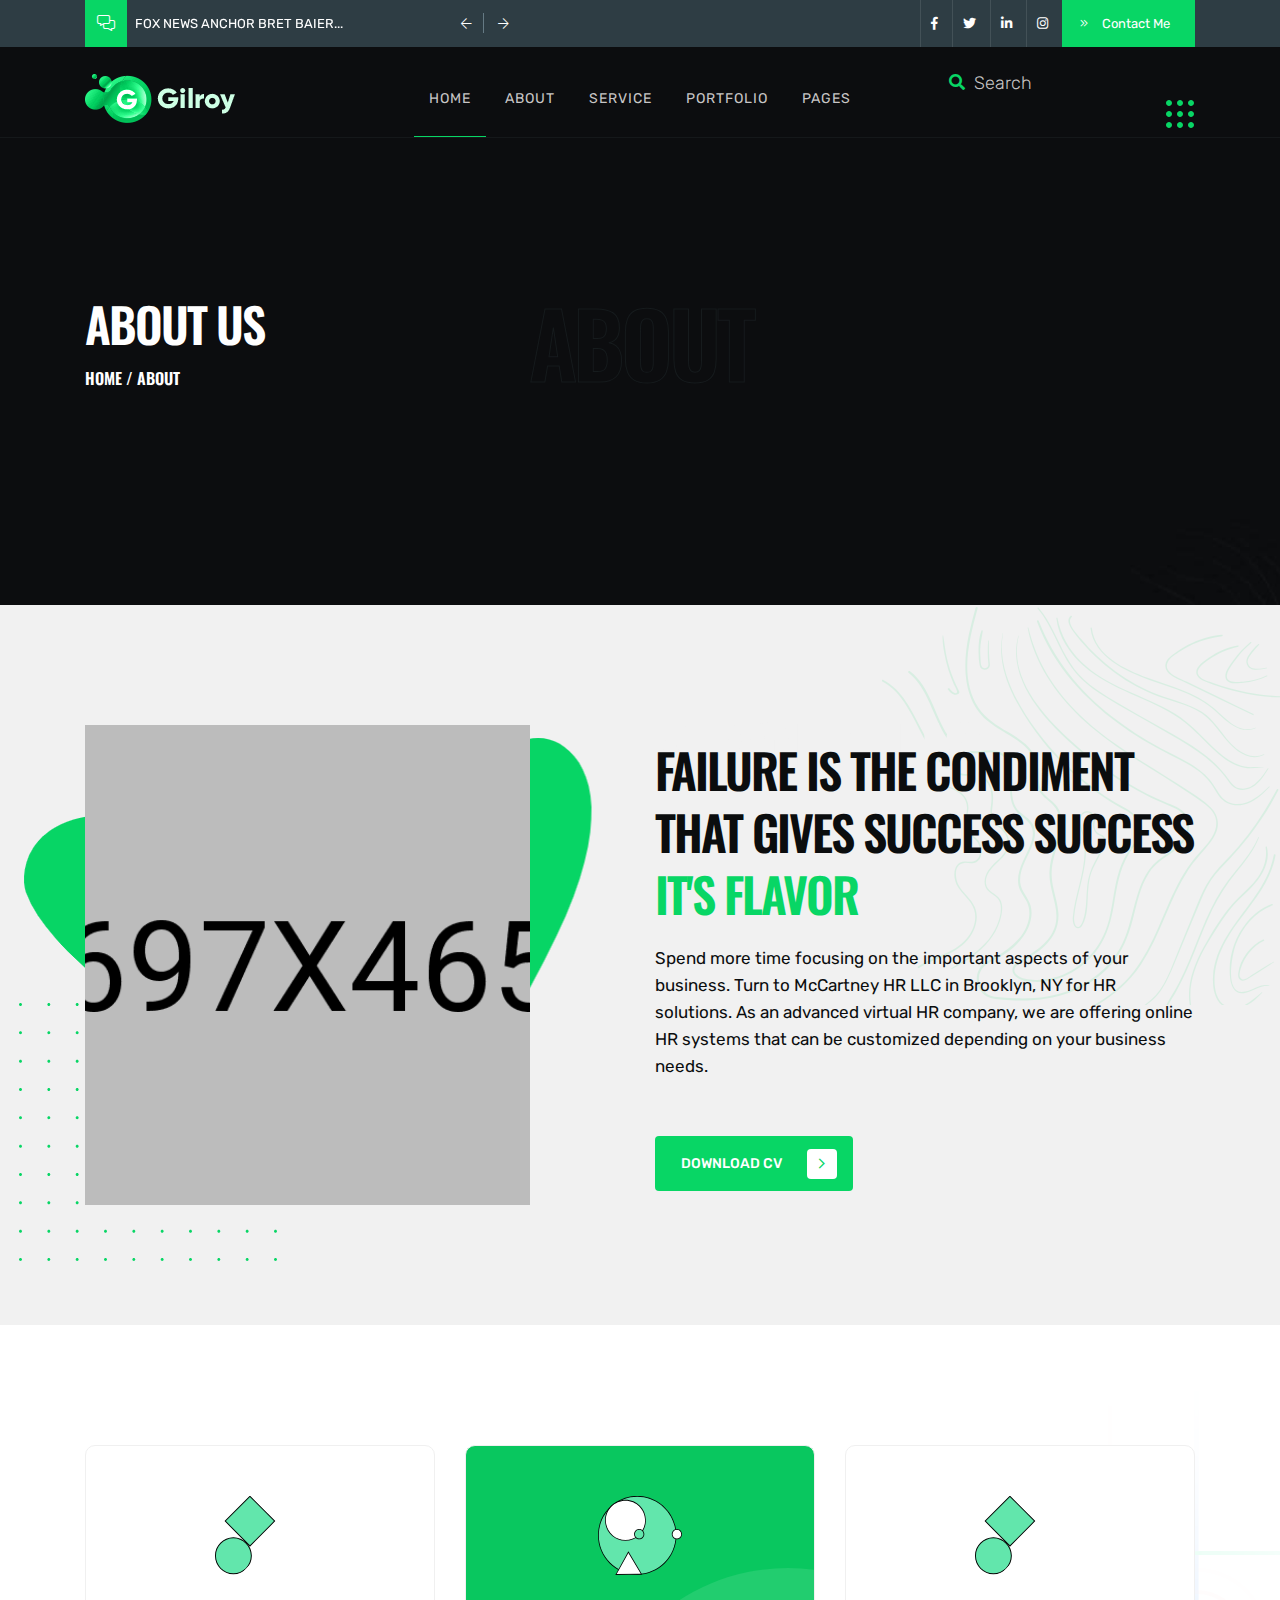
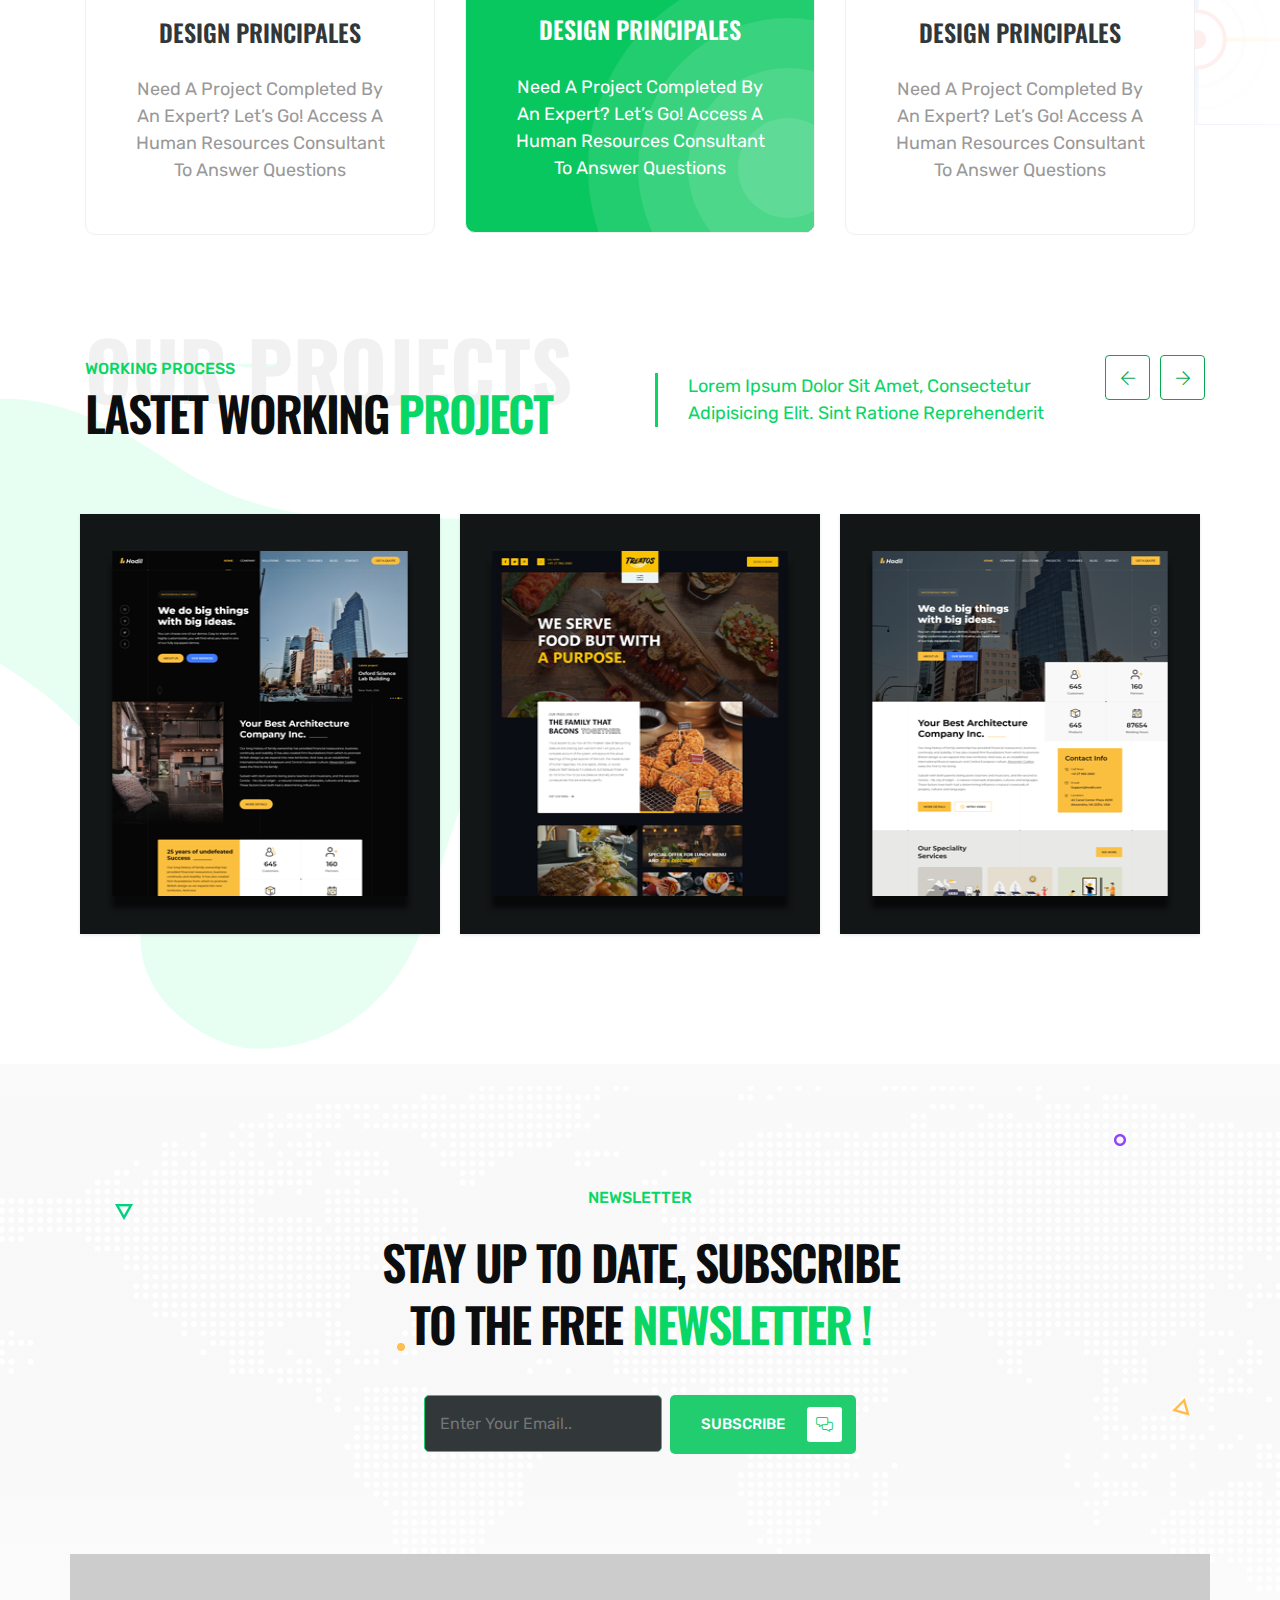
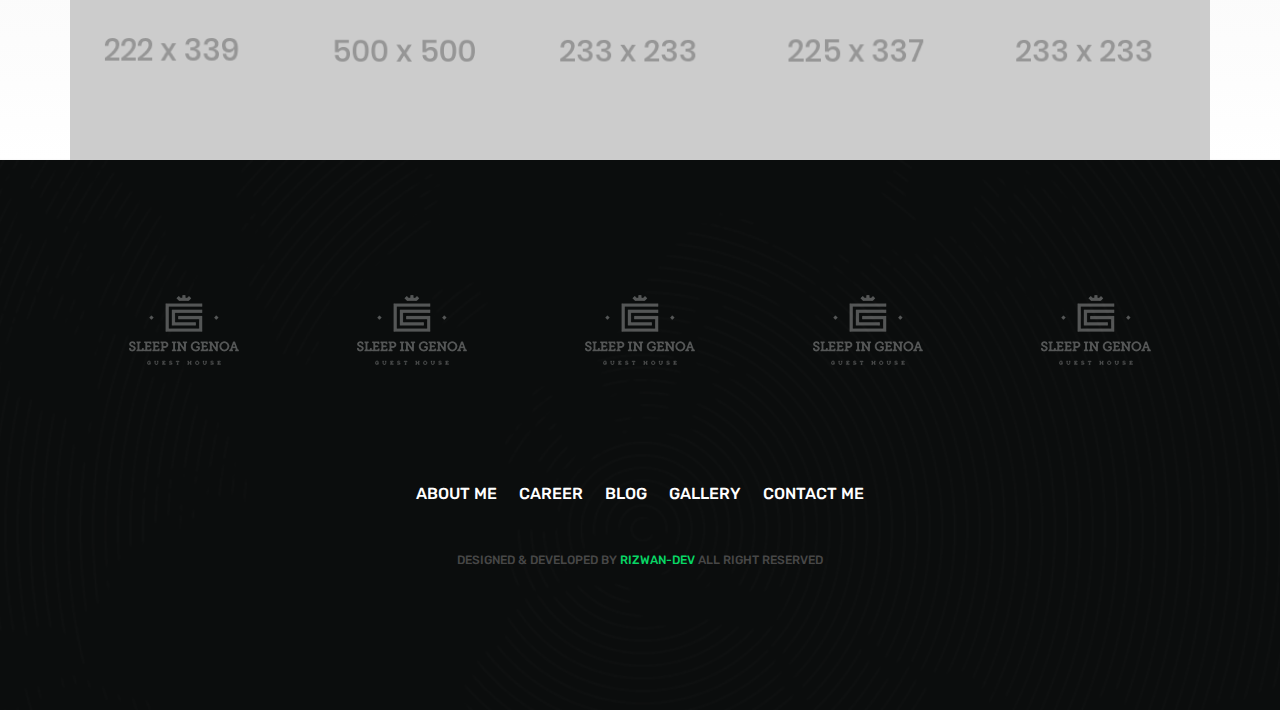
==== about.html @ f3ab3d67 "Initial commit" ====
<!DOCTYPE html>
<html lang="en">
  <!--HTML START-->

  <head>
    <!--HEAD START-->
    <title>About Us</title>
    <!--::::: SUPPORT META :::::::-->
    <meta charset="utf-8" />
    <meta name="viewport" content="width=device-width, initial-scale=1" />

    <!--::::: ALL CSS CALLING :::::::-->
    <link rel="stylesheet" href="assets/css/plugins/animate.min.css" />
    <link rel="stylesheet" href="assets/css/plugins/bootstrap.min.css" />
    <link rel="stylesheet" href="assets/css/plugins/fontawesome.css" />
    <link rel="stylesheet" href="assets/css/plugins/modal-video.min.css" />
    <link rel="stylesheet" href="assets/css/plugins/stellarnav.css" />
    <link rel="stylesheet" href="assets/css/plugins/owl.carousel.css" />
    <link rel="stylesheet" href="assets/css/typography.css" />
    <link rel="stylesheet" href="assets/css/theme.css" />
    <link rel="stylesheet" href="assets/css/inner.css" />
    <link rel="stylesheet" href="assets/css/button.css" />
    <link rel="stylesheet" href="assets/css/responsive.css" />
  </head>
  <!--HEADE END-->

  <body>
    <!--BODY START-->

    <!--PLACEHOLDER AREA START-->
    <div class="preloader">
      <div class="lds-dual-ring"></div>
    </div>
    <!--PLACEHOLDER AREA END-->

    <div class="site site-white">
      <!--::::: SITE AREA START :::::::-->
      <!--::::: BANNER AREA START :::::::-->
      <div class="header-banner-area">
        <div class="container">
          <div class="row">
            <div class="col-md-5 align-self-center">
              <div class="banner-comments">
                <div class="banner-icon">
                  <i class="fal fa-comments-alt"></i>
                </div>
                <div class="banner-carousel owl-carousel">
                  <div class="banner-single-carousel">
                    <p>Fox News Anchor Bret Baier...</p>
                  </div>
                  <div class="banner-single-carousel">
                    <p>Elementor Is Great WordPress...</p>
                  </div>
                </div>
              </div>
            </div>
            <div class="col-md-7 text-right align-self-center">
              <div class="banner-social-wrap">
                <div class="banner-social">
                  <ul>
                    <li>
                      <a href="#"><i class="fab fa-facebook-f"></i></a>
                    </li>
                    <li>
                      <a href="#"><i class="fab fa-twitter"></i></a>
                    </li>
                    <li>
                      <a href="#"><i class="fab fa-linkedin-in"></i></a>
                    </li>
                    <li>
                      <a href="#"><i class="fab fa-instagram"></i></a>
                    </li>
                  </ul>
                </div>
                <div class="banner-contact">
                  <a href="#" class="contact-btn"
                    ><i class="fal fa-angle-double-right"></i> Contact Me</a
                  >
                </div>
              </div>
            </div>
          </div>
        </div>
      </div>
      <!--::::: BANNER AREA END :::::::-->

      <!--::::: HEADER AREA START :::::::-->
      <div class="header-area header-main" id="header">
        <!--scroll to up btn-->
        <a href="#home" class="up-btn"><i class="fal fa-angle-up"></i></a>
        <div class="container">
          <div class="row">
            <div class="col-6 col-lg-3 align-self-center">
              <a href="index.html" class="logo"
                ><img src="assets/img/logo/logo.svg" alt=""
              /></a>
            </div>
            <div class="col-6 text-center align-self-center">
              <div class="main-menu">
                <div class="stellarnav">
                  <ul class="navbarmneuclass">
                    <li class="current">
                      <a href="#home">Home</a>
                      <ul>
                        <li><a href="index.html">Home Page 1</a></li>
                        <li><a href="index1.html">Home Page 2</a></li>
                      </ul>
                    </li>
                    <li><a href="#about">About</a></li>
                    <li><a href="#service">Service</a></li>
                    <li><a href="#portfolio">Portfolio</a></li>
                    <li>
                      <a href="#">Pages</a>
                      <ul>
                        <li><a href="about.html">About</a></li>
                        <li><a href="portfolio.html">Portfolio</a></li>
                        <li>
                          <a href="single-portfolio.html">Portfolio Details</a>
                        </li>
                        <li><a href="blog.html">Blog</a></li>
                        <li><a href="single-blog.html">Single Blog</a></li>
                        <li><a href="contact.html">Contact Us</a></li>
                      </ul>
                    </li>
                  </ul>
                </div>
              </div>
            </div>
            <div
              class="d-none d-lg-block col-lg-3 align-self-center text-right"
            >
              <div class="search-area">
                <div class="search-box">
                  <form action="#">
                    <input type="search" placeholder="Search" />
                  </form>
                  <div class="search-btn">
                    <a href="#"><i class="fas fa-search"></i></a>
                  </div>
                </div>
                <div class="grid-menu" id="grid-side">
                  <img src="assets/img/icon/hamburger.svg" alt="" />
                </div>
              </div>
            </div>
          </div>
        </div>
        <div class="slide-widgest-wrap" id="slide-widgest">
          <div class="side-widgest" id="side-content">
            <div class="side-close" id="close-btn">
              <i class="fal fa-times"></i>
            </div>
            <div class="logo">
              <a href="#"><img src="assets/img/logo/logo.svg" alt="" /></a>
            </div>
            <div class="side-content">
              <p>
                Lorem ipsum dolor sit amet, consectetur adipisicing elit. Sint
                ratione reprehenderit, error qui enim sit ex provident iure,
                dolor, nulla eaque delectus, repudiandae commodi. Velit
                assumenda odit quisquam at, error suscipit unde, necessitatibus
                ipsum ratione excepturi ducimus labore, totam dolorem.
              </p>
            </div>
            <div class="side-social">
              <ul>
                <li>
                  <a href="#"><i class="fab fa-facebook-f"></i></a>
                </li>
                <li>
                  <a href="#"><i class="fab fa-twitter"></i></a>
                </li>
                <li>
                  <a href="#"><i class="fab fa-linkedin-in"></i></a>
                </li>
                <li>
                  <a href="#"><i class="fab fa-instagram"></i></a>
                </li>
              </ul>
            </div>
          </div>
        </div>
      </div>
      <!--::::: HEADER AREA END :::::::-->

      <!--:::::WELCOME ATRA START :::::::-->
      <div
        class="welcome-area-wrap"
        style="
          background: url(assets/img/bg/inner-header-bg.jpg);
          background-size: cover;
          background-position: center;
        "
        id="home"
      >
        <!--::::: WELCOME CAROUSEL START :::::::-->
        <div class="welcome-area inner">
          <div class="container">
            <div class="row">
              <div class="col-lg-4">
                <div class="inner-wlc">
                  <h2>About Us</h2>
                  <h3><a href="index.html">home</a>&nbsp;/&nbsp;About</h3>
                </div>
              </div>
              <div class="col-lg-4 text-center">
                <div class="inner-filltext">
                  <h1>About</h1>
                </div>
              </div>
            </div>
          </div>
        </div>
        <!--::::: WELCOME CAROUSEL END:::::::-->
      </div>
      <!--:::::WELCOME AREA END :::::::-->

      <!--:::::ABOUT AREA START :::::::-->
      <div class="about-area about-area-primery section-padding" id="about">
        <div class="container">
          <div class="row">
            <div class="col-lg-5 align-self-center">
              <div class="about-shape">
                <div
                  class="about-img-section text-center"
                  style="
                    background-image: url(assets/img/about/about1.png);
                    background-size: cover;
                    background-position: center;
                  "
                ></div>
              </div>
            </div>
            <div class="col-lg-6 offset-lg-1 align-self-center">
              <div class="primery-heading">
                <strong class="filltext">About us</strong>
                <h2>
                  Failure is the condiment That Gives Success Success
                  <span>It's Flavor</span>
                </h2>
                <div class="space-20"></div>
                <p>
                  Spend more time focusing on the important aspects of your
                  business. Turn to McCartney HR LLC in Brooklyn, NY for HR
                  solutions. As an advanced virtual HR company, we are offering
                  online HR systems that can be customized depending on your
                  business needs.
                </p>
                <div class="space-40"></div>
                <a href="#" class="cbtn cbnt1 fadeInDown animated"
                  >download cv <i class="fal fa-angle-right"></i
                ></a>
              </div>
            </div>
          </div>
        </div>
      </div>
      <!--:::::ABOUT AREA END :::::::-->

      <!--:::::SERVICE AREA START :::::::-->
      <div class="service-area service-primery padding-top" id="service">
        <div class="container">
          <div class="row">
            <div class="col-lg-4">
              <div class="single-service pricing2">
                <div class="service-icon">
                  <img src="assets/img/icon/service1.svg" alt="" />
                </div>
                <div class="service-text">
                  <h4>design principales</h4>
                  <p>
                    Need a project completed by an expert? Let’s go! Access a
                    Human Resources Consultant to answer questions
                  </p>
                </div>
                <div class="circles-wrap">
                  <div class="circles">
                    <span class="circle circle-1"></span>
                    <span class="circle circle-2"></span>
                    <span class="circle circle-3"></span>
                    <span class="circle circle-4"></span>
                  </div>
                </div>
              </div>
            </div>
            <div class="col-lg-4">
              <div class="single-service active pricing2">
                <div class="service-icon">
                  <img src="assets/img/icon/service2.svg" alt="" />
                </div>
                <div class="service-text">
                  <h4>design principales</h4>
                  <p>
                    Need a project completed by an expert? Let’s go! Access a
                    Human Resources Consultant to answer questions
                  </p>
                </div>

                <div class="circles-wrap">
                  <div class="circles">
                    <span class="circle circle-1"></span>
                    <span class="circle circle-2"></span>
                    <span class="circle circle-3"></span>
                    <span class="circle circle-4"></span>
                  </div>
                </div>
              </div>
            </div>
            <div class="col-lg-4">
              <div class="single-service pricing2">
                <div class="service-icon">
                  <img src="assets/img/icon/service1.svg" alt="" />
                </div>
                <div class="service-text">
                  <h4>design principales</h4>
                  <p>
                    Need a project completed by an expert? Let’s go! Access a
                    Human Resources Consultant to answer questions
                  </p>
                </div>

                <div class="circles-wrap">
                  <div class="circles">
                    <span class="circle circle-1"></span>
                    <span class="circle circle-2"></span>
                    <span class="circle circle-3"></span>
                    <span class="circle circle-4"></span>
                  </div>
                </div>
              </div>
            </div>
          </div>
        </div>
      </div>
      <!--:::::SERVICE AREA END :::::::-->

      <!--:::::PROJECT AREA START :::::::-->
      <div
        class="project-area project-area2 project-area-primery section-padding"
        id="portfolio"
      >
        <div class="container">
          <div class="row">
            <div class="col-lg-6 align-self-center">
              <div class="primery-heading">
                <strong class="filltext">our projects</strong>
                <small>WORKING PROCESS</small>
                <h2>lastet working <span>project</span></h2>
              </div>
            </div>
            <div class="col-lg-5 align-self-center">
              <div class="primery-info-content">
                <p>
                  Lorem ipsum dolor sit amet, consectetur adipisicing elit. Sint
                  ratione reprehenderit
                </p>
              </div>
            </div>
          </div>
          <div class="space-60"></div>
          <div class="row">
            <ul
              id="da-thumbs"
              class="da-thumbs portfolio-carousel2 owl-carousel"
            >
              <li>
                <a href="">
                  <img src="assets/img/project/project1.png" alt="" />
                  <div><span>Menu by Simon Jensen</span></div>
                </a>
              </li>
              <li>
                <a href="">
                  <img src="assets/img/project/project2.png" alt="" />
                  <div><span>Menu by Simon Jensen</span></div>
                </a>
              </li>
              <li>
                <a href="">
                  <img src="assets/img/project/project3.png" alt="" />
                  <div><span>Menu by Simon Jensen</span></div>
                </a>
              </li>
              <li>
                <a href="">
                  <img src="assets/img/project/project4.png" alt="" />
                  <div>
                    <span>Menu by Simon Jensen</span>
                  </div>
                </a>
              </li>
              <li>
                <a href="">
                  <img src="assets/img/project/project4.png" alt="" />
                  <div>
                    <span>Menu by Simon Jensen</span>
                  </div>
                </a>
              </li>
            </ul>
          </div>
        </div>
      </div>
      <!--:::::PROJECT AREA END :::::::-->

      <!--:::::CALL TO ACTION AREA START :::::::-->
      <div
        class="cta-area padding-top cta-primery"
        style="
          background-image: url(assets/img/bg/world-map.svg);
          background-position: center;
          background-size: cover;
          background-repeat: no-repeat;
        "
        id="contact"
      >
        <div class="container">
          <div class="row">
            <div class="col-lg-6 m-auto text-center">
              <div class="primery-heading cta-heading">
                <small>Newsletter</small>
                <div class="space-20"></div>
                <h2>
                  Stay up to date, subscribe to the free
                  <span>newsletter !</span>
                </h2>
              </div>
              <div class="space-40"></div>
              <div class="cta-form">
                <form action="#">
                  <input type="email" placeholder="Enter Your Email.." />
                  <a href="#" class="subscribe-btn"
                    >subscribe <i class="fal fa-comments-alt"></i
                  ></a>
                </form>
              </div>
            </div>
          </div>
        </div>
        <div class="space-100"></div>
        <!--:::::SOCIAL AREA START :::::::-->

        <div class="social-area">
          <div class="container">
            <div class="row">
              <div class="col-lg">
                <div class="single-social">
                  <div
                    class="sinlge-social-hover"
                    style="
                      background: url(assets/img/social/social4.png);
                      background-position: center;
                      -webkit-background-size: cover;
                      background-size: cover;
                    "
                  >
                    <a href="">
                      <span class="single-social-icon">
                        <i class="fab fa-linkedin-in"></i>
                      </span>
                      <p class="single-soicial-text">
                        join our instagram community!
                      </p>
                    </a>
                  </div>
                </div>
              </div>
              <div class="col-lg">
                <div class="single-social">
                  <div
                    class="sinlge-social-hover"
                    style="
                      background: url(assets/img/social/social1.png);
                      background-position: center;
                      -webkit-background-size: cover;
                      background-size: cover;
                    "
                  >
                    <a href="">
                      <span class="single-social-icon">
                        <i class="fab fa-facebook-f"></i>
                      </span>
                      <p class="single-soicial-text">
                        join our instagram community!
                      </p>
                    </a>
                  </div>
                </div>
              </div>
              <div class="col-lg">
                <div class="single-social">
                  <div
                    class="sinlge-social-hover"
                    style="
                      background: url(assets/img/social/social2.png);
                      background-position: center;
                      -webkit-background-size: cover;
                      background-size: cover;
                    "
                  >
                    <a href="">
                      <span class="single-social-icon">
                        <i class="fas fa-basketball-ball"></i>
                      </span>
                      <p class="single-soicial-text">
                        join our instagram community!
                      </p>
                    </a>
                  </div>
                </div>
              </div>
              <div class="col-lg">
                <div class="single-social">
                  <div
                    class="sinlge-social-hover"
                    style="
                      background: url(assets/img/social/social3.png);
                      background-position: center;
                      -webkit-background-size: cover;
                      background-size: cover;
                    "
                  >
                    <a href="">
                      <span class="single-social-icon">
                        <i class="fab fa-twitter"></i>
                      </span>
                      <p class="single-soicial-text">
                        join our instagram community!
                      </p>
                    </a>
                  </div>
                </div>
              </div>
              <div class="col-lg">
                <div class="single-social">
                  <div
                    class="sinlge-social-hover"
                    style="
                      background: url(assets/img/social/social2.png);
                      background-position: center;
                      -webkit-background-size: cover;
                      background-size: cover;
                    "
                  >
                    <a href="">
                      <span class="single-social-icon">
                        <i class="fab fa-instagram"></i>
                      </span>
                      <p class="single-soicial-text">
                        join our instagram community!
                      </p>
                    </a>
                  </div>
                </div>
              </div>
            </div>
          </div>
        </div>
        <!--:::::SOCIAL AREA END :::::::-->
        <img
          src="assets/img/icon/cta1.png"
          alt=""
          class="cta-shape cta-shap1"
        />
        <img
          src="assets/img/icon/cta2.png"
          alt=""
          class="cta-shape cta-shap2"
        />
        <img
          src="assets/img/icon/cta3.png"
          alt=""
          class="cta-shape cta-shap3"
        />
        <img
          src="assets/img/icon/cta4.png"
          alt=""
          class="cta-shape cta-shap4"
        />
        <img
          src="assets/img/icon/cta5.png"
          alt=""
          class="cta-shape cta-shap5"
        />
      </div>
      <!--:::::CALL TO ACTION AREA END :::::::-->

      <!--:::::FOOTER AREA START :::::::-->
      <div
        class="footer-area section-padding"
        style="
          background-image: url(assets/img/bg/footer-bg.png);
          background-size: cover;
          background-position: center;
          background-repeat: no-repeat;
        "
      >
        <!--:::::LOGO AREA START :::::::-->
        <div class="logo-carousel">
          <div class="container">
            <div class="row">
              <div class="logos owl-carousel">
                <div class="single-logo-table">
                  <div class="single-logo-table-cell">
                    <img src="assets/img/logo/1.svg" alt="" />
                  </div>
                </div>
                <div class="single-logo-table">
                  <div class="single-logo-table-cell">
                    <img src="assets/img/logo/1.svg" alt="" />
                  </div>
                </div>
                <div class="single-logo-table">
                  <div class="single-logo-table-cell">
                    <img src="assets/img/logo/1.svg" alt="" />
                  </div>
                </div>
                <div class="single-logo-table">
                  <div class="single-logo-table-cell">
                    <img src="assets/img/logo/1.svg" alt="" />
                  </div>
                </div>
                <div class="single-logo-table">
                  <div class="single-logo-table-cell">
                    <img src="assets/img/logo/1.svg" alt="" />
                  </div>
                </div>
                <div class="single-logo-table">
                  <div class="single-logo-table-cell">
                    <img src="assets/img/logo/1.svg" alt="" />
                  </div>
                </div>
              </div>
            </div>
          </div>
        </div>
        <div class="space-100"></div>
        <!--:::::LOGO AREA END :::::::-->
        <div class="container">
          <div class="row">
            <div class="col-lg-6 m-auto text-center">
              <div class="footer-menu">
                <ul>
                  <li><a href="#">about me</a></li>
                  <li><a href="#">career</a></li>
                  <li><a href="#">blog</a></li>
                  <li><a href="#">gallery</a></li>
                  <li><a href="#">contact me</a></li>
                </ul>
              </div>
              <div class="space-40"></div>
              <div class="copyright">
                <p>
                  Designed & Developed by <span>Rizwan-Dev</span> all right
                  reserved
                </p>
              </div>
            </div>
          </div>
        </div>
      </div>
      <!--:::::FOOTER AREA END :::::::-->
    </div>
    <!--:::::SITE AREA END :::::::-->

    <!--:::::ALL JS FILES :::::::-->
    <script src="assets/js/plugins/jQuery.2.1.0.min.js"></script>
    <script src="assets/js/plugins/bootstrap.min.js"></script>
    <script src="assets/js/plugins/jquery.nav.js"></script>
    <script src="assets/js/plugins/jquery.waypoints.min.js"></script>
    <script src="assets/js/plugins/jquery-modal-video.min.js"></script>
    <script src="assets/js/plugins/stellarnav.js"></script>
    <script src="assets/js/plugins/popper.min.js"></script>
    <script src="assets/js/plugins/owl.carousel.js"></script>
    <script src="assets/js/plugins/wow.min.js"></script>
    <script src="assets/js/plugins/appear.js"></script>
    <script src="assets/js/plugins/easypiechart.min.js"></script>
    <script src="assets/js/plugins/animatenumber.min.js"></script>
    <script src="assets/js/plugins/bars.js"></script>
    <script src="assets/js/plugins/circle-progress.js"></script>
    <script src="assets/js/plugins/jquery.hoverdir.js"></script>
    <script src="assets/js/plugins/isotop.v3.0.4.min.js"></script>
    <script src="assets/js/main.js"></script>
  </body>
  <!--body end-->
</html>
<!--html end-->
---- assets/css/plugins/modal-video.min.css ----
@keyframes modal-video{from{opacity:0}to{opacity:1}}@keyframes modal-video-inner{from{transform:translate(0, 100px)}to{transform:translate(0, 0)}}.modal-video{position:fixed;top:0;left:0;width:100%;height:100%;background-color:rgba(0,0,0,0.5);z-index:1000000;cursor:pointer;opacity:1;animation-timing-function:ease-out;animation-duration:.3s;animation-name:modal-video;-webkit-transition:opacity .3s ease-out;-moz-transition:opacity .3s ease-out;-ms-transition:opacity .3s ease-out;-o-transition:opacity .3s ease-out;transition:opacity .3s ease-out}.modal-video-close{opacity:0}.modal-video-close .modal-video-movie-wrap{-webkit-transform:translate(0, 100px);-moz-transform:translate(0, 100px);-ms-transform:translate(0, 100px);-o-transform:translate(0, 100px);transform:translate(0, 100px)}.modal-video-body{max-width:940px;width:100%;height:100%;margin:0 auto;display:table}.modal-video-inner{display:table-cell;vertical-align:middle;width:100%;height:100%}.modal-video-movie-wrap{width:100%;height:0;position:relative;padding-bottom:56.25%;background-color:#333;animation-timing-function:ease-out;animation-duration:.3s;animation-name:modal-video-inner;-webkit-transform:translate(0, 0);-moz-transform:translate(0, 0);-ms-transform:translate(0, 0);-o-transform:translate(0, 0);transform:translate(0, 0);-webkit-transition:-webkit-transform .3s ease-out;-moz-transition:-moz-transform .3s ease-out;-ms-transition:-ms-transform .3s ease-out;-o-transition:-o-transform .3s ease-out;transition:transform .3s ease-out}.modal-video-movie-wrap iframe{position:absolute;top:0;left:0;width:100%;height:100%}.modal-video-close-btn{position:absolute;z-index:2;top:-35px;right:-35px;display:inline-block;width:35px;height:35px;overflow:hidden;border:none;background:transparent}.modal-video-close-btn:before{transform:rotate(45deg)}.modal-video-close-btn:after{transform:rotate(-45deg)}.modal-video-close-btn:before,.modal-video-close-btn:after{content:'';position:absolute;height:2px;width:100%;top:50%;left:0;margin-top:-1px;background:#fff;border-radius:5px;margin-top:-6px}
---- assets/css/plugins/stellarnav.css ----
/*
 * Stellarnav.js 2.5.0
 * Responsive, lightweight, multi-level dropdown menu.
 * Copyright (c) 2018 Vinny Moreira - http://vinnymoreira.com
 * Released under the MIT license
 */
/* all nav */
.stellarnav {
    position: relative;
    width: auto;
    z-index: 9900;
    line-height: normal;
}

.stellarnav a {
    color: #777;
}

.stellarnav ul {
    margin: 0;
    padding: 0;
    text-align: center;
}

.stellarnav li {
    list-style: none;
    display: block;
    margin: 0;
    padding: 0;
    position: relative;
    line-height: normal;
    vertical-align: middle;
}

.stellarnav li a {
    padding: 13px 17px;
    display: block;
    text-decoration: none;
    color: #777;
    font-size: inherit;
    font-family: inherit;
    box-sizing: border-box;
    -webkit-transition: all .3s ease-out;
    -moz-transition: all .3s ease-out;
    transition: all .3s ease-out;
}

/* main level */
.stellarnav > ul > li {
    display: inline-block;
    position: relative;z-index: 2;
}
.stellarnav > ul > li:after {
    position: absolute;
    content: "";
    height: 1px;
    width: 20%;
    background: #08d665;
    left: 0;
    bottom: 0;
    visibility: hidden;
    opacity: 0;
    transition: all .3s;

}
.stellarnav > ul > li:hover:after, 
.stellarnav > ul > li.current:after{
    width: 100%;
    visibility: visible;
    opacity: 1;
    transition: all .3s;
}



/* first level dd */
.stellarnav ul ul {
    top       : auto;
    width     : 220px;
    position  : absolute;
    z-index   : 9900;
    text-align: left;
    display   : none;
    background: #2E3D44;
}

.stellarnav li li {
    display: block;
}

/* second level dd */
.stellarnav ul ul ul {
    top: 0;
    /* dd animtion - change to auto to remove */
    left: 220px;
}

.stellarnav > ul > li:hover > ul > li:hover > ul {
    opacity: 1;
    visibility: visible;
    top: 0;
}

/* .drop-left */
.stellarnav > ul > li.drop-left > ul {
    right: 0;
}

.stellarnav li.drop-left ul ul {
    left: auto;
    right: 220px;
}

/* light theme */
.stellarnav.light {
    background: transparent;
}


.stellarnav.light.mobile.active > ul, 
.stellarnav.light.mobile.active  ul > ul {
    background: #2E3D44;
}
.stellarnav.mobile.active.light ul{
     background: #2E3D44;
}
.stellarnav.light li a {
    color: #c8c6c6;
    font-weight: 400;
    text-transform: uppercase;
    font-size: 14px;
    padding: 30px 15px;
    letter-spacing: 1px;
}


.stellarnav.mobile.light ul {
    background: #222;
}
.stellarnav.light.mobile.active li a:hover{
    color: #08D665;
}

/* dark theme */
.stellarnav.dark {
    background: rgba(0, 0, 0, 1);
}

.stellarnav.dark a {
    color: #FFF;
}

.stellarnav.dark ul ul {
    background: rgba(0, 0, 0, 1);
}

.stellarnav.dark li a {
    color: #FFF;
}

/* sticky nav */
.stellarnav.fixed {
    position: fixed;
    width: 100%;
    top: 0;
    left: 0;
    z-index: 9999;
}

/* only used when 'scrollbarFix' is set to true in the js. This fixes horizontal scrollbar caused by the dd menus that are very long.*/
body.stellarnav-noscroll-x {
    overflow-x: hidden;
}

/* general styling */
.stellarnav li.has-sub > a:after {
    content: '';
    margin-left: 0;
    border-left: 0px solid transparent;
    border-right: 0px solid transparent;
    border-top: 0px solid #FFF;
    display: inline-block;
}

.stellarnav li li.has-sub > a:after {
    margin-left: 10px;
    float: right;
    border-top: 6px solid transparent;
    border-bottom: 6px solid transparent;
    border-left: 6px solid #FFF;
    position: relative;
    top: 4px;
}

.stellarnav li.drop-left li.has-sub > a:after {
    float: left;
    margin-right: 10px;
    border-left: 0;
    border-top: 6px solid transparent;
    border-bottom: 6px solid transparent;
    border-right: 6px solid #FFF;
}

.stellarnav.hide-arrows li.has-sub > a:after,
.stellarnav.hide-arrows li li.has-sub > a:after,
.stellarnav.hide-arrows li.drop-left li.has-sub > a:after {
    display: none;
}

.stellarnav .menu-toggle,
.stellarnav .close-menu,
.stellarnav .call-btn-mobile,
.stellarnav .location-btn-mobile {
    display: none;
    text-transform: uppercase;
    text-decoration: none;
}

.stellarnav .dd-toggle {
    display: none;
    position: absolute;
    top: 0;
    right: 0;
    padding: 0;
    width: 48px;
    height: 48px;
    text-align: center;
    z-index: 9999;
    border: 0;
}


.stellarnav.desktop.hide-arrows li.has-sub a {
    padding-right: 15px;
}

.stellarnav.mobile > ul > li > a.dd-toggle {
    padding: 0;
}

.stellarnav li.call-btn-mobile,
.stellarnav li.location-btn-mobile {
    display: none;
}

/* svg icons */
.stellarnav svg {
    fill: currentColor;
    width: 1em;
    height: 1em;
    position: relative;
    top: 2px;
}

/* svg icons */

.stellarnav a.dd-toggle .icon-plus {
    box-sizing: border-box;
    transition: transform 0.3s;
    width: 12px;
    height: 100%;
    position: relative;
    vertical-align: middle;
    display: inline-block;
}

.stellarnav a.dd-toggle .icon-plus:before {
    content: '';
    display: block;
    width: 12px;
    height: 0px;
    border-bottom: solid 3px #777;
    position: absolute;
    top: 50%;
    transform: rotate(90deg);
    transition: width 0.3s;
}

.stellarnav a.dd-toggle .icon-plus:after {
    content: '';
    display: block;
    width: 12px;
    height: 0px;
    top: 50%;
    border-bottom: solid 3px #777;
    position: absolute;
}

.stellarnav li.open > a.dd-toggle .icon-plus {
    -webkit-transform: rotate(135deg);
    -ms-transform: rotate(135deg);
    -o-transform: rotate(135deg);
    transform: rotate(135deg);
}

.stellarnav.light a.dd-toggle .icon-plus:before {
    border-color: #fff;
}

.stellarnav.light a.dd-toggle .icon-plus:after {
    border-color: #fff;
}

.stellarnav.dark a.dd-toggle .icon-plus:before {
    border-color: #FFF;
}

.stellarnav.dark a.dd-toggle .icon-plus:after {
    border-color: #FFF;
}

.stellarnav .icon-close {
    box-sizing: border-box;
    width: 12px;
    height: 12px;
    position: relative;
    display: inline-block;
}

.stellarnav .icon-close:before {
    content: '';
    display: block;
    width: 12px;
    height: 0px;
    border-bottom: solid 3px #777;
    position: absolute;
    top: 50%;
    transform: rotate(45deg);
}

.stellarnav .icon-close:after {
    content: '';
    display: block;
    width: 12px;
    height: 0px;
    top: 50%;
    border-bottom: solid 3px #777;
    position: absolute;
    transform: rotate(-45deg);
}

.stellarnav.light .icon-close:before {
    border-color: #000;
}

.stellarnav.light .icon-close:after {
    border-color: #000;
}

.stellarnav.dark .icon-close:before {
    border-color: #FFF;
}

.stellarnav.dark .icon-close:after {
    border-color: #FFF;
}

/* mobile nav */
.stellarnav .menu-toggle,
.stellarnav .call-btn-mobile,
.stellarnav .location-btn-mobile,
.stellarnav .close-menu {
    padding: 15px;
    box-sizing: border-box;
}

.stellarnav .menu-toggle span.bars {
    display: inline-block;
    margin-right: 7px;
    position: relative;
    top: 3px;
}

.stellarnav .menu-toggle span.bars span {
    display: block;
    width: 20px;
    height: 2px;
    border-radius: 6px;
    background: #777;
    margin: 0 0 5px;
}

.stellarnav .full {
    width: 100%;
}

.stellarnav .half {
    width: 50%;
}

.stellarnav .third {
    width: 33%;
    text-align: center;
}

.stellarnav .location-btn-mobile.third {
    text-align: center;
}

.stellarnav .location-btn-mobile.half {
    text-align: right;
}

.stellarnav.light .third,
.stellarnav.light .half {
    border-left: 1px solid rgba(0, 0, 0, .15);
}

.stellarnav.light.left .third,
.stellarnav.light.left .half {
    border-bottom: 1px solid rgba(0, 0, 0, .15);
}

.stellarnav.light.right .third,
.stellarnav.light.right .half {
    border-bottom: 1px solid rgba(0, 0, 0, .15);
}

.stellarnav.light .third:first-child,
.stellarnav.light .half:first-child {
    border-left: 0;
}

.stellarnav.dark .third,
.stellarnav.dark .half {
    border-left: 1px solid rgba(255, 255, 255, .15);
}

.stellarnav.dark.left .third,
.stellarnav.dark.left .half {
    border-bottom: 1px solid rgba(255, 255, 255, .15);
}

.stellarnav.dark.right .third,
.stellarnav.dark.right .half {
    border-bottom: 1px solid rgba(255, 255, 255, .15);
}

.stellarnav.light.left .menu-toggle,
.stellarnav.light.right .menu-toggle {
    border-bottom: 0;
}

.stellarnav.dark.left .menu-toggle,
.stellarnav.dark.right .menu-toggle {
    border-bottom: 0;
}

.stellarnav.dark .third:first-child,
.stellarnav.dark .half:first-child {
    border-left: 0;
}

.stellarnav.light .menu-toggle span.bars span {
    background: #fff;
}

.stellarnav.dark .menu-toggle span.bars span {
    background: #fff;
}

.stellarnav.mobile {
    position: static;
}

.stellarnav.mobile.fixed {
    position: static;
}

.stellarnav.mobile ul {
    position: relative;
    display: none;
}

.stellarnav.mobile.active {
    padding-bottom: 0;
}

.stellarnav.mobile.active > ul {
    display: block;
}

.stellarnav.mobile ul {
    text-align: left;
}

.stellarnav.mobile > ul > li {
    display: block;
}

.stellarnav.mobile > ul > li > a {
    padding: 15px;
}

.stellarnav.mobile ul {
    background: rgba(221, 221, 221, 1);
}

.stellarnav.mobile ul ul {
    position: relative;
    opacity: 1;
    visibility: visible;
    width: auto;
    display: none;
    -moz-transition: none;
    -webkit-transition: none;
    -o-transition: color 0 ease-in;
    transition: none;
}

.stellarnav.mobile ul ul ul {
    left: auto;
    top: auto;
}

.stellarnav.mobile li.drop-left ul ul {
    right: auto;
}

.stellarnav.mobile li a {
    border-bottom: 1px solid rgba(255, 255, 255, .15);
}

.stellarnav.mobile > ul {
    border-top: 1px solid rgba(255, 255, 255, .15);
}

.stellarnav.mobile.light li a {
    border-bottom: 1px solid rgba(0, 0, 0, .15);
}

.stellarnav.mobile.light > ul {
    border-top: 1px solid rgba(0, 0, 0, .15);
}

.stellarnav.mobile li a.dd-toggle {
    border: 0;
}

.stellarnav.mobile.light li a.dd-toggle {
    border: 0;
}

.stellarnav.mobile .menu-toggle,
.stellarnav.mobile .dd-toggle,
.stellarnav.mobile .close-menu,
.stellarnav.mobile .call-btn-mobile,
.stellarnav.mobile .location-btn-mobile {
    display: inline-block;
}

.stellarnav.mobile li.call-btn-mobile {
    border-right: 1px solid rgba(255, 255, 255, .1);
    box-sizing: border-box;
}

.stellarnav.mobile li.call-btn-mobile,
.stellarnav.mobile li.location-btn-mobile {
    display: inline-block;
    width: 50%;
    text-transform: uppercase;
    text-align: center;
}

.stellarnav.mobile li.call-btn-mobile.full,
.stellarnav.mobile li.location-btn-mobile.full {
    display: block;
    width: 100%;
    text-transform: uppercase;
    border-right: 0;
    text-align: left;
}

.stellarnav.mobile.light ul {
    background: rgba(255, 255, 255, 1);
}

.stellarnav.mobile.dark ul {
    background: rgba(0, 0, 0, 1);
}

.stellarnav.mobile.dark ul ul {
    background: rgba(255, 255, 255, .08);
}

.stellarnav.mobile.light li.call-btn-mobile {
    border-right: 1px solid rgba(0, 0, 0, .1);
}

.stellarnav.mobile.top {
    position: absolute;
    width: 100%;
    top: 0;
    left: 0;
    z-index: 9999;
}

.stellarnav.mobile li.has-sub > a:after,
.stellarnav.mobile li li.has-sub > a:after,
.stellarnav.mobile li.drop-left li.has-sub > a:after {
    display: none;
}

/* left and right positions */
.stellarnav.mobile.right > ul,
.stellarnav.mobile.left > ul {
    position: fixed;
    top: 0;
    bottom: 0;
    width: 100%;
    max-width: 280px;
    overflow-x: hidden;
    overflow-y: auto;
    z-index: 99;
    -webkit-overflow-scrolling: touch;
}

.stellarnav.mobile.right > ul {
    right: 0;
}

.stellarnav.mobile.right .close-menu,
.stellarnav.mobile.left .close-menu {
    display: inline-block;
    text-align: right;
}

.stellarnav.mobile.left > ul {
    left: 0;
}

.stellarnav.mobile.right .location-btn-mobile.half,
.stellarnav.mobile.right .call-btn-mobile.half,
.stellarnav.mobile.right .close-menu.half {
    text-align: center;
}

.stellarnav.mobile.right .location-btn-mobile.third,
.stellarnav.mobile.right .call-btn-mobile.third,
.stellarnav.mobile.right .close-menu.third {
    text-align: center;
}

.stellarnav.mobile.left .location-btn-mobile.half,
.stellarnav.mobile.left .call-btn-mobile.half,
.stellarnav.mobile.left .close-menu.half {
    text-align: center;
}

.stellarnav.mobile.left .location-btn-mobile.third,
.stellarnav.mobile.left .call-btn-mobile.third,
.stellarnav.mobile.left .close-menu.third {
    text-align: center;
}

.stellarnav.mobile.left .menu-toggle.half,
.stellarnav.mobile.left .menu-toggle.third,
.stellarnav.mobile.right .menu-toggle.half,
.stellarnav.mobile.right .menu-toggle.third {
    text-align: left;
}

.stellarnav.mobile.left .close-menu.third span,
.stellarnav.mobile.right .close-menu.third span {
    display: none;
}

/* left and right positions */

/* mega dd */
.stellarnav.desktop li.mega ul ul {
    background: none;
}

.stellarnav.desktop li.mega li {
    display: inline-block;
    vertical-align: top;
    margin-left: -4px;
}

.stellarnav.desktop li.mega li li {
    display: block;
    position: relative;
    left: 4px;
}

.stellarnav.desktop li.mega ul ul {
    width: auto;
}

.stellarnav.desktop > ul > li.mega {
    position: inherit;
}

.stellarnav.desktop > ul > li.mega > ul {
    width: 100%;
}

.stellarnav.desktop > ul > li.mega > ul li.has-sub ul {
    display: block;
    position: relative;
    left: auto;
}

.stellarnav.desktop > ul > li.mega > ul > li {
    padding-bottom: 15px;
    box-sizing: border-box;
}

.stellarnav.desktop li.mega li li a {
    padding: 5px 15px;
}

.stellarnav.desktop li.mega li.has-sub a:after {
    display: none;
}

.stellarnav.desktop > ul > li.mega > ul > li > a {
    color: black;
    font-weight: 700;
    font-size: 22px;
}
.stellarnav.light li ul{
    padding: 10px;
}

.stellarnav.light li li a {
    padding: 12px 30px 12px 20px;
    position: relative;
    z-index: 2;
    font-size: 13px;
}


.stellarnav.light li li a:after {
    position: absolute;
    content: "\f39b";
    left: -10px;
    top: 50%;
    font-family: 'Font Awesome 5 Pro';
    height: 30px;
    width: 30px;
    text-align: center;
    line-height: 30px;
    margin-top: -15px;
    opacity: 0;
    visibility: hidden;
    transition: all .3s;
}
.stellarnav.light li li a:hover:after{
    visibility: visible;
    opacity: 1;
    left: 0;
    transition: all .3s;
}

.stellarnav.light li li a:hover{
    color: #08D665;
    padding-left: 30px
}
/* mega dd */


/* Fallback for slow javascript load */
@media only screen and (max-width : 768px) {
    .stellarnav {
        overflow: hidden;
        display: block;
    }

    .stellarnav ul {
        position: relative;
        display: none;
    }
}

/* mobile nav */
@media only screen and (max-width : 420px) {

    .stellarnav.mobile .call-btn-mobile.third span,
    .stellarnav.mobile .location-btn-mobile.third span {
        display: none;
    }
}
---- assets/css/typography.css ----
/*--------------------------------------------------------------------------------------
    TABLE OF CONTENT
----------------------------------------------------------------------------------------
========================================================================================
    1. TEXT TYPOGRAPHY CSS
    2. MARGIN CSS
    3. PADDING CSS
    4. BACKGROUND CSS
    5. COLOR CSS
    6. BORDER CSS
    7. SHADOW CSS
    8. BEFORE AFTER CSS
    9. COMMON CSS
    10. SPACE CSS
----------------------------------------------------------------------------------------*/

/*--------------------------
    1. TEXT TYPOGRAPHY CSS
-----------------------------*/

/*Define main font on google font*/
@import url('https://fonts.googleapis.com/css?family=Oswald:300,400,500,600,700|Rubik:300,300i,400,400i,500,500i,700,700i,900&display=swap');


.alignleft {
    float: left;
    margin-right: 20px;
}

.alignright {
    float: right;
    margin-left: 20px;
}

.aligncenter {
    display: block;
    margin: 0 auto 20px;
}

a {
    color: #3e425c;
    -webkit-transition: 0.3s;
    transition: 0.3s;
    display: inline-block;
}

a:hover {
    color: #08d665;
}

a:focus,
a:hover {
    text-decoration: none;
    outline: 0;
}

img {
    max-width: 100%;
    height: auto;
}

html{
    scroll-behavior: smooth;
}
body,
html {
    height: 100%;
}


h1,h2,h3,h4{
    font-family: 'Poppins', sans-serif;
    font-weight: 700;
}
.tuc{
    text-transform: uppercase;
}
.tct{
    text-transform: capitalize;
}


.font_light{
    font-weight: 300;
}
.font_bold{
    font-weight: 700
}
.font_regular{
    font-weight: 400;
}
.font_thin{
    font-weight: 100;
}
.b{
    font-weight: 700;
}

h1, h2, h3, h4, h5, h6{
    font-family: 'Oswald', sans-serif;
    font-weight: 600;
}

h1{
    font-size: 90px;
    line-height: 110px;
    color: #ffffff;
    letter-spacing: -4px;
}

h2{
    font-size: 56px;
    letter-spacing: -2px;
    line-height: 74px;
    color: #070c24;
}

h3{
    font-size: 23px;
    color: #222222;
}


h6{
    font-size: 16px;
    color: #98adc2;
}

h5{
   font-size: 18px;
    line-height: 28px;
    color: #ff5621;
    font-weight: 400;
}

h4{
    font-size: 18px;
    color: #fff;
}

body {
    font-size: 16px;
    line-height: 27px;
    color: #98adc2;
    font-family: 'Rubik', sans-serif;
    font-weight: 500;
    overflow-x: hidden;
}

ul{
    margin: 0;
    padding: 0;
    list-style: none;
}

/* Remove Chrome Input Field's Unwanted Yellow Background Color */

input:-webkit-autofill,
input:-webkit-autofill:focus,
input:-webkit-autofill:hover {
    -webkit-box-shadow: 0 0 0 1000px white inset !important;
}

/*----------------------
    ALIGN
-----------------------*/

.center,
.left,
.right {
    position: relative;
}

.left {
    text-align: left;
}

.right {
    text-align: right;
}

.center {
    text-align: center;
}

/*-----------------------
    FONTS
------------------------*/
.uppercase {
    text-transform: uppercase;
}

.lowercase {
    text-transform: lowercase;
}

.capitalize {
    text-transform: capitalize;
}

.font12 {
    font-size: 12px;
}

.font14 {
    font-size: 14px;
}

.font16 {
    font-size: 16px;
}

.font18 {
    font-size: 18px;
}

.font20 {
    font-size: 20px;
}

.font22 {
    font-size: 22px;
}

.font24 {
    font-size: 24px;
}

.font26 {
    font-size: 26px;
}

.font28 {
    font-size: 28px;
}

.font32 {
    font-size: 32px;
}

.font30 {
    font-size: 30px;
}

.font36 {
    font-size: 36px;
}

.font38 {
    font-size: 38px;
}

.font48 {
    font-size: 48px;
}

.font42 {
    font-size: 42px;
}

.font48 {
    font-size: 48px;
}

.font50 {
    font-size: 50px;
}

.font52 {
    font-size: 52px;
}

.font60 {
    font-size: 60px;
}

.font80 {
    font-size: 80px;
}

.font120 {
    font-size: 120px;
}

.font140 {
    font-size: 140px;
}

/*------------------------------
    RESPONSIVE
-------------------------------*/
@media only screen and (min-width: 1200px) {
    .lg-center {
        text-align: center;
    }

    .lg-left {
        text-align: left;
    }

    .lg-right {
        text-align: right;
    }

    .lg-font12 {
        font-size: 12px;
    }

    .lg-font14 {
        font-size: 14px;
    }

    .lg-font16 {
        font-size: 16px;
    }

    .lg-font18 {
        font-size: 18px;
    }

    .lg-font20 {
        font-size: 20px;
    }

    .lg-font22 {
        font-size: 22px;
    }

    .lg-font24 {
        font-size: 24px;
    }

    .lg-font26 {
        font-size: 26px;
    }

    .lg-font28 {
        font-size: 28px;
    }

    .lg-font32 {
        font-size: 32px;
    }

    .lg-font30 {
        font-size: 30px;
    }

    .lg-font36 {
        font-size: 36px;
    }

    .lg-font38 {
        font-size: 38px;
    }

    .lg-font48 {
        font-size: 48px;
    }

    .lg-font42 {
        font-size: 42px;
    }

    .lg-font48 {
        font-size: 48px;
    }

    .lg-font50 {
        font-size: 50px;
    }

    .lg-font52 {
        font-size: 52px;
    }

    .lg-font60 {
        font-size: 60px;
    }

    .lg-font80 {
        font-size: 80px;
    }

    .lg-font120 {
        font-size: 120px;
    }

    .lg-font140 {
        font-size: 140px;
    }
}

@media only screen and (min-width: 992px) and (max-width: 1200px) {
    .md-center {
        text-align: center;
    }

    .md-left {
        text-align: left;
    }

    .md-right {
        text-align: right;
    }

    .md-font12 {
        font-size: 12px;
    }

    .md-font14 {
        font-size: 14px;
    }

    .md-font16 {
        font-size: 16px;
    }

    .md-font18 {
        font-size: 18px;
    }

    .md-font20 {
        font-size: 20px;
    }

    .md-font22 {
        font-size: 22px;
    }

    .md-font24 {
        font-size: 24px;
    }

    .md-font26 {
        font-size: 26px;
    }

    .md-font28 {
        font-size: 28px;
    }

    .md-font32 {
        font-size: 32px;
    }

    .md-font30 {
        font-size: 30px;
    }

    .md-font36 {
        font-size: 36px;
    }

    .md-font38 {
        font-size: 38px;
    }

    .md-font48 {
        font-size: 48px;
    }

    .md-font42 {
        font-size: 42px;
    }

    .md-font48 {
        font-size: 48px;
    }

    .md-font50 {
        font-size: 50px;
    }

    .md-font52 {
        font-size: 52px;
    }

    .md-font60 {
        font-size: 60px;
    }

    .md-font80 {
        font-size: 80px;
    }

    .md-font120 {
        font-size: 120px;
    }

    .md-font140 {
        font-size: 140px;
    }
}

@media (min-width: 768px) and (max-width: 991px) {
    .sm-center {
        text-align: center;
    }

    .sm-left {
        text-align: left;
    }

    .sm-right {
        text-align: right;
    }

    .sm-font12 {
        font-size: 12px;
    }

    .sm-font14 {
        font-size: 14px;
    }

    .sm-font16 {
        font-size: 16px;
    }

    .sm-font18 {
        font-size: 18px;
    }

    .sm-font20 {
        font-size: 20px;
    }

    .sm-font22 {
        font-size: 22px;
    }

    .sm-font24 {
        font-size: 24px;
    }

    .sm-font26 {
        font-size: 26px;
    }

    .sm-font28 {
        font-size: 28px;
    }

    .sm-font32 {
        font-size: 32px;
    }

    .sm-font30 {
        font-size: 30px;
    }

    .sm-font36 {
        font-size: 36px;
    }

    .sm-font38 {
        font-size: 38px;
    }

    .sm-font48 {
        font-size: 48px;
    }

    .sm-font42 {
        font-size: 42px;
    }

    .sm-font48 {
        font-size: 48px;
    }

    .sm-font50 {
        font-size: 50px;
    }

    .sm-font52 {
        font-size: 52px;
    }

    .sm-font60 {
        font-size: 60px;
    }

    .sm-font80 {
        font-size: 80px;
    }

    .sm-font120 {
        font-size: 120px;
    }

    .sm-font140 {
        font-size: 140px;
    }
}

@media only screen and (max-width: 767px) {
    .xs-center {
        text-align: center;
    }

    .xs-left {
        text-align: left;
    }

    .xs-right {
        text-align: right;
    }

    .xs-font12 {
        font-size: 12px;
    }

    .xs-font14 {
        font-size: 14px;
    }

    .xs-font16 {
        font-size: 16px;
    }

    .xs-font18 {
        font-size: 18px;
    }

    .xs-font20 {
        font-size: 20px;
    }

    .xs-font22 {
        font-size: 22px;
    }

    .xs-font24 {
        font-size: 24px;
    }

    .xs-font26 {
        font-size: 26px;
    }

    .xs-font28 {
        font-size: 28px;
    }

    .xs-font32 {
        font-size: 32px;
    }

    .xs-font30 {
        font-size: 30px;
    }

    .xs-font36 {
        font-size: 36px;
    }

    .xs-font38 {
        font-size: 38px;
    }

    .xs-font48 {
        font-size: 48px;
    }

    .xs-font42 {
        font-size: 42px;
    }

    .xs-font48 {
        font-size: 48px;
    }

    .xs-font50 {
        font-size: 50px;
    }

    .xs-font52 {
        font-size: 52px;
    }

    .xs-font60 {
        font-size: 60px;
    }

    .xs-font80 {
        font-size: 80px;
    }

    .xs-font120 {
        font-size: 120px;
    }

    .xs-font140 {
        font-size: 140px;
    }
}

@media only screen and (min-width: 480px) and (max-width: 767px) {
    .xsl-center {
        text-align: center;
    }

    .xsl-left {
        text-align: left;
    }

    .xsl-right {
        text-align: right;
    }

    .xsl-font12 {
        font-size: 12px;
    }

    .xsl-font14 {
        font-size: 14px;
    }

    .xsl-font16 {
        font-size: 16px;
    }

    .xsl-font18 {
        font-size: 18px;
    }

    .xsl-font20 {
        font-size: 20px;
    }

    .xsl-font22 {
        font-size: 22px;
    }

    .xsl-font24 {
        font-size: 24px;
    }

    .xsl-font26 {
        font-size: 26px;
    }

    .xsl-font28 {
        font-size: 28px;
    }

    .xsl-font32 {
        font-size: 32px;
    }

    .xsl-font30 {
        font-size: 30px;
    }

    .xsl-font36 {
        font-size: 36px;
    }

    .xsl-font38 {
        font-size: 38px;
    }

    .xsl-font48 {
        font-size: 48px;
    }

    .xsl-font42 {
        font-size: 42px;
    }

    .xsl-font48 {
        font-size: 48px;
    }

    .xsl-font50 {
        font-size: 50px;
    }

    .xsl-font52 {
        font-size: 52px;
    }

    .xsl-font60 {
        font-size: 60px;
    }

    .xsl-font80 {
        font-size: 80px;
    }

    .xsl-font120 {
        font-size: 120px;
    }

    .xsl-font140 {
        font-size: 140px;
    }
}

/*--------------------
    WIDTH
---------------------*/
.width50 {
    width: 50px;
}

.width60 {
    width: 60px;
}

.width70 {
    width: 70px;
}

.width80 {
    width: 80px;
}

.width90 {
    width: 90px;
}

.width100 {
    width: 100px;
}

.width110 {
    width: 110px;
}

.width120 {
    width: 120px;
}

.width50p {
    width: 50%;
}

.width70p {
    width: 70%;
}

.width80p {
    width: 80%;
}

.width90p {
    width: 90%;
}

.width100p,
.width100p img {
    width: 100%;
}

/*-----------------------
    DISPLAY
------------------------*/
.display-table {
    display: table;
}

.display-table-cell {
    display: table-cell;
}

.vertical-align-middle {
    vertical-align: middle;
}


.last-p-mb0 p:last-of-type {
    margin-bottom: 0;
}

.first-h4-mb0 h4:first-of-type {
    margin-bottom: 0;
}

.font300 {
    font-weight: 300;
}

.font400 {
    font-weight: 400;
}

.font500 {
    font-weight: 500;
}

.font600 {
    font-weight: 600;
}

.font700 {
    font-weight: 700;
}

.font800 {
    font-weight: 800;
}

/*--------------------
    CONTENT POSITION
---------------------*/
.fix {
    overflow: hidden;
}

.relative {
    position: relative;
    overflow: hidden;
}

.absulute {
    position: absolute;
}

.v-center {
    position: absolute;
    left: 0;
    top: 50%;
    -webkit-transform: translateY(-50%);
    transform: translateY(-50%);
    width: 100%;
    z-index: 9;
}

.h-center {
    left: 50%;
    -webkit-transform: translateX(-50%);
    transform: translateX(-50%);
}

.h-center-reverse {
    right: 50%;
    -webkit-transform: translateX(50%);
    transform: translateX(50%);
}

.content-center {
    -webkit-box-align: center;
    -ms-flex-align: center;
    align-items: center;
    display: -webkit-box;
    display: -ms-flexbox;
    display: flex;
    -webkit-box-orient: vertical;
    -webkit-box-direction: normal;
    -ms-flex-direction: column;
    flex-direction: column;
    height: 100%;
    -webkit-box-pack: center;
    -ms-flex-pack: center;
    justify-content: center;
    left: 0;
    position: absolute;
    top: 0;
    width: 100%;
}

.flex-v-center {
    display: -webkit-box;
    display: -ms-flexbox;
    display: flex;
    -webkit-box-align: center;
    -ms-flex-align: center;
    align-items: center;
}

.display-block {
    display: block;
}

.social-bookmark li {
    display: inline;
}

.social-bookmark li a {
    display: inline-block;
    margin: 0 2px;
    text-align: center;
}

.inline li {
    display: inline;
}

.inline-block li {
    display: inline-block;
}

.inline-block {
    display: inline-block;
}

@media (min-width: 768px) and (max-width: 991px) {
    .sm-width100p {
        width: 100%;
    }

    .flex-v-center {
        display: inherit;
    }
}

@media only screen and (max-width: 767px) {
    .xs-width100p {
        width: 100%;
    }

    .flex-v-center {
        -webkit-box-align: inherit;
        -ms-flex-align: inherit;
        align-items: inherit;
        display: inherit;
    }
}

/*--------------------------
    MARGIN CSS
----------------------------*/
.mt100 {
    margin-top: 100px;
}

.mt90 {
    margin-top: 90px;
}

.mt80 {
    margin-top: 80px;
}

.mt70 {
    margin-top: 70px;
}

.mt60 {
    margin-top: 60px;
}

.mt50 {
    margin-top: 50px;
}

.mt40 {
    margin-top: 40px;
}

.mt30 {
    margin-top: 30px;
}

.mt20 {
    margin-top: 20px;
}

.mt10 {
    margin-top: 10px;
}

.no-margin {
    margin: 0;
}

.mb100 {
    margin-bottom: 100px;
}
.mb150 {
    margin-bottom: 150px;
}

.mb90 {
    margin-bottom: 90px;
}

.mb80 {
    margin-bottom: 80px;
}

.mb70 {
    margin-bottom: 70px;
}

.mb60 {
    margin-bottom: 60px;
}

.mb50 {
    margin-bottom: 50px;
}

.mb40 {
    margin-bottom: 40px;
}

.mb30 {
    margin-bottom: 30px;
}

.mb20 {
    margin-bottom: 20px;
}

.mb10 {
    margin-bottom: 10px;
}

.mb0 {
    margin-bottom: 0;
}

@media only screen and (min-width: 1200px) {

    /*----------------------------------
        MEDIUM LAYOUT: 1280px
    -----------------------------------*/
    .lg-mb0 {
        margin-bottom: 0;
    }

    .lg-mb10 {
        margin-bottom: 10px;
    }

    .lg-mb20 {
        margin-bottom: 20px;
    }

    .lg-mb30 {
        margin-bottom: 30px;
    }

    .lg-mb40 {
        margin-bottom: 40px;
    }

    .lg-mb50 {
        margin-bottom: 50px;
    }

    .lg-mb60 {
        margin-bottom: 60px;
    }

    .lg-mb70 {
        margin-bottom: 70px;
    }

    .lg-mb80 {
        margin-bottom: 80px;
    }

    .lg-mb100 {
        margin-bottom: 100px;
    }

    .lg-mt0 {
        margin-top: 0;
    }

    .lg-mt10 {
        margin-top: 10px;
    }

    .lg-mt20 {
        margin-top: 20px;
    }

    .lg-mt30 {
        margin-top: 30px;
    }

    .lg-mt40 {
        margin-top: 40px;
    }

    .lg-mt50 {
        margin-top: 50px;
    }

    .lg-mt60 {
        margin-top: 60px;
    }

    .lg-mt70 {
        margin-top: 70px;
    }

    .lg-mt80 {
        margin-top: 80px;
    }

    .lg-mt100 {
        margin-top: 100px;
    }
}

@media only screen and (min-width: 992px) and (max-width: 1200px) {

    /*----------------------------------
        MEDIUM LAYOUT: 1280px
    -----------------------------------*/
    .md-mb0 {
        margin-bottom: 0;
    }

    .md-mb10 {
        margin-bottom: 10px;
    }

    .md-mb20 {
        margin-bottom: 20px;
    }

    .md-mb30 {
        margin-bottom: 30px;
    }

    .md-mb40 {
        margin-bottom: 40px;
    }

    .md-mb50 {
        margin-bottom: 50px;
    }

    .md-mb60 {
        margin-bottom: 60px;
    }

    .md-mb70 {
        margin-bottom: 70px;
    }

    .md-mb80 {
        margin-bottom: 80px;
    }

    .md-mb100 {
        margin-bottom: 100px;
    }

    .md-mt0 {
        margin-top: 0;
    }

    .md-mt10 {
        margin-top: 10px;
    }

    .md-mt20 {
        margin-top: 20px;
    }

    .md-mt30 {
        margin-top: 30px;
    }

    .md-mt40 {
        margin-top: 40px;
    }

    .md-mt50 {
        margin-top: 50px;
    }

    .md-mt60 {
        margin-top: 60px;
    }

    .md-mt70 {
        margin-top: 70px;
    }

    .md-mt80 {
        margin-top: 80px;
    }

    .md-mt100 {
        margin-top: 100px;
    }
}

@media (min-width: 768px) and (max-width: 991px) {

    /*----------------------------------
        TABLET LAYOUT: 768px
    -----------------------------------*/
    .sm-mb0 {
        margin-bottom: 0;
    }

    .sm-mb10 {
        margin-bottom: 10px;
    }

    .sm-mb20 {
        margin-bottom: 20px;
    }

    .sm-mb30 {
        margin-bottom: 30px;
    }

    .sm-mb40 {
        margin-bottom: 40px;
    }

    .sm-mb50 {
        margin-bottom: 50px;
    }

    .sm-mb60 {
        margin-bottom: 60px;
    }

    .sm-mb70 {
        margin-bottom: 70px;
    }

    .sm-mb80 {
        margin-bottom: 80px;
    }

    .sm-mb100 {
        margin-bottom: 100px;
    }

    .sm-mt0 {
        margin-top: 0;
    }

    .sm-mt10 {
        margin-top: 10px;
    }

    .sm-mt20 {
        margin-top: 20px;
    }

    .sm-mt30 {
        margin-top: 30px;
    }

    .sm-mt40 {
        margin-top: 40px;
    }

    .sm-mt50 {
        margin-top: 50px;
    }

    .sm-mt60 {
        margin-top: 60px;
    }

    .sm-mt70 {
        margin-top: 70px;
    }

    .sm-mt80 {
        margin-top: 80px;
    }

    .sm-mt100 {
        margin-top: 100px;
    }
}

@media only screen and (max-width: 767px) {

    /*----------------------------------
        MOBILE LAYOUT: 320px
    -----------------------------------*/
    .xs-mb0 {
        margin-bottom: 0;
    }

    .xs-mb10 {
        margin-bottom: 10px;
    }

    .xs-mb20 {
        margin-bottom: 20px;
    }

    .xs-mb30 {
        margin-bottom: 30px;
    }

    .xs-mb40 {
        margin-bottom: 40px;
    }

    .xs-mb50 {
        margin-bottom: 50px;
    }

    .xs-mb60 {
        margin-bottom: 60px;
    }

    .xs-mb70 {
        margin-bottom: 70px;
    }

    .xs-mb80 {
        margin-bottom: 80px;
    }

    .xs-mb100 {
        margin-bottom: 100px;
    }

    .xs-mt0 {
        margin-top: 0;
    }

    .xs-mt10 {
        margin-top: 10px;
    }

    .xs-mt20 {
        margin-top: 20px;
    }

    .xs-mt30 {
        margin-top: 30px;
    }

    .xs-mt40 {
        margin-top: 40px;
    }

    .xs-mt50 {
        margin-top: 50px;
    }

    .xs-mt60 {
        margin-top: 60px;
    }

    .xs-mt70 {
        margin-top: 70px;
    }

    .xs-mt80 {
        margin-top: 80px;
    }

    .xs-mt100 {
        margin-top: 100px;
    }
}

/* ----------------------------
    PADDING CSS
------------------------------ */
.section-padding {
    padding: 120px 0;
    overflow: hidden;
    
}

.padding-top {
    padding-top: 120px;
}

.padding-bottom {
    padding-bottom: 120px;
}

.padding-100-70 {
    padding-top: 100px;
    padding-bottom: 70px;
}

.padding-100-50 {
    padding-top: 100px;
    padding-bottom: 50px;
}

.padding-100-40 {
    padding-top: 100px;
    padding-bottom: 40px;
}

.padding-100-30 {
    padding-top: 100px;
    padding-bottom: 30px;
}

.padding-50-50 {
    padding: 50px 0;
}

.padding-150-150 {
    padding: 150px 0;
}
.padding-200-200 {
    padding: 200px 0;
}



.padding-10-10{
    padding: 10px 0;

}
.padding-20-20{
    padding: 20px 0;
}


/*-----------------*/
.padding-top-10 {
    padding-top: 10px;
}

.padding-top-20 {
    padding-top: 20px;
}

.padding-top-30 {
    padding-top: 30px;
}

.padding-top-40 {
    padding-top: 40px;
}

.padding-top-50 {
    padding-top: 50px;
}

.padding-top-60 {
    padding-top: 60px;
}

.padding-top-70 {
    padding-top: 70px;
}

.padding-top-80 {
    padding-top: 80px;
}

.padding-top-90 {
    padding-top: 90px;
}

.padding-top-100 {
    padding-top: 100px;
}

.padding-bottom-10 {
    padding-bottom: 10px;
}

.padding-bottom-20 {
    padding-bottom: 20px;
}

.padding-bottom-30 {
    padding-bottom: 30px;
}

.padding-bottom-40 {
    padding-bottom: 40px;
}

.padding-bottom-50 {
    padding-bottom: 50px;
}

.padding-bottom-60 {
    padding-bottom: 60px;
}

.padding-bottom-70 {
    padding-bottom: 70px;
}

.padding-bottom-80 {
    padding-bottom: 80px;
}

.padding-bottom-90 {
    padding-bottom: 90px;
}

.padding-bottom-100 {
    padding-bottom: 100px;
}

/*--------------------
    PADDING
---------------------*/
.padding100 {
    padding: 100px;
}

.padding90 {
    padding: 90px;
}

.padding80 {
    padding: 80px;
}

.padding70 {
    padding: 70px;
}

.padding60 {
    padding: 60px;
}

.padding50 {
    padding: 50px;
}

.padding40 {
    padding: 40px;
}

.padding30 {
    padding: 30px;
}

.padding20 {
    padding: 20px;
}

.padding10 {
    padding: 10px;
}

.no-padding {
    padding: 0;
}

/*--------------------------------------
        RESPONSIVE
----------------------------------------*/
@media only screen and (min-width: 1200px) {
    .lg-padding-top-10 {
        padding-top: 10px;
    }

    .lg-padding-top-20 {
        padding-top: 20px;
    }

    .lg-padding-top-30 {
        padding-top: 30px;
    }

    .lg-padding-top-40 {
        padding-top: 40px;
    }

    .lg-padding-top-50 {
        padding-top: 50px;
    }

    .lg-padding-top-60 {
        padding-top: 60px;
    }

    .lg-padding-top-70 {
        padding-top: 70px;
    }

    .lg-padding-top-80 {
        padding-top: 80px;
    }

    .lg-padding-top-90 {
        padding-top: 90px;
    }

    .lg-padding-top-100 {
        padding-top: 100px;
    }

    .lg-padding-bottom-10 {
        padding-bottom: 10px;
    }

    .lg-padding-bottom-20 {
        padding-bottom: 20px;
    }

    .lg-padding-bottom-30 {
        padding-bottom: 30px;
    }

    .lg-padding-bottom-40 {
        padding-bottom: 40px;
    }

    .lg-padding-bottom-50 {
        padding-bottom: 50px;
    }

    .lg-padding-bottom-60 {
        padding-bottom: 60px;
    }

    .lg-padding-bottom-70 {
        padding-bottom: 70px;
    }

    .lg-padding-bottom-80 {
        padding-bottom: 80px;
    }

    .lg-padding-bottom-90 {
        padding-bottom: 90px;
    }

    .lg-padding-bottom-100 {
        padding-bottom: 100px;
    }

    /*------------------*/
    .lg-padding100 {
        padding: 100px;
    }

    .lg-padding90 {
        padding: 90px;
    }

    .lg-padding80 {
        padding: 80px;
    }

    .lg-padding70 {
        padding: 70px;
    }

    .lg-padding60 {
        padding: 60px;
    }

    .lg-padding50 {
        padding: 50px;
    }

    .lg-padding40 {
        padding: 40px;
    }

    .lg-padding30 {
        padding: 30px;
    }

    .lg-padding20 {
        padding: 20px;
    }

    .lg-padding10 {
        padding: 10px;
    }

    .lg-padding0 {
        padding: 0px;
    }
}

@media only screen and (min-width: 992px) and (max-width: 1200px) {
    .md-padding-top-10 {
        padding-top: 10px;
    }

    .md-padding-top-20 {
        padding-top: 20px;
    }

    .md-padding-top-30 {
        padding-top: 30px;
    }

    .md-padding-top-40 {
        padding-top: 40px;
    }

    .md-padding-top-50 {
        padding-top: 50px;
    }

    .md-padding-top-60 {
        padding-top: 60px;
    }

    .md-padding-top-70 {
        padding-top: 70px;
    }

    .md-padding-top-80 {
        padding-top: 80px;
    }

    .md-padding-top-90 {
        padding-top: 90px;
    }

    .md-padding-top-100 {
        padding-top: 100px;
    }

    .md-padding-bottom-10 {
        padding-bottom: 10px;
    }

    .md-padding-bottom-20 {
        padding-bottom: 20px;
    }

    .md-padding-bottom-30 {
        padding-bottom: 30px;
    }

    .md-padding-bottom-40 {
        padding-bottom: 40px;
    }

    .md-padding-bottom-50 {
        padding-bottom: 50px;
    }

    .md-padding-bottom-60 {
        padding-bottom: 60px;
    }

    .md-padding-bottom-70 {
        padding-bottom: 70px;
    }

    .md-padding-bottom-80 {
        padding-bottom: 80px;
    }

    .md-padding-bottom-90 {
        padding-bottom: 90px;
    }

    .md-padding-bottom-100 {
        padding-bottom: 100px;
    }

    /*------------------*/
    .md-padding100 {
        padding: 100px;
    }

    .md-padding90 {
        padding: 90px;
    }

    .md-padding80 {
        padding: 80px;
    }

    .md-padding70 {
        padding: 70px;
    }

    .md-padding60 {
        padding: 60px;
    }

    .md-padding50 {
        padding: 50px;
    }

    .md-padding40 {
        padding: 40px;
    }

    .md-padding30 {
        padding: 30px;
    }

    .md-padding20 {
        padding: 20px;
    }

    .md-padding10 {
        padding: 10px;
    }

    .md-padding0 {
        padding: 0px;
    }
}

@media (min-width: 768px) and (max-width: 991px) {
    .sm-padding-top-10 {
        padding-top: 10px;
    }

    .sm-padding-top-20 {
        padding-top: 20px;
    }

    .sm-padding-top-30 {
        padding-top: 30px;
    }

    .sm-padding-top-40 {
        padding-top: 40px;
    }

    .sm-padding-top-50 {
        padding-top: 50px;
    }

    .sm-padding-top-60 {
        padding-top: 60px;
    }

    .sm-padding-top-70 {
        padding-top: 70px;
    }

    .sm-padding-top-80 {
        padding-top: 80px;
    }

    .sm-padding-top-90 {
        padding-top: 90px;
    }

    .sm-padding-top-100 {
        padding-top: 100px;
    }

    .sm-padding-bottom-10 {
        padding-bottom: 10px;
    }

    .sm-padding-bottom-20 {
        padding-bottom: 20px;
    }

    .sm-padding-bottom-30 {
        padding-bottom: 30px;
    }

    .sm-padding-bottom-40 {
        padding-bottom: 40px;
    }

    .sm-padding-bottom-50 {
        padding-bottom: 50px;
    }

    .sm-padding-bottom-60 {
        padding-bottom: 60px;
    }

    .sm-padding-bottom-70 {
        padding-bottom: 70px;
    }

    .sm-padding-bottom-80 {
        padding-bottom: 80px;
    }

    .sm-padding-bottom-90 {
        padding-bottom: 90px;
    }

    .sm-padding-bottom-100 {
        padding-bottom: 100px;
    }

    /*------------------*/
    .sm-padding100 {
        padding: 100px;
    }

    .sm-padding90 {
        padding: 90px;
    }

    .sm-padding80 {
        padding: 80px;
    }

    .sm-padding70 {
        padding: 70px;
    }

    .sm-padding60 {
        padding: 60px;
    }

    .sm-padding50 {
        padding: 50px;
    }

    .sm-padding40 {
        padding: 40px;
    }

    .sm-padding30 {
        padding: 30px;
    }

    .sm-padding20 {
        padding: 20px;
    }

    .sm-padding10 {
        padding: 10px;
    }

    .sm-padding0 {
        padding: 0px;
    }

    /*-----------------*/
    .section-padding {
        padding: 80px 0;
    }

    .padding-top {
        padding-top: 80px;
    }

    .padding-bottom {
        padding-bottom: 80px;
    }

    .padding-100-50 {
        padding-top: 80px;
        padding-bottom: 30px;
    }

    .padding-100-70 {
        padding-top: 80px;
        padding-bottom: 50px;
    }

    .padding-100-30 {
        padding-top: 80px;
        padding-bottom: 10px;
    }
}

@media only screen and (max-width: 767px) {
    .xs-padding-top-10 {
        padding-top: 10px;
    }

    .xs-padding-top-20 {
        padding-top: 20px;
    }

    .xs-padding-top-30 {
        padding-top: 30px;
    }

    .xs-padding-top-40 {
        padding-top: 40px;
    }

    .xs-padding-top-50 {
        padding-top: 50px;
    }

    .xs-padding-top-60 {
        padding-top: 60px;
    }

    .xs-padding-top-70 {
        padding-top: 70px;
    }

    .xs-padding-top-80 {
        padding-top: 80px;
    }

    .xs-padding-top-90 {
        padding-top: 90px;
    }

    .xs-padding-top-100 {
        padding-top: 100px;
    }

    .xs-padding-bottom-10 {
        padding-bottom: 10px;
    }

    .xs-padding-bottom-20 {
        padding-bottom: 20px;
    }

    .xs-padding-bottom-30 {
        padding-bottom: 30px;
    }

    .xs-padding-bottom-40 {
        padding-bottom: 40px;
    }

    .xs-padding-bottom-50 {
        padding-bottom: 50px;
    }

    .xs-padding-bottom-60 {
        padding-bottom: 60px;
    }

    .xs-padding-bottom-70 {
        padding-bottom: 70px;
    }

    .xs-padding-bottom-80 {
        padding-bottom: 80px;
    }

    .xs-padding-bottom-90 {
        padding-bottom: 90px;
    }

    .xs-padding-bottom-100 {
        padding-bottom: 100px;
    }

    /*------------------*/
    .xs-padding100 {
        padding: 100px;
    }

    .xs-padding90 {
        padding: 90px;
    }

    .xs-padding80 {
        padding: 80px;
    }

    .xs-padding70 {
        padding: 70px;
    }

    .xs-padding60 {
        padding: 60px;
    }

    .xs-padding50 {
        padding: 50px;
    }

    .xs-padding40 {
        padding: 40px;
    }

    .xs-padding30 {
        padding: 30px;
    }

    .xs-padding20 {
        padding: 20px;
    }

    .xs-padding10 {
        padding: 10px;
    }

    .xs-padding0 {
        padding: 0px;
    }

    /*----------------*/
    .section-padding {
        padding: 100px 0;
    }

    .padding-top {
        padding-top: 50px;
    }

    .padding-bottom {
        padding-bottom: 50px;
    }

    .padding-100-50 {
        padding-top: 50px;
        padding-bottom: 0;
    }

    .padding-100-70 {
        padding-top: 50px;
        padding-bottom: 20px;
    }

    .padding-100-30 {
        padding-top: 50px;
        padding-bottom: 0px;
    }
}

/* ----------------------------
    BACKGROUND CSS
------------------------------- */

.theme-bg {
    background: #f85d1c;
}

.green-bg {
    background: #f6fafb;
}

.white-green-bg {
    background: #eaf6fa;
}

.gray-bg {
    background: #f5f4f4;
}
.color_orange{
    color: #ff5621;
}
.color_help{
    color: #ff658d;
}
.color_water{
    color: #2095f3;
}
.color_users i{
    color: #ff5621;
}
.color_global i{
    color: #2095f3;
}
.color_cup i{
    color: #ff658d;
}
.color_plan i{
    color: #9465ff;
}

.case_text_bg1{
    background: #ffa665 !important;
}
.case_text_bg2{
    background: #9465ff !important;
}

.case_text_bg3{
    background: #ff658d !important;
}


.white_bg{
    position: relative;z-index: 2;
}

.white_bg:before{
    position: absolute;
    content: "";
    height: 100%;
    width: 100%;
    z-index: -1;
    top: 0;
    left: 0;
    background: #fff;
    opacity: .95;
}

.w3bg{
    position: relative;z-index: 2;
}

.w3bg:before{
    position: absolute;
    content: "";
    height: 100%;
    width: 100%;
    z-index: -1;
    top: 0;
    left: 0;
    background: #00b268;
    opacity: .9;
}

.yellow-bg{
    background-color: #FFB400;
}
.white-bg{
    background-color: white;
}
.light-gray-bg {
    background-color: #f7f7f7;
}

.deep-gray-bg {
    background-color: #f2f0ff;
}

.sky-gray-bg {
    background: #f7f9fc;
}

.soft-gray-bg {
    background: #f8f8ff;
}

.dark-bg {
    background: rgba(0, 0, 0, .85);
    color: #ffffff;
}

.alt-dark-bg {
    background: #0a0c19;
    color: #ffffff;
}

.deep-dark-bg {
    background: rgba(0, 0, 0, .9);
    color: #ffffff;
}

.alt-deep-dark-bg {
    background: #050713;
    color: #ffffff;
}

.sky_color{
    color: #2095f3;
}


.no-bg {
    background: rgba(0, 0, 0, 0) none repeat scroll 0 0;
}


.white-bg{
    background: #fff;
}


.bgaf{
    background-attachment: fixed;
}



/*-----------------------
    COLOR CSS
------------------------*/
.black,
.black a,
.black h1,
.black h2,
.black h3,
.black h4,
.black h5,
.black h6,
.black small,
.red,
.red a,
.red h1,
.red h2,
.red h3,
.red h4,
.red h5,
.red h6,
.red small,
.white,
.white a,
.white h1,
.white h2,
.white h3,
.white h4,
.white h5,
.white h6,
.white small {
    color: #ffffff;
}



/* ----------------------------
    BORDER CSS
------------------------------ */

.border {
    border: 1px solid #dfdfde;
}

.border-left {
    border-left: 1px solid #dddddd;
}

.border-right {
    border-right: 1px solid #dddddd;
}

.border-bottom {
    border-bottom: 1px solid #dddddd;
}

.border-top {
    border-top: 1px solid #dddddd;
}

.border-righ-bottom {
    border-right: 1px solid #dddddd;
    border-bottom: 1px solid #dddddd;
}

.border_black_1px{
    border: 1px solid #222; 
}
.border_black_2px{
    border: 2px solid #222; 
}.border_black_3px{
    border: 3px solid #222; 
}

@media only screen and (max-width: 767px) {
    .border-xs {
        border: 1px solid #dddddd;
    }
}

.border-radious5 {
    border-radius: 5px;
}

.border-radious10 {
    border-radius: 10px;
}

.border-radious20 {
    border-radius: 20px;
}

.border-radious50 {
    border-radius: 50px;
}

.border-_5px_white{
    border: .5px solid #fff;
}

/*-----------------------
    SHADOW CSS
------------------------*/
.shadow {
    -webkit-box-shadow: 0 0 3px #dddddd;
    box-shadow: 0 0 3px #dddddd;
}

.shadow10 {
    -webkit-box-shadow: 0 0 10px #dddddd;
    box-shadow: 0 0 3px #dddddd;
    -webkit-transition: 0.3s;
    transition: 0.3s;
}

.shadow10:hover,
.shadow:hover {
    -webkit-transform: translateY(-5px);
    transform: translateY(-5px);
}

.no-shadow {
    -webkit-box-shadow: 0 0 0 0 transparent;
    box-shadow: 0 0 0 0 transparent;
}

/* ----------------------------
    FORM & INPUT CSS
------------------------------ */

button:hover,
input[type="button"]:hover,
input[type="reset"]:hover,
input[type="submit"]:hover {
    outline: 0;
}

button:active,
button:focus,
input[type="button"]:active,
input[type="button"]:focus,
input[type="reset"]:active,
input[type="reset"]:focus,
input[type="submit"]:active,
input[type="submit"]:focus {
    outline: 0;
}

input[type="text"],
input[type="email"],
input[type="url"],
input[type="password"],
input[type="search"],
input[type="number"],
input[type="tel"],
input[type="range"],
input[type="date"],
input[type="month"],
input[type="week"],
input[type="time"],
input[type="datetime"],
input[type="datetime-local"],
input[type="color"],
textarea {
    outline: 0;
    width: 100%;
}

input[type="text"]:focus,
input[type="email"]:focus,
input[type="url"]:focus,
input[type="password"]:focus,
input[type="search"]:focus,
input[type="number"]:focus,
input[type="tel"]:focus,
input[type="range"]:focus,
input[type="date"]:focus,
input[type="month"]:focus,
input[type="week"]:focus,
input[type="time"]:focus,
input[type="datetime"]:focus,
input[type="datetime-local"]:focus,
input[type="color"]:focus,
textarea:focus,
select:focus {
    outline: 0;
}

select {
    border: 1px solid #ccc;
}

textarea {
    width: 100%;
}

embed,
iframe,
object {
    width: 100%;
}



/*==============
COMMON CSS
=================*/

.bg{
    background-position: center !important;
    -webkit-background-size: cover !important;
    background-size: cover !important;
}


/*==============
SPACE CSS
=================*/

.space-100 {
    height: 100px;
}

.space-50 {
    height: 50px;
}

.space-80 {
    height: 80px;
}

.space-40 {
    height: 40px;
}

.space-60 {
    height: 60px;
}
.space-70 {
    height: 70px;
}

.space-30 {
    height: 30px;
}

.space-20 {
    height: 20px;
}

.space-10 {
    height: 10px;
}
---- assets/css/theme.css ----
/*
Theme Name:  grilroy personal Template;
Version:1.0;


*/

/*
CSS LIST========>


======================>>
BANNER AREA CSS
======================>>
HEADER AREA CSS
======================>>
WELCOME AREA CSS
=======================>>
ABOUT AREA CSS AREA CSS
=======================>>
SKILL AREA CSS
=======================>>
SERICE AREA CSS
=======================>>
PROJECT AREA CSS
=======================>>
PRICING AREA CSS
=======================>>
TESTIMONIALS AREA CSS
=======================>>
BLOG  AREA CSS
=======================>>
CTA  AREA CSS
=======================>>
SOCIAL AREA CSS
=======================>>
LOGO AREA CSS
=======================>>
FOOTER AREA CSS

=========>>COMMON CSS

*/

/*
==========================
	BANNER AREA CSSS
==========================
*/

.header-banner-area {
  background: #2e3d44;
  position: relative;
  z-index: 2;
}

.header-banner-area .owl-nav {
  position: absolute;
  top: 50%;
  right: 0;
  margin-top: -15px;
  background: #2e3d44;
}

.header-banner-area .owl-nav > div {
  height: 20px;
  width: 30px;
  text-align: center;
  line-height: 20px;
  display: inline-block;
  color: #fff;
  margin: 0 2px;
}
.header-banner-area .owl-nav > div:hover {
  color: #08d665;
}
.header-banner-area .owl-nav > div i {
  font-size: 12px;
}
.header-banner-area .owl-nav > div:first-child {
  border-right: 1px solid #657a84;
  padding-right: 4px;
}

.header-area {
  border-bottom: 1px solid #15181a;
  position: absolute;
  left: 0;
  width: 100%;
  top: 0;
  z-index: 99;
  -webkit--webkit-transition: all 0.3s;
  -o-transition: all 0.3s;
  transition: all 0.3s;
}
.header-area.header-main {
  top: 60px;
  -webkit--webkit-transition: all 0.3s;
  -o-transition: all 0.3s;
  transition: all 0.3s;
}

.header-area.sticky {
  position: fixed;
  left: 0;
  top: 0;
  width: 100%;
  z-index: 99;
  background: #000;
  transition: all 1s;
}
.banner-comments {
  position: relative;
  z-index: 2;
  padding: 10px;
  padding-left: 50px;
}
.banner-icon {
  position: absolute;
  left: 0;
  background: #08d665;
  padding: 10px 12px;
  top: 0;
  color: #fff;
}
.banner-social-wrap div {
  display: inline-block;
}

.banner-social li {
  display: inline-block;
}

.banner-social li a {
  color: #fff;
  font-size: 13px;
  height: 100%;
  display: block;
  padding: 10px;
}
.banner-social li a:hover {
  color: #08d665;
}

.banner-social li {
  border-left: 1px solid #435157;
}

a.contact-btn {
  color: #fff;
  font-size: 13px;
  font-weight: 400;
  background: #08d665;
  padding: 10px 25px 10px 40px;
  transition: all 0.3s;
  position: relative;
  z-index: 2;
}

a.contact-btn i {
  transition: all 0.3s;
  position: absolute;
  left: 7px;
  top: 50%;
  height: 30px;
  width: 30px;
  text-align: center;
  line-height: 30px;
  margin-top: -15px;
}

a.contact-btn:hover i {
  left: 10px;
  transition: all 0.3s infinite alternate;
}
a.contact-btn:hover {
  color: #fff;
}

.banner-single-carousel p {
  color: #fff;
  font-size: 13px;
  text-transform: uppercase;
  font-weight: 400;
  margin: 0;
}

/*
==========================
	HEADER AREA CSS
==========================
*/
.header-area {
  border-bottom: 1px solid #15181a;
}
.search-area div {
  display: inline-block;
}

.search-box {
  position: relative;
  z-index: 2;
}

.search-btn {
  position: absolute;
  left: -30px;
  top: 50%;
  height: 30px;
  width: 30px;
  text-align: center;
  line-height: 30px;
  margin-top: -15px;
}

.search-btn i {
  color: #08d665;
}

.search-box input {
  background: transparent;
  border: none;
  color: #c8c6c6;
  position: relative;
  z-index: 2;
}

.search-box input::placeholder {
  color: #c8c6c6;
  font-size: 18px;
  font-weight: 300;
}
.search-box input:focus::placeholder {
  color: #222;
}

.slide-widgest-wrap {
  position: fixed;
  background: transparent;
  z-index: 9999;
  height: 100%;
  width: 100%;
  top: 0;
  right: -100%;
  transition: all 0.5s;
}

.slide-widgest-wrap.active {
  right: 0;
  transition: all 0.5s;
}
.grid-menu:hover {
  cursor: pointer;
}

.slide-widgest-wrap:after {
  position: absolute;
  content: "";
  height: 100%;
  width: 100%;
  background: #000;
  left: 0;
  opacity: 0.7;
  top: 0;
  z-index: -1;
}
.side-widgest {
  position: absolute;
  width: 30%;
  right: -100%;
  top: 0;
  height: 100%;
  padding: 80px 40px 40px 40px;
  background: black;
  transition: all 1s;
}
.side-widgest:hover {
  cursor: pointer;
}
.side-widgest.active {
  right: 0;
  transition: all 1s;
}

.side-content p {
  font-weight: 400;
  color: #fff;
}

.side-content {
  margin: 40px 0;
}

.side-social li {
  display: inline-block;
}

.side-social li a {
  color: #fff;
  font-size: 18px;
  width: 40px;
  text-align: center;
  border: 1px solid;
  display: block;
  height: 40px;
  line-height: 40px;
  margin-right: 6px;
  border-radius: 4px;
  transition: all 0.3s;
}

.side-close {
  position: absolute;
  right: 5%;
  top: 5%;
  font-size: 20px;
  color: #fff;
  border: 1px solid #fff;
  height: 50px;
  width: 50px;
  text-align: center;
  line-height: 50px;
  border-radius: 4px;
  transition: all 0.3s;
}

.side-social li a:hover,
.side-close:hover {
  background: #08d665;
  border-color: #08d665;
  transition: all 0.3s;
}

/*
==========================
	WELCOME AREA CSS
==========================
*/
.welcome-area-wrap {
  position: relative;
  z-index: 2;
}

.welcome__wrap1 {
  background: url(../img/bg/wlc-bg1.jpg);
  background-size: cover;
  background-position: center;
}

.welcome__wrap2 {
  background: url(../img/bg/Header.png);
  background-size: cover;
  background-position: center;
}

.single-welcome-area {
  position: relative;
  z-index: 2;
  height: 800px;
  display: flex;
  align-items: center;
}

.wlc-title h1 {
  text-transform: uppercase;
  font-size: 60px;
  line-height: 80px;
  margin-bottom: 25px;
}

.wlc-title h1 span {
  color: #08d665;
}
.wlc-title p {
  font-weight: 400;
  font-size: 18px;
  padding-left: 20px;
  border-left: 3px solid #08d665;
  line-height: 28px;
  margin: 40px 0;
}
.wlc-author-1 {
  position: absolute;
  right: 5%;
  width: 40%;
  bottom: 0;
  height: 90%;
  z-index: -1;
}

.author-1 img {
  height: 100%;
  width: auto;
}

.welcome-carousel .owl-dots {
  position: absolute;
  counter-reset: wlc-counter;
  bottom: 50%;
  right: 5%;
  margin-bottom: -30px;
}

.welcome-carousel .owl-dots > div {
  height: 30px;
  width: 30px;
  background: transparent;
  border-radius: 50%;
  position: relative;
  z-index: 2;
  margin: 7px 0;
  border: 1px solid #08d665;
  transition: all 0.3s;
  overflow: hidden;
}

.welcome-carousel .owl-dots > div:after {
  position: absolute;
  content: "0" counter(wlc-counter);
  counter-increment: wlc-counter;
  height: 100%;
  width: 100%;
  text-align: center;
  top: 50%;
  margin-top: -13px;
  color: #08d665;
  font-size: 12px;
  transition: all 0.3s;
}
.welcome-carousel .owl-dots > div:hover,
.welcome-carousel .owl-dots > div.active {
  background: #08d665;
  border-color: #08d665;
}
.welcome-carousel .owl-dots > div:hover:after,
.welcome-carousel .owl-dots > div.active:after {
  color: #fff;
  -webkit-transition: all 0.3s;
  -o-transition: all 0.3s;
  transition: all 0.3s;
}

h1.wlc-filltext {
  color: red;
  position: absolute;
  top: 15%;
  font-size: 200px;
  text-transform: uppercase;
  left: 0;
  letter-spacing: 2px;
  z-index: -1;
  -webkit-text-stroke: 1px #141618;
  -webkit-text-fill-color: transparent;
}

.wlc-author-1 img {
  position: absolute;
  bottom: 0;
}

/*
==========================
	ABOUT ATRA CSS
==========================
*/

.about-img-section {
  padding: 240px 0;
}
.about-area1 {
  background-image: url(assets/img/bg/about-bg.png);
  background-position: center;
  background-size: cover;
}
.about-img-section1 {
  background-image: url(../img/about/about1.png);
  background-size: cover;
  background-position: center;
}
a.about-video {
  height: 80px;
  width: 80px;
  text-align: center;
  line-height: 80px;
  background: #fff;
  border-radius: 50%;
  color: #08d665;
  font-size: 40px;
}
.about-shape {
  position: relative;
  z-index: 3;
}

.about-shape:after {
  position: absolute;
  content: "";
  height: 100%;
  width: 130%;
  background: url(../img/about/about-bg-shape.png);
  z-index: -1;
  left: -15%;
  background-repeat: no-repeat;
  top: 0%;
}
.about-area-primery .about-shape:after {
  background: url(../img/about/about-bg-shape2.png) no-repeat;
}
.about-shape:before {
  position: absolute;
  content: "";
  height: 300px;
  width: 300px;
  background: url(../img/about/about-shape.svg) no-repeat;
  background-repeat: no-repeat;
  bottom: -20%;
  left: -15%;
  z-index: -1;
}
.about-area-primery .about-shape:before {
  background: url(../img/about/about-shape2.svg) no-repeat;
}
.video-play-button {
  position: absolute;
  z-index: 10;
  top: 50%;
  left: 50%;
  transform: translateX(-50%) translateY(-50%);
  box-sizing: content-box;
  display: block;
  width: 32px;
  height: 44px;
  /* background: #fa183d; */
  border-radius: 50%;
  padding: 18px 20px 18px 28px;
}

.video-play-button:before {
  content: "";
  position: absolute;
  z-index: 0;
  left: 50%;
  top: 50%;
  -webkit-transform: translateX(-50%) translateY(-50%);
  -ms-transform: translateX(-50%) translateY(-50%);
  transform: translateX(-50%) translateY(-50%);
  display: block;
  width: 80px;
  height: 80px;
  background: #22cd6f;
  border-radius: 50%;
  -webkit-animation: pulse-border 1500ms ease-out infinite;
  animation: pulse-border 1500ms ease-out infinite;
}

.video-play-button:after {
  content: "";
  position: absolute;
  z-index: 1;
  left: 50%;
  top: 50%;
  -webkit-transform: translateX(-50%) translateY(-50%);
  -ms-transform: translateX(-50%) translateY(-50%);
  transform: translateX(-50%) translateY(-50%);
  display: block;
  width: 80px;
  height: 80px;
  background: #22cd6f;
  border-radius: 50%;
  -webkit-transition: all 200ms;
  -o-transition: all 200ms;
  transition: all 200ms;
}

.video-play-button:hover:after {
  background-color: darken(#22cd6f, 10%);
}

.video-play-button img {
  position: relative;
  z-index: 3;
  max-width: 100%;
  width: auto;
  height: auto;
}

.video-play-button span {
  display: block;
  position: relative;
  z-index: 3;
  width: 0;
  height: 0;
  border-left: 32px solid #fff;
  border-top: 22px solid transparent;
  border-bottom: 22px solid transparent;
}

@keyframes pulse-border {
  0% {
    -webkit-transform: translateX(-50%) translateY(-50%) translateZ(0) scale(1);
    transform: translateX(-50%) translateY(-50%) translateZ(0) scale(1);
    opacity: 1;
  }
  100% {
    -webkit-transform: translateX(-50%) translateY(-50%) translateZ(0)
      scale(1.5);
    transform: translateX(-50%) translateY(-50%) translateZ(0) scale(1.5);
    opacity: 0;
  }
}

.about-area-primery:after {
  position: absolute;
  content: "";
  height: 400px;
  width: 400px;
  right: 0;
  top: 0;
  background: url(../img/bg/about-bg.svg);
  opacity: 0.1;
}

.about-area-primery {
  position: relative;
  z-index: 2;
  background: #f1f1f1;
}

/*
==========================
    SKILL AREA CSS
==========================
*/

.skill-box small {
  font-size: 14px;
  text-transform: uppercase;
  color: #fff;
  font-weight: 500;
}

.skill-box h5 {
  font-size: 20px;
  text-transform: uppercase;
  font-weight: 600;
  color: #08d665;
  margin: 12px 0;
}

.skill-box p {
  font-size: 15px;
  text-transform: capitalize;
  color: #fff;
  font-weight: 400;
  line-height: 1.6;
}

.skill-box {
  padding: 15px;
  background: #0b0d0e;
  box-shadow: 0px 65px 64.5px rgba(0, 0, 0, 0.39);
  transform: translateY(0);
  -webkit-transition: all 0.3s;
  -o-transition: all 0.3s;
  transition: all 0.3s;
}

.primery-skill {
  position: relative;
  z-index: 2;
}

.primery-skill:after {
  position: absolute;
  content: "";
  height: 500px;
  width: 500px;
  background: url(../img/bg/skill-bg1.svg);
  bottom: -30%;
  z-index: -1;
  background-position: right;
  background-size: contain;
  left: -11%;
  -webkit-animation: spin infinite ease 9s;
  animation: spin infinite ease 9;
  opacity: 0.2;
}

.primery-skill .skill-box small {
  font-size: 14px;
  text-transform: uppercase;
  color: #2d2e2f;
  font-weight: 500;
  z-index: 2;
}

.primery-skill .skill-box h5 {
  font-size: 20px;
  text-transform: uppercase;
  font-weight: 600;
  color: #0b0d0e;
  margin: 12px 0;
  -webkit-transition: all 0.3s;
  -o-transition: all 0.3s;
  transition: all 0.3s;
}

.skill-area.primery-skill .row:last-child div.skill-box:before {
  position: absolute;
  content: "";
  height: 60px;
  width: 60px;
  background: #e9f7ef;
  left: 10px;
  top: 20px;
  z-index: -1;
  border-radius: 50%;
  -webkit-transition: all 0.6s;
  -o-transition: all 0.6s;
  transition: all 0.6s;
}

.skill-area.primery-skill {
  overflow: hidden;
}

.skill-area.primery-skill .row:last-child div.skill-box:hover:before {
  height: 100%;
  width: 100%;
  left: 0;
  top: 0;
  -webkit-transition: all 0.6s;
  -o-transition: all 0.6s;
  transition: all 0.6s;
  border-radius: 0;
}
.primery-skill .skill-box:hover h5 {
  color: #08d665;
  -webkit-transition: all 0.3s;
  -o-transition: all 0.3s;
  transition: all 0.3s;
}
.primery-skill .skill-box p {
  font-size: 15px;
  text-transform: capitalize;
  color: #0b0d0e;
  font-weight: 400;
  line-height: 1.6;
  margin-bottom: 0;
  z-index: 2;
}

.primery-skill .skill-box {
  padding: 30px;
  background: #fff;
  box-shadow: 0px 65px 64.5px rgba(0, 0, 0, 0.1);
  -webkit-transform: translateY(0);
  -ms-transform: translateY(0);
  transform: translateY(0);
  -webkit-transition: all 0.3s;
  -o-transition: all 0.3s;
  transition: all 0.3s;
}
.primery-skill .skill-box:hover {
  -webkit-transform: translateY(0);
  -ms-transform: translateY(0);
  transform: translateY(0);
}

.skill-box:hover {
  -webkit-transform: translateY(-5px);
  -ms-transform: translateY(-5px);
  transform: translateY(-5px);
  -webkit-transition: all 0.3s;
  -o-transition: all 0.3s;
  transition: all 0.3s;
  background: #131617;
}
.skill-box.skill-box2:hover {
  background: #fff;
}

.technical-skills {
  background: transparent;
  position: relative;
}

.technical-skills .skills-wrapper {
  margin-top: 40px;
}

.border_separatior {
  border-top: 1px solid #f4f4f4;
}
.technical-skills .skill .chart {
  position: relative;
  display: inline-block;
  min-height: 155px;
  color: #fff;
  font-size: 16px;
  font-weight: 400;
  text-transform: uppercase;
}
.technical-skills .skill .chart > span {
  display: -webkit-box;
  display: -ms-flexbox;
  display: flex;
  -webkit-box-align: center;
  -ms-flex-align: center;
  align-items: center;
  -webkit-box-pack: center;
  -ms-flex-pack: center;
  justify-content: center;
  position: absolute;
  width: 100%;
  height: 100%;
  top: 0;
  left: 0;
  right: 0;
  bottom: 0;
  font-size: 24px;
}
.technical-skills .skill .chart > span span {
  font-size: 48px;
  margin-right: 5px;
}
.technical-skills .skill h5 {
  margin-top: 15px;
  text-transform: uppercase;
  color: #fff;
}

.skill-area.primery-skill.section-padding {
  counter-reset: skill;
}

.skill-area.primery-skill.section-padding .row:last-child div.skill-box {
  position: relative;
  z-index: 2;
}

.skill-area.primery-skill.section-padding .row:last-child div.skill-box:after {
  content: "0" counter(skill);
  counter-increment: skill;
  position: absolute;
  right: 14px;
  bottom: 0;
  font-size: 70px;
  line-height: 80px;
  opacity: 0.2;
  font-family: "Oswald", sans-serif;
  -webkit-transition: all 0.5s;
  -o-transition: all 0.5s;
  transition: all 0.5s;
}

.skill-area.primery-skill.section-padding
  .row:last-child
  div.skill-box:hover:after {
  color: #0b0d0e;
  -webkit-transition: all 0.5s;
  -o-transition: all 0.5s;
  transition: all 0.5s;
}

/*
==========================
    SERVICE AREA CSS
==========================
*/

.single-service {
  text-align: center;
  padding: 50px 40px;
  transition: all 0.3s;
  position: relative;
  z-index: 2;
  overflow: hidden;
  background: #131617;
}

.circles-wrap {
  position: absolute;
  bottom: -32%;
  left: -5%;
  z-index: -1;
}

span.circle {
  border-radius: 50%;
  position: absolute;
  -webkit-transform: scale(0);
  -ms-transform: scale(0);
  transform: scale(0);
  -webkit-transition: all 0.3s;
  -o-transition: all 0.3s;
  transition: all 0.3s;
}
.circles {
  height: 400px;
  width: 400px;
  background: transparent;
  display: flex;
  position: relative;
  align-items: center;
  justify-content: center;
  z-index: 1;
}

span.circle.circle-1 {
  height: 100px;
  width: 100px;
  background: #5fdb97;
  z-index: 5;
  display: inline-block;
  z-index: 5;
}

span.circle.circle-2 {
  height: 200px;
  width: 200px;
  background: #4dd78b;
  z-index: 4;
}

span.circle.circle-3 {
  height: 300px;
  width: 300px;
  background: #39d27e;
  z-index: 3;
}

span.circle.circle-4 {
  height: 400px;
  width: 400px;
  background: #22cd6f;
  z-index: 2;
}

.single-service:hover span.circle,
.single-service.active span.circle {
  transform: scale(1);
  -webkit-transition: all 0.3s;
  -o-transition: all 0.3s;
  transition: all 0.3s;
}

.service-area .circles-wrap {
  position: absolute;
  bottom: -32%;
  left: auto;
  z-index: -1;
  right: -50%;
}

.service-text h4 {
  font-size: 24px;
  text-transform: uppercase;
  color: #22cd6f;
  margin-bottom: 30px;
}

.service-text {
  margin: 30px 0 30px 0px;
}

.service-area .service-text {
  margin: 30px 0 0px 0px;
}

.service-text p {
  color: #999999;
  text-transform: capitalize;
  font-size: 18px;
  font-weight: 400;
  margin-bottom: 0;
}

.service-icon {
  width: 90px;
  margin: 0 auto;
}

.single-service.active,
.single-service:hover {
  background: #09c75f;
  -webkit-transition: all 0.3s;
  -o-transition: all 0.3s;
  transition: all 0.3s;
}

.single-service.active .service-text h4,
.single-service.active .service-text h3,
.single-service:hover .service-text h3,
.single-service.active .service-text h5,
.single-service:hover .service-text h5,
.single-service:hover .service-text h4,
.single-service.active .service-text p,
.single-service:hover .service-text p {
  color: #fff;
  -webkit-transition: all 0.3s;
  -o-transition: all 0.3s;
  transition: all 0.3s;
}

.single-service.active .cbtn.pricing-btn,
.single-service:hover .cbtn.pricing-btn {
  background: #06a950;
  -webkit-transition: all 0.3s;
  -o-transition: all 0.3s;
  transition: all 0.3s;
}
.single-service.active .cbtn.pricing-btn i,
.single-service:hover .cbtn.pricing-btn i {
  color: #06a950;
  -webkit-transition: all 0.3s;
  -o-transition: all 0.3s;
  transition: all 0.3s;
}

.single-service.active .separator,
.single-service:hover .separator {
  border-color: #fff;
}

.service-area.service-primery {
  background: #fff;
}

.service-primery .single-service {
  background: #fff;
  border-radius: 10px;
  border: 1px solid #f0f0f0;
}

.service-primery .single-service.active,
.service-primery .single-service:hover {
  background: #09c75f;
  -webkit-transition: all 0.3s;
  -o-transition: all 0.3s;
  transition: all 0.3s;
}

.service-primery .service-text {
  margin: 40px 0 0 0px;
}

.service-primery {
  position: relative;
  z-index: 2;
}

.service-primery:after {
  position: absolute;
  content: "";
  height: 400px;
  width: 400px;
  right: 0;
  top: 0;
  background: url(../img/bg/service-bg.svg);
}

.pricing2 {
  background: #fafafa;
}

.pricing2 .service-text h3,
.pricing2 .service-text h4 {
  color: #32383a;
}

/*
==========================
    PROJECT AREA CSS
==========================
*/

.da-thumbs {
  list-style: none;
  position: relative;
  padding: 0;
}
.da-thumbs li {
  margin: 10px;
  background: #fff;
  position: relative;
  box-shadow: 0 1px 3px rgba(0, 0, 0, 0.1);
  height: 420px;
}

.project-area-primery .da-thumbs .owl-nav {
  position: absolute;
  top: -34%;
  right: 0;
}

.da-thumbs li a,
.da-thumbs li a img {
  display: block;
  position: relative;
  height: 100% !important;
  width: 100% !important;
}
.da-thumbs li a {
  overflow: hidden;
}
.da-thumbs li a div {
  position: absolute;
  background: #06a950;
  width: 100%;
  height: 100%;
}
.da-thumbs li a div.custom-hover-object {
  position: absolute;
  background: #06a950;
  width: 100%;
  height: 100%;
}
.da-thumbs li a div {
  display: block;
  padding: 10px 0;
  text-transform: uppercase;
  font-weight: normal;
  color: #fff;
  height: 100%;
  display: flex;
  justify-content: center;
  align-items: center;
}
.da-thumbs li a div.custom-hover-object span {
  color: #fff;
}

.da-thumbs .owl-nav {
  position: absolute;
  top: -33%;
  right: 0;
}

.da-thumbs .owl-nav > div {
  height: 45px;
  width: 45px;
  background: transparent;
  border: 1px solid #06a950;
  text-align: center;
  line-height: 45px;
  border-radius: 4px;
  color: #06a950;
  font-size: 16px;
  display: inline-block;
  margin: 0 5px;
  transition: all 0.3s;
}

.da-thumbs .owl-nav > div:hover,
.da-thumbs .owl-nav > div:focus {
  background: #06a950;
  border-color: #06a950;
  color: #fff;
  -webkit-transition: all 0.3s;
  -o-transition: all 0.3s;
  transition: all 0.3s;
}

.project-area {
  background: url(../img/bg/project-bg.jpg);
  background-size: cover;
  background-position: center;
}

.project-area-primery {
  background: transparent;
}
.project-area-primery {
  position: relative;
  z-index: 2;
}

.project-area-primery:after {
  position: absolute;
  content: "";
  height: 700px;
  width: 700px;
  left: -10%;
  bottom: 0;
  background: url(../img/bg/portfolio-bg.svg);
  z-index: -1;
  background-position: right;
  background-size: contain;
}

/*
==========================
    PRICING AREA CSS
==========================
*/

.pricing-area1 {
  background-image: url(../img/bg/about-bg.png);
  background-position: center;
  background-size: cover;
}
.service-text h3 {
  font-size: 36px;
  text-transform: uppercase;
  color: #22cd6f;
}

.service-text h5 {
  color: #999999;
  text-transform: capitalize;
  font-size: 18px;
}

.separator {
  border-top: 1px solid #999999;
  -webkit-transition: all 0.3s;
  -o-transition: all 0.3s;
  transition: all 0.3s;
}

/*
==========================
    COUNTER AREA CSS
==========================
*/
.fact i {
  font-size: 48px;
  margin-bottom: 10px;
  color: #08d665;
}

.fact h2 {
  color: #08d665;
}

.fact span {
  color: #32383a;
  font-size: 18px;
}

.fun-facts {
  background: #e6fff2;
}
/*
==========================
    TESTIMONIALS AREA CSS
==========================
*/

.testimonials .owl-nav {
  position: absolute;
  top: -59%;
  right: -10%;
}

.testimonials .owl-nav > div {
  height: 45px;
  width: 45px;
  background: transparent;
  border: 1px solid #06a950;
  text-align: center;
  line-height: 45px;
  border-radius: 4px;
  color: #06a950;
  font-size: 16px;
  display: inline-block;
  margin: 0 5px;
  -webkit-transition: all 0.3s;
  -o-transition: all 0.3s;
  transition: all 0.3s;
}

.testimonials .owl-nav > div:hover,
.testimonials .owl-nav > div:focus {
  background: #06a950;
  border-color: #06a950;
  color: #fff;
  -webkit-transition: all 0.3s;
  -o-transition: all 0.3s;
  transition: all 0.3s;
}
.testimonial-img {
  height: 100px;
  width: 100px;
  border-radius: 50%;
  overflow: hidden;
  position: absolute;
  left: 0;
  top: 50%;
  margin-top: -50px;
}

.testimonial-img img {
  max-width: 100%;
  max-height: 100%;
  margin-right: 20px;
}

.testimonial {
  position: relative;
  z-index: 2;
  padding-left: 130px;
}

.testimonial-text h4 {
  font-size: 25px;
  text-transform: uppercase;
  line-height: 34px;
  margin: 25px 0;
}

.testimonial-text p {
  font-size: 18px;
  text-transform: capitalize;
  color: #fff;
  font-weight: 400;
  margin: 0;
}

.testimonials-area-primery .testimonial-text h4,
.testimonials-area-primery .testimonial-text p {
  color: #0b0d0e;
}

.testimonials-area1 {
  background: url(../img/bg/testimonials-bg.png);
  background-size: cover;
  background-position: center;
  background-repeat: no-repeat;
}

/*
==========================
    BLOG AREA CSS
==========================
*/
.blog-area .owl-nav {
  position: absolute;
  top: -27%;
  right: 0;
}

.blog-area .owl-nav > div {
  height: 45px;
  width: 45px;
  background: transparent;
  border: 1px solid #06a950;
  text-align: center;
  line-height: 45px;
  border-radius: 4px;
  color: #06a950;
  font-size: 16px;
  display: inline-block;
  margin: 0 5px;
  -webkit-transition: all 0.3s;
  -o-transition: all 0.3s;
  transition: all 0.3s;
}

.blog-area .owl-nav > div:hover,
.blog-area .owl-nav > div:focus {
  background: #06a950;
  border-color: #06a950;
  color: #fff;
  -webkit-transition: all 0.3s;
  -o-transition: all 0.3s;
  transition: all 0.3s;
}

.single-blog-img {
  display: flex;
  align-items: flex-end;
}

span.blog-banner {
  color: #fff;
  background: #131617;
  padding: 10px 25px;
  text-transform: uppercase;
}

.blog-description {
  background: #ffffff;
  padding: 30px;
  border: 1px solid #f1f1f1;
  position: relative;
  z-index: 2;
}

.single-blog-img img {
  height: 250px;
  width: 100% !important;
}
a.readmore-btn:hover i {
  padding-right: 10px;
  -webkit-transition: all 0.3s;
  -o-transition: all 0.3s;
  transition: all 0.3s;
}
a.readmore-btn i {
  padding-right: 5px;
  -webkit-transition: all 0.3s;
  -o-transition: all 0.3s;
  transition: all 0.3s;
}

.blog-description h6 {
  color: #131617;
  text-transform: capitalize;
  font-weight: 400;
  margin-bottom: 0;
}

.blog-description a {
  font-size: 20px;
  text-transform: uppercase;
  color: #131616;
  font-weight: 600;
  margin: 20px 0;
}

.blog-description p {
  color: #131617;
  text-transform: capitalize;
  font-weight: 400;
  margin: 0;
}
.single-blog {
  -webkit-transition: all 0.3s;
  -o-transition: all 0.3s;
  transition: all 0.3s;
}
.single-blog:hover .blog-description a {
  background: #fff;
  -webkit-transition: all 0.3s;
  -o-transition: all 0.3s;
  transition: all 0.3s;
}

.single-blog:hover span.blog-banner {
  background: #06a950;
  -webkit-transition: all 0.3s;
  -o-transition: all 0.3s;
  transition: all 0.3s;
}

a.readmore-btn {
  color: #08d665;
  text-transform: uppercase;
  font-size: 12px;
  margin: 0;
}

.single-blog:hover .blog-description a {
  color: #22cd6f;
}
/*
==========================
    CTA AREA CSS
==========================
*/

.cta-area1 {
  background-image: url(../img/bg/map.png);
  background-position: center;
  background-size: cover;
  background-repeat: no-repeat;
}

.heading.cta-heading h2 {
  font-size: 48px;
  line-height: 60px;
  margin-bottom: 25px;
  text-transform: uppercase;
}
.cta-form input {
  background: #32383a;
  width: 55% !important;
  padding: 14px 15px;
  border: 1px solid #22cd6f;
  border-radius: 5px;
  float: left;
  color: #fff;
}

.cta-form a.subscribe-btn {
  width: 43%;
  float: right;
}
a.subscribe-btn {
  padding: 15px 60px 15px 30px;
  background: #22cd6f;
  border-radius: 5px;
  color: #fff;
  text-transform: uppercase;
  position: relative;
  z-index: 2;
  text-align: left;
  border: 1px solid transparent;
  font-size: 15px;
}
a.subscribe-btn:hover,
a.subscribe-btn:hover i {
  border-color: #22cd6f;
  background: transparent;
  color: #22cd6f;
  -webkit-transition: all 0.3s;
  -o-transition: all 0.3s;
  transition: all 0.3s;
}

a.subscribe-btn i {
  background: #fff;
  color: #22cd6f;
  height: 35px;
  width: 35px;
  text-align: center !important;
  position: absolute;
  right: 13px;
  line-height: 35px;
  border-radius: 3px;
  top: 50%;
  margin-top: -17.5px;
  -webkit-transition: all 0.3s;
  -o-transition: all 0.3s;
  transition: all 0.3s;
}

.cta-form {
  width: 80%;
  margin: 0 auto;
}

.cta-primery {
  position: relative;
  z-index: 2;
  background: #fafafa;
}

img.cta-shape {
  position: absolute;
  z-index: -1;
}

.cta-shap1 {
  top: 20%;
  left: 9%;
}

.cta-shap2 {
  right: 12%;
  top: 10%;
}

.cta-shap4 {
  right: 7%;
  top: 48%;
}

.cta-shap3 {
  top: 40%;
  left: 31%;
}

.cta-shap5 {
  top: 80%;
  left: 6%;
}
/*
==========================
    SOCIAL AREA CSS
==========================
*/

.social-area .row > div {
  margin: 0;
  padding: 0;
}

.sinlge-social-hover a {
  display: block;
  padding: 50px 30px;
  font-size: 14px;
  text-transform: uppercase;
  color: #fff;
  transform: scale(1.5);
  opacity: 0;
  visibility: hidden;
}

.sinlge-social-hover {
  position: relative;
  z-index: 2;
  -webkit-transition: all 0.3s;
  -o-transition: all 0.3s;
  transition: all 0.3s;
  overflow: hidden;
}

.sinlge-social-hover:after {
  position: absolute;
  content: "";
  height: 100%;
  width: 0;
  background: #22cd6f;
  top: 0;
  left: 0;
  z-index: -1;
  -webkit-transition: all 0.3s;
  -o-transition: all 0.3s;
  transition: all 0.3s;
}

span.single-social-icon i {
  font-size: 32px;
  margin-bottom: 20px;
}

.sinlge-social-hover:hover a {
  visibility: visible;
  opacity: 1;
  transform: scale(1);
  color: #fff;
}

.sinlge-social-hover:hover:after {
  width: 100%;
  -webkit-transition: all 0.3s;
  -o-transition: all 0.3s;
  transition: all 0.3s;
}

/*
==========================
    LOGO AREA CSS
==========================
*/
.single-logo-table {
  height: 100px;
  width: 100%;
  text-align: center;
  display: table;
}
.single-logo-table img:hover {
  filter: brightness(1);
  cursor: move;
  opacity: 1;
}

.single-logo-table-cell {
  height: 100%;
  width: 100%;
  display: table-cell;
  vertical-align: middle;
}

.single-logo-table img {
  filter: brightness(40);
  opacity: 0.3;
  max-height: 100%;
  max-width: 100%;
}

/*
==========================
    FOOTER AREA CSS
==========================
*/
.footer-area1 {
  background-image: url(../img/bg/footer-bg.png);
  background-size: cover;
  background-position: center;
  background-repeat: no-repeat;
}

.footer-menu li a {
  color: #fff;
  text-transform: uppercase;
  padding: 0 9px;
}

.footer-menu li a:hover {
  color: #08d665;
}

.footer-menu li {
  display: inline-block;
}

.copyright span {
  color: #08d665;
}

.copyright {
  text-transform: uppercase;
  color: #474747;
  font-size: 12px;
}

/*
==========================
    COMMON CSS
==========================
*/

.site-black {
  background: #0b0d0e;
}

.heading h2 {
  font-size: 44px;
  line-height: 55px;
  text-transform: uppercase;
  margin-bottom: 0;
}

.heading h2 span {
  color: #22cd6f;
}

.heading {
  position: relative;
  z-index: 2;
}

.heading strong.filltext {
  font-size: 80px;
  font-family: "Oswald", sans-serif;
  text-transform: uppercase;
  -webkit-text-fill-color: transparent;
  -webkit-text-stroke: 1px #171c1e;
  position: absolute;
  left: 0;
  top: 0;
  z-index: -1;
}

.heading p {
  font-weight: 400;
  margin: 40px 0;
}

.primery-heading small {
  font-weight: 500;
  color: #08d665 !important;
  font-size: 16px;
  text-transform: uppercase;
}

.primery-heading h2 {
  font-size: 48px;
  line-height: 62px;
  text-transform: uppercase;
  color: #0b0d0e;
  font-weight: 600;
  margin-bottom: 0;
}

.primery-heading h2 span {
  color: #08d665;
}

.primery-heading {
  position: relative;
  z-index: 2;
}

.primery-heading strong.filltext {
  font-size: 80px;
  font-family: "Oswald", sans-serif;
  text-transform: uppercase;
  -webkit-text-fill-color: #f1f1f1;
  position: absolute;
  left: 0;
  top: 0;
  z-index: -1;
}

.primery-heading p {
  font-weight: 400;
  font-size: 17px;
  color: #0b0d0e;
}

.heading small {
  font-weight: 500;
  color: #08d665 !important;
  font-size: 16px;
  text-transform: uppercase;
}

.primery-info-content {
  padding-left: 30px;
  border-left: 3px solid #08d665;
  color: #fff;
}

.primery-info-content p {
  font-size: 18px;
  text-transform: capitalize;
  font-weight: 400;
  color: #08d665;
  margin-bottom: 0;
}

.info-content {
  padding-left: 30px;
  border-left: 3px solid #08d665;
  color: #fff;
}

.info-content p {
  font-size: 18px;
  text-transform: capitalize;
  font-weight: 400;
  margin-bottom: 0;
}

a.up-btn {
  position: fixed;
  bottom: 0;
  right: 10%;
  background: #08d665;
  color: #fff;
  height: 60px;
  width: 60px;
  text-align: center;
  line-height: 60px;
  font-size: 30px;
  border-radius: 5px;
  border: 1px solid #fff;
  z-index: 99;
  visibility: hidden;
  opacity: 0;
}

a.up-btn:hover {
  color: #08d665;
  background: #fff;
  border-color: #08d665;
  z-index: 999999999;
}

.header-area.sticky a.up-btn {
  visibility: visible;
  opacity: 1;
  bottom: 5%;
  -webkit-transition: all 0.3s;
  -o-transition: all 0.3s;
  transition: all 0.3s;
}

/*PRELOADER CSS*/

.lds-dual-ring {
  display: inline-block;
  width: 80px;
  height: 80px;
}
.lds-dual-ring:after {
  content: " ";
  display: block;
  width: 64px;
  height: 64px;
  margin: 8px;
  border-radius: 50%;
  border: 6px solid #fff;
  border-color: #fff transparent #fff transparent;
  -webkit-animation: lds-dual-ring 1.2s linear infinite;
  animation: lds-dual-ring 1.2s linear infinite;
}
.preloader {
  background: #000;
  height: 100%;
  width: 100%;
  position: fixed;
  left: 0;
  top: 0;
  z-index: 999999;
  text-align: center;
  display: flex;
  align-items: center;
  justify-content: center;
}

@keyframes lds-dual-ring {
  0% {
    -webkit-transform: rotate(0deg);
    -ms-transform: rotate(0deg);
    transform: rotate(0deg);
  }
  100% {
    -webkit-transform: rotate(360deg);
    -ms-transform: rotate(360deg);
    transform: rotate(360deg);
  }
}

.circles {
  margin-bottom: -10px;
}

.circle {
  width: 150px;
  margin: 6px 6px 0px;
  display: inline-block;
  position: relative;
  text-align: center;
  line-height: 1.2;
}

.circle canvas {
  vertical-align: top;
}

.circle strong {
  position: absolute;
  top: 48px;
  left: 0;
  width: 100%;
  text-align: center;
  line-height: 42px;
  font-size: 48px;
  color: #fff;
  font-family: "Oswald", sans-serif;
}
.circle strong i {
  font-style: normal;
  font-size: 24px;
  font-weight: normal;
  color: #fff;
  padding-left: 2px;
}
.circle span {
  display: block;
  font-size: 20px;
  letter-spacing: 0px;
  line-height: 58px;
  color: #ffffff;
  font-family: "Oswald";
  font-weight: 600;
  text-align: center;
  text-transform: uppercase;
}

.install {
  display: inline-block;
}

.install a {
  display: block;
  width: auto;
  vertical-align: middle;
  padding: 6px 12px;
  line-height: 20px;
  background-color: transparent;
  color: #fff;
  border-radius: 3px;
  text-decoration: none;
  margin: 5px auto;
  transition: all 0.3s;
}

.install code {
  padding: 6px 12px;
  display: block;
  font: 13px/20px Courier New, Liberation Mono, monospase;
  background-color: transparent;
  border-radius: 4px;
  margin: 5px 0;
  white-space: nowrap;
}

.credits {
  color: #aaa;
  position: fixed;
  left: 0;
  bottom: 0;
  width: 100%;
}

.credits img {
  margin-left: 4px;
  border-radius: 4px;
  vertical-align: middle;
}

@media (max-height: 600px), (max-width: 480px) {
  .credits {
    position: inherit;
  }
}

p.single-soicial-text {
  margin: 0 !important;
}

/*
====================
    overright
=====================
*/
.owl-carousel .owl-item img {
  display: inline-block;
  width: auto;
}
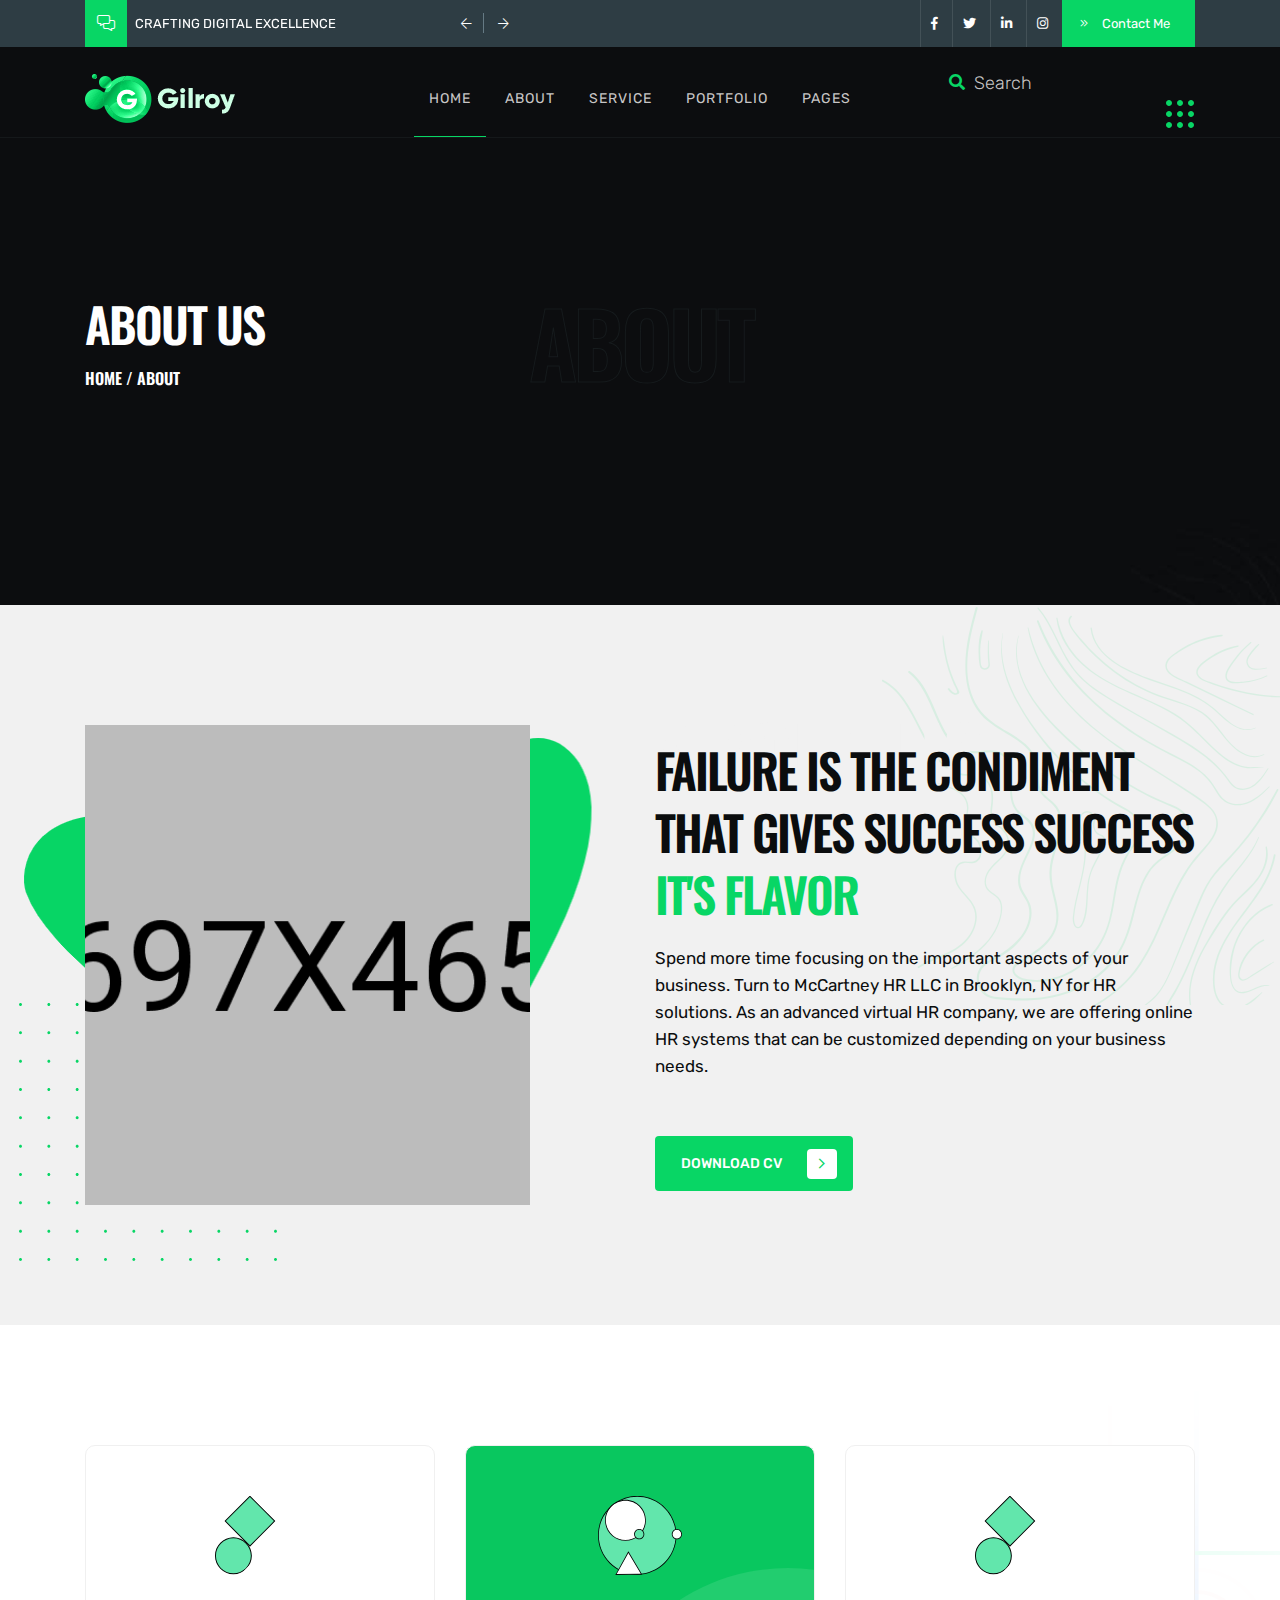
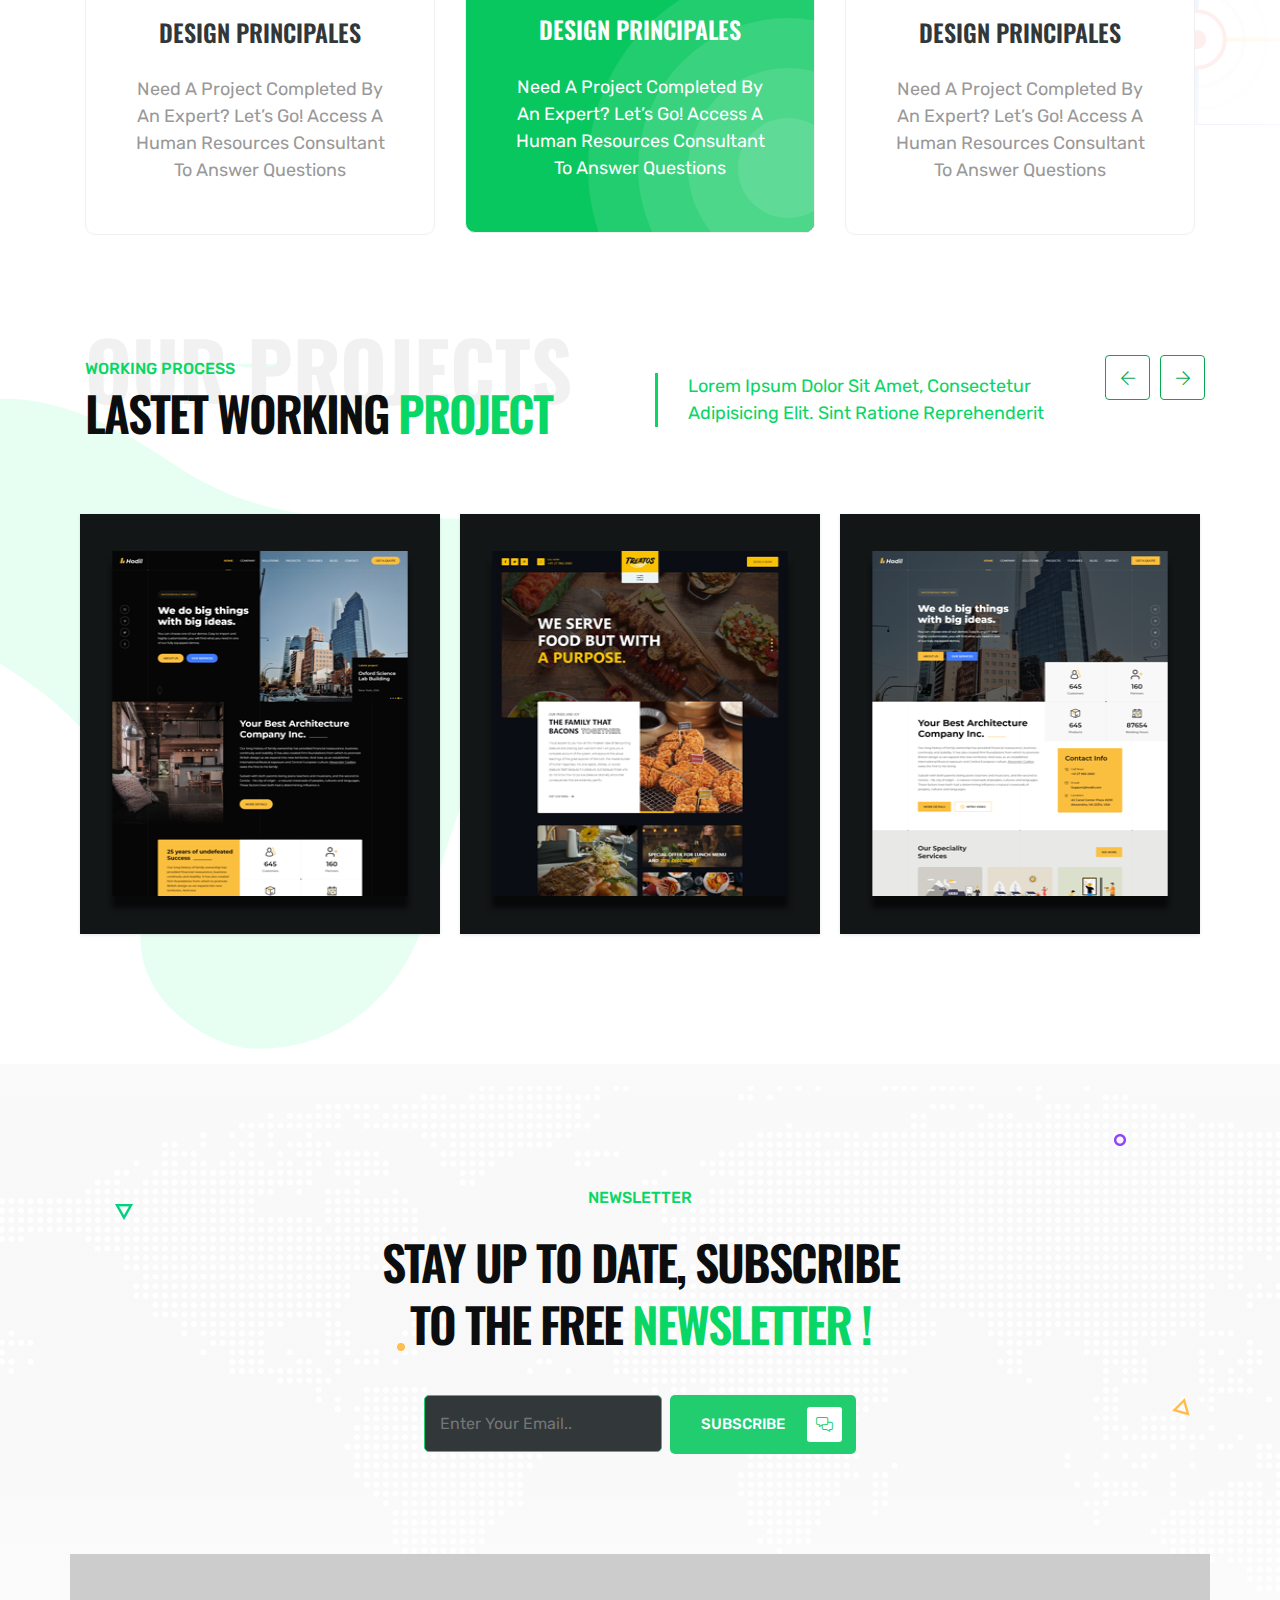
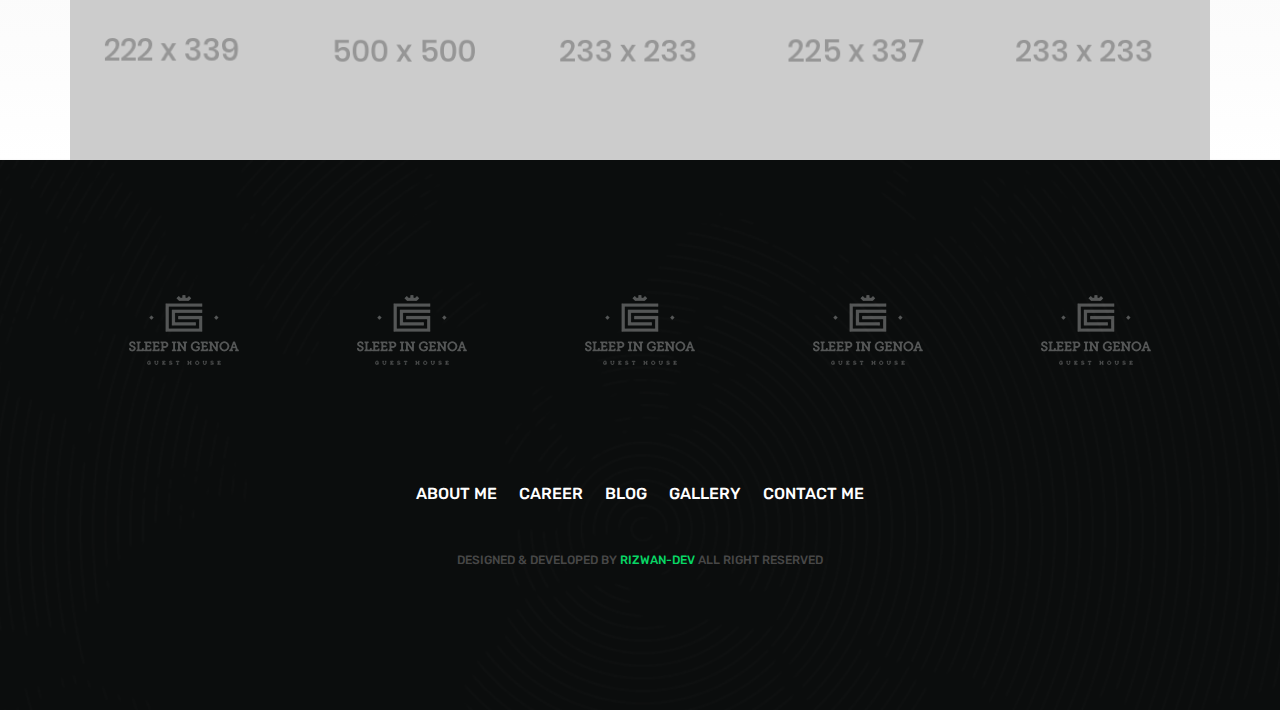
==== commit 75956b58: "updated" ====
--- a/about.html
+++ b/about.html
@@ -46,10 +46,20 @@
                 </div>
                 <div class="banner-carousel owl-carousel">
                   <div class="banner-single-carousel">
-                    <p>Fox News Anchor Bret Baier...</p>
-                  </div>
+                    <p>Crafting Digital Excellence</p>
+                  </div>
+
                   <div class="banner-single-carousel">
-                    <p>Elementor Is Great WordPress...</p>
+                    <p>Where Ideas Meet Innovation</p>
+                  </div>
+                  <div class="banner-single-carousel">
+                    <p>Code Artistry in Action</p>
+                  </div>
+                  <div class="banner-single-carousel">
+                    <p>Pixel Perfection and Code Brilliance</p>
+                  </div>
+                  <div class="banner-single-carousel">
+                    <p>From Concept to Code</p>
                   </div>
                 </div>
               </div>
@@ -101,10 +111,6 @@
                   <ul class="navbarmneuclass">
                     <li class="current">
                       <a href="#home">Home</a>
-                      <ul>
-                        <li><a href="index.html">Home Page 1</a></li>
-                        <li><a href="index1.html">Home Page 2</a></li>
-                      </ul>
                     </li>
                     <li><a href="#about">About</a></li>
                     <li><a href="#service">Service</a></li>
--- a/assets/css/theme.css
+++ b/assets/css/theme.css
@@ -473,7 +473,7 @@
   background-size: cover;
 }
 .about-img-section1 {
-  background-image: url(../img/about/about1.png);
+  background-image: url(../img/author/Author2.jpeg);
   background-size: cover;
   background-position: center;
 }
--- a/assets/css/inner.css
+++ b/assets/css/inner.css
@@ -7,799 +7,787 @@
 
 */
 
-
 .welcome-area.inner {
-    padding: 150px 0 200px 0;
+  padding: 150px 0 200px 0;
 }
 
 .inner-wlc h2 {
-    font-size: 48px;
-    color: #fff;
-    text-transform: uppercase;
+  font-size: 48px;
+  color: #fff;
+  text-transform: uppercase;
 }
 
 .inner-wlc h3 {
-    font-size: 16px;
-    text-transform: uppercase;
-    color: #fff;
+  font-size: 16px;
+  text-transform: uppercase;
+  color: #fff;
 }
 
 .inner-wlc a {
-    color: #fff;
-}
-
+  color: #fff;
+}
 
 .inner-filltext h1 {
-    text-transform: uppercase;
-    -webkit-text-fill-color: transparent;
-    -webkit-text-stroke: 1px #161b1d;
-}
-
-
-.single-blog-section-description h2, 
-.single-blog-section-description h2 a{
-    font-size: 30px;
-    text-transform: uppercase;
-    line-height: 40px;
-    color: #000;
-    margin: 0;
-    letter-spacing: 0
-}
-
-.single-blog-section-description h2:hover, 
-.single-blog-section-description h2 a:hover{
-
-    color: #08d665;
+  text-transform: uppercase;
+  -webkit-text-fill-color: transparent;
+  -webkit-text-stroke: 1px #161b1d;
+}
+
+.single-blog-section-description h2,
+.single-blog-section-description h2 a {
+  font-size: 30px;
+  text-transform: uppercase;
+  line-height: 40px;
+  color: #000;
+  margin: 0;
+  letter-spacing: 0;
+}
+
+.single-blog-section-description h2:hover,
+.single-blog-section-description h2 a:hover {
+  color: #08d665;
 }
 
 .single-blog-section-description {
-    padding: 30px 0 50px 0;
-}
-.single-blog-section-description p{
-	margin-bottom: 30px;
-	font-weight: 400;
-	font-size: 16px;
-	color: #666666;
+  padding: 30px 0 50px 0;
+}
+.single-blog-section-description p {
+  margin-bottom: 30px;
+  font-weight: 400;
+  font-size: 16px;
+  color: #666666;
 }
 .single-blog-section-author li {
-    display: inline-block;
-    padding: 25px 0;
-    padding-right: 15px;
+  display: inline-block;
+  padding: 25px 0;
+  padding-right: 15px;
 }
 
 .single-blog-section-author li a {
-    display: inline-block;
-    text-transform: uppercase;
-    font-size: 16px;
-    color: #666666
+  display: inline-block;
+  text-transform: uppercase;
+  font-size: 16px;
+  color: #666666;
 }
 
 a.blog-author {
-    padding-left: 50px;
-    position: relative;
-    z-index: 2;
+  padding-left: 50px;
+  position: relative;
+  z-index: 2;
 }
 
 a.blog-author img {
-    position: absolute;
-    height: 40px;
-    width: 40px;
-    left: 0;
-    top: 50%;
-    margin-top: -20px;
-    border-radius: 50%;
-    border: 1px solid #08d665;
+  position: absolute;
+  height: 40px;
+  width: 40px;
+  left: 0;
+  top: 50%;
+  margin-top: -20px;
+  border-radius: 50%;
+  border: 1px solid #08d665;
 }
 
 .single-blog-section-author li a i {
-    color: #08d665;
-    padding-right: 5px;
+  color: #08d665;
+  padding-right: 5px;
 }
 
 .single-blog-section-img {
-    display: flex;
-    align-items: flex-end;
-    position: relative;z-index: 2;
+  display: flex;
+  align-items: flex-end;
+  position: relative;
+  z-index: 2;
 }
 
 span.single-blog-section-img-tag {
-    color: #fff;
-    text-transform: uppercase;
-    background: #000;
-    padding: 10px 25px;
-    -webkit-transition: all .3s;
-    -o-transition: all .3s;
-    transition: all .3s;
+  color: #fff;
+  text-transform: uppercase;
+  background: #000;
+  padding: 10px 25px;
+  -webkit-transition: all 0.3s;
+  -o-transition: all 0.3s;
+  transition: all 0.3s;
 }
 .blog-author-image h6 {
-    font-size: 13px;
-    text-transform: uppercase;
-    color: #000;
-    opacity: .7;
-    margin: 15px 0;
-}
-.single-blog-section:hover span.single-blog-section-img-tag{
-	background: #08d665;
+  font-size: 13px;
+  text-transform: uppercase;
+  color: #000;
+  opacity: 0.7;
+  margin: 15px 0;
+}
+.single-blog-section:hover span.single-blog-section-img-tag {
+  background: #08d665;
 }
 
 .blog-page-social li {
-    display: inline;
-    margin-left: 10px;
-}
-.blog-page-social li:first-child{
-    margin-left: 0
+  display: inline;
+  margin-left: 10px;
+}
+.blog-page-social li:first-child {
+  margin-left: 0;
 }
 .blog-page-social li a {
-    font-size: 18px;
+  font-size: 18px;
 }
 
 .blog-banner {
-    padding: 50px 60px;
-    background: #000;
-    color: #fff;
+  padding: 50px 60px;
+  background: #000;
+  color: #fff;
 }
 
 .blog-banner h3 {
-    text-transform: uppercase;
-    font-size: 30px;
-    color: #fff;
-    line-height: 40px;
-}
-.cpagination .page-link:focus{
-	outline: none;
-	box-shadow: none
+  text-transform: uppercase;
+  font-size: 30px;
+  color: #fff;
+  line-height: 40px;
+}
+.cpagination .page-link:focus {
+  outline: none;
+  box-shadow: none;
 }
 
 .cpagination .page-link {
-    position: relative;
-    display: block;
-    padding: 16px;
-    line-height: 1.25;
-    background-color: #fff;
-    border: 1px solid #08d665;
-    color: #08d665;
-    margin-right: 10px;
-    border-radius: 5px;
-}
-
-.cpagination .page-link:hover{
-	background: #08d665;
-	color: #fff;
-	
+  position: relative;
+  display: block;
+  padding: 16px;
+  line-height: 1.25;
+  background-color: #fff;
+  border: 1px solid #08d665;
+  color: #08d665;
+  margin-right: 10px;
+  border-radius: 5px;
+}
+
+.cpagination .page-link:hover {
+  background: #08d665;
+  color: #fff;
 }
 
 .blog-box {
-    margin-bottom: 50px;
-   
+  margin-bottom: 50px;
 }
 
 .blog-box h3 {
-    font-size: 24px;
-    text-transform: uppercase;
-    font-weight: 700;
-    margin-bottom: 40px;
+  font-size: 24px;
+  text-transform: uppercase;
+  font-weight: 700;
+  margin-bottom: 40px;
 }
 
 .blog-box span {
-    color: #08d665;
+  color: #08d665;
 }
 
 .blog-author-image img {
-    width: 60%;
+  width: 60%;
 }
 
 .blog-author-image p {
-    font-size: 13px;
-    text-transform: uppercase;
-    color: #000;
-    opacity: .7;
-    margin: 20px 0;
+  font-size: 13px;
+  text-transform: uppercase;
+  color: #000;
+  opacity: 0.7;
+  margin: 20px 0;
 }
 
 .blog-author-description p {
-
-    padding: 30px 0;
- 
-}
-.blog-box p{
-    text-transform: capitalize;
-    font-size: 15px;
-    font-weight: 400;
-    color: #000;
-    opacity: .7;
-    margin: 0;
+  padding: 30px 0;
+}
+.blog-box p {
+  text-transform: capitalize;
+  font-size: 15px;
+  font-weight: 400;
+  color: #000;
+  opacity: 0.7;
+  margin: 0;
 }
 .single-blog-post p {
-    color: #000000;
-    text-transform: uppercase;
+  color: #000000;
+  text-transform: uppercase;
 }
 
 .single-blog-post {
-    position: relative;
-    z-index: 2;
-    padding-left: 110px;
-    text-align: left;
-    margin-bottom: 45px
-}
-.single-blog-post:last-child{
-    margin-bottom: 0
-}
-.single-blog-post a{
-    color: #000;
-    font-size: 14px;
-    text-transform: uppercase;
+  position: relative;
+  z-index: 2;
+  padding-left: 110px;
+  text-align: left;
+  margin-bottom: 45px;
+}
+.single-blog-post:last-child {
+  margin-bottom: 0;
+}
+.single-blog-post a {
+  color: #000;
+  font-size: 14px;
+  text-transform: uppercase;
 }
 .single-blog-post img {
-    position: absolute;
-    left: 0;
-    top: 50%;
-    height: 70px;
-    width: 70px;
-    margin-top: -35px;
+  position: absolute;
+  left: 0;
+  top: 50%;
+  height: 70px;
+  width: 70px;
+  margin-top: -35px;
 }
 
 .single-blog-social li a {
-    display: inline-block;
-    width: 100px;
-    line-height: 100px;
-    text-align: center;
-    background: red;
-    height: 100px;
-    margin: 6px;
+  display: inline-block;
+  width: 100px;
+  line-height: 100px;
+  text-align: center;
+  background: red;
+  height: 100px;
+  margin: 6px;
 }
 
 .single-blog-social li {
-    display: inline-block;
+  display: inline-block;
 }
 
 .blog-categores li a {
-    color: #000;
-    padding: 10px 0;
-}
-.blog-categores li a:hover{
-    color: #08d665;
+  color: #000;
+  padding: 10px 0;
+}
+.blog-categores li a:hover {
+  color: #08d665;
 }
 .blog-tag li a {
-    padding: 7px 13px;
-    border: 1px solid #e7e7e7;
-    margin: 5px;
-    color: #000;
-    font-size: 13px;
-    text-transform: uppercase;
+  padding: 7px 13px;
+  border: 1px solid #e7e7e7;
+  margin: 5px;
+  color: #000;
+  font-size: 13px;
+  text-transform: uppercase;
 }
 
 .blog-tag li {
-    display: unset;
+  display: unset;
 }
 
 .blog-tag li a:hover {
-    background: #08d665;
-    color: #fff;
+  background: #08d665;
+  color: #fff;
 }
 
 .blog-subscribe-form input {
-    margin: 30px 0 20px 0;
-    width: 80% !important;
-    border: 1px solid #b4f3d0;
-    padding: 13px;
-}
-
-
-.contact-form input, 
+  margin: 30px 0 20px 0;
+  width: 80% !important;
+  border: 1px solid #b4f3d0;
+  padding: 13px;
+}
+
+.contact-form input,
 .contact-form textarea {
-    border: 1px solid #bcbcbc;
-    padding: 13px;
-    margin-bottom: 17px;
-    background: #f9f9f9;
-    border-radius: 5px;
-}
-
-.contact-form input:focus, 
+  border: 1px solid #bcbcbc;
+  padding: 13px;
+  margin-bottom: 17px;
+  background: #f9f9f9;
+  border-radius: 5px;
+}
+
+.contact-form input:focus,
 .contact-form textarea:focus {
-    border-color: #08d665;
-}
-
-.portfolio-bg-1{
-    background: url(../img/project/portfolio1.jpg)
-}
-.portfolio-bg-2{
-    background: url(../img/project/portfolio2.jpg)
-}
-.portfolio-bg-3{
-    background: url(../img/project/portfolio3.jpg)
-}
-.portfolio-bg-4{
-    background: url(../img/project/portfolio4.jpg)
-}
-.portfolio-bg-5{
-    background: url(../img/project/portfolio5.jpg)
-}
-.portfolio-bg-6{
-    background: url(../img/project/portfolio6.jpg)
-}
-.portfolio-bg-7{
-    background: url(../img/project/01.jpg)
-}
-.portfolio-bg-8{
-    background: url(../img/project/02.jpg)
-}
-.portfolio-bg-9{
-    background: url(../img/project/03.jpg)
+  border-color: #08d665;
+}
+
+.portfolio-bg-1 {
+  background: url(../img/project/portfolio1.jpg);
+}
+.portfolio-bg-2 {
+  background: url(../img/project/portfolio2.jpg);
+}
+.portfolio-bg-3 {
+  background: url(../img/project/portfolio3.jpg);
+}
+.portfolio-bg-4 {
+  background: url(../img/project/portfolio4.jpg);
+}
+.portfolio-bg-5 {
+  background: url(../img/project/portfolio5.jpg);
+}
+.portfolio-bg-6 {
+  background: url(../img/project/portfolio6.jpg);
+}
+.portfolio-bg-7 {
+  background: url(../img/project/01.jpg);
+}
+.portfolio-bg-8 {
+  background: url(../img/project/02.jpg);
+}
+.portfolio-bg-9 {
+  background: url(../img/project/03.jpg);
 }
 
 .portfolio-filter {
-    margin: 0 0 50px;
-    padding: 0;
-    list-style: none;
-    font-size: 20px;
+  margin: 0 0 50px;
+  padding: 0;
+  list-style: none;
+  font-size: 20px;
 }
 .portfolio-filter li {
-    display: inline-block;
-    padding: 10px 24px;
-    cursor: pointer;
-    font-size: 16px;
-    font-weight: 600;
-    color: #0b0d0e;
-    text-transform: uppercase;
-    font-family: 'Oswald', sans-serif;
-}
-.portfolio-filter li.active{
-    color: #08d665;
+  display: inline-block;
+  padding: 10px 24px;
+  cursor: pointer;
+  font-size: 16px;
+  font-weight: 600;
+  color: #0b0d0e;
+  text-transform: uppercase;
+  font-family: "Oswald", sans-serif;
+}
+.portfolio-filter li.active {
+  color: #08d665;
 }
 .portfolio-description {
-    margin-bottom: 30px;
-    padding: 30px 0;
-}
-.portfolio-description h6{
-    font-size: 16px;
-    color: #08b665;
-    text-transform: uppercase;
-}
-
-.portfolio-description h3{
-    color: #0b0d0e;
-    font-size: 24px;
-    font-weight: 700;
-    text-transform: uppercase;
+  margin-bottom: 30px;
+  padding: 30px 0;
+}
+.portfolio-description h6 {
+  font-size: 16px;
+  color: #08b665;
+  text-transform: uppercase;
+}
+
+.portfolio-description h3 {
+  color: #0b0d0e;
+  font-size: 24px;
+  font-weight: 700;
+  text-transform: uppercase;
 }
 
 .single-portfolio-item {
-    height: 310px;
-    width: 100%;
-    background-size: cover;
-    position: relative;
-    background-position: center;
-    z-index: 2;
-    margin: 15px 0;
-    overflow: hidden;
+  height: 310px;
+  width: 100%;
+  background-size: cover;
+  position: relative;
+  background-position: center;
+  z-index: 2;
+  margin: 15px 0;
+  overflow: hidden;
 }
 
 .single-portfolio-item {
-    -webkit-box-shadow: 3px 4px 13px #f2f2f2; 
-    box-shadow: 3px 4px 13px #f2f2f2;
-
-}
-.single-portfolio-item:hover .portfolio-hover{
-    opacity: 1;
-    visibility: visible;
-}
-.portfolio-hover h3, 
-.portfolio-hover a{
-    color: #fff;
-    font-size: 20px;
+  -webkit-box-shadow: 3px 4px 13px #f2f2f2;
+  box-shadow: 3px 4px 13px #f2f2f2;
+}
+.single-portfolio-item:hover .portfolio-hover {
+  opacity: 1;
+  visibility: visible;
+}
+.portfolio-hover h3,
+.portfolio-hover a {
+  color: #fff;
+  font-size: 20px;
 }
 
 .portfolio-hover {
-    position: absolute;
-    top: 0;
-    left: 0;
-    height: 100%;
-    width: 100%;
-    z-index: 2;
-    visibility: hidden;
-    opacity: 0;
-    -webkit-transition: all .3s;
-    -o-transition: all .3s;
-    transition: all .3s;
+  position: absolute;
+  top: 0;
+  left: 0;
+  height: 100%;
+  width: 100%;
+  z-index: 2;
+  visibility: hidden;
+  opacity: 0;
+  -webkit-transition: all 0.3s;
+  -o-transition: all 0.3s;
+  transition: all 0.3s;
 }
 
 .portfolio-hover:after {
-    position: absolute;
-    left: 0;
-    top: 0;
-    height: 50%;
-    width: 50%;
-    background: #000;
-    content: "";
-    z-index: -1;
-    -webkit-transition: all .3s;
-    -o-transition: all .3s;
-    transition: all .3s;
-    opacity: 0;
-    visibility: hidden;
-}
-.single-portfolio-item:hover .portfolio-hover:after{
-    -webkit-transition: all .3s;
-    -o-transition: all .3s;
-    transition: all .3s;
-    height: 100%;
-    width: 100%;
-    opacity: .5;
-    visibility: visible;
-}
-.portfolio-hover h4, .portfolio-hover a{
-    font-size: 40px;
-    color: #fff;
-    -webkit-transition: all .3s;
-    -o-transition: all .3s;
-    transition: all .3s;
-    -webkit-transform: scale(1.5);
-    -ms-transform: scale(1.5);
-    transform: scale(1.5);
-    
-}
-.single-portfolio-item:hover .portfolio-hover a{
-    -webkit-transition: all .3s;
-    -o-transition: all .3s;
-    transition: all .3s;
-    -webkit-transform: scale(1);
-    -ms-transform: scale(1);
-    transform: scale(1);
+  position: absolute;
+  left: 0;
+  top: 0;
+  height: 50%;
+  width: 50%;
+  background: #000;
+  content: "";
+  z-index: -1;
+  -webkit-transition: all 0.3s;
+  -o-transition: all 0.3s;
+  transition: all 0.3s;
+  opacity: 0;
+  visibility: hidden;
+}
+.single-portfolio-item:hover .portfolio-hover:after {
+  -webkit-transition: all 0.3s;
+  -o-transition: all 0.3s;
+  transition: all 0.3s;
+  height: 100%;
+  width: 100%;
+  opacity: 0.5;
+  visibility: visible;
+}
+.portfolio-hover h4,
+.portfolio-hover a {
+  font-size: 40px;
+  color: #fff;
+  -webkit-transition: all 0.3s;
+  -o-transition: all 0.3s;
+  transition: all 0.3s;
+  -webkit-transform: scale(1.5);
+  -ms-transform: scale(1.5);
+  transform: scale(1.5);
+}
+.single-portfolio-item:hover .portfolio-hover a {
+  -webkit-transition: all 0.3s;
+  -o-transition: all 0.3s;
+  transition: all 0.3s;
+  -webkit-transform: scale(1);
+  -ms-transform: scale(1);
+  transform: scale(1);
 }
 .portfolio-hover-table {
-    display: table;
-    height: 100%;
-    width: 100%;
+  display: table;
+  height: 100%;
+  width: 100%;
 }
 .portfolio-hover-table-cell {
-    text-align: center;
-    display: table-cell;
-    vertical-align: middle;
+  text-align: center;
+  display: table-cell;
+  vertical-align: middle;
 }
 .lage {
-height: 350px;
-}
-.single-portfolio-item2{
-    height: 520px
-}
-
-.small{
-    height: 250px;
-}
-
-.single-portfolio-description h3, 
+  height: 350px;
+}
+.single-portfolio-item2 {
+  height: 520px;
+}
+
+.small {
+  height: 250px;
+}
+
+.single-portfolio-description h3,
 .comment_form h3 {
-    font-size: 24px;
-    text-transform: uppercase;
-    color: #0b0d0e;
+  font-size: 24px;
+  text-transform: uppercase;
+  color: #0b0d0e;
 }
 
 .single-portfolio-description p {
-    font-size: 16px;
-    text-transform: capitalize;
-    font-weight: 400;
-    color: #0b0d0e;
+  font-size: 16px;
+  text-transform: capitalize;
+  font-weight: 400;
+  color: #0b0d0e;
 }
 
 .ctable th {
-    font-weight: 500;
+  font-weight: 500;
 }
 
 .ctable td {
-    font-weight: 400;
-}
-.post_prev_next a, 
-.post_prev_next h5{
-    text-transform: uppercase;
-    color: #000;
+  font-weight: 400;
+}
+.post_prev_next a,
+.post_prev_next h5 {
+  text-transform: uppercase;
+  color: #000;
 }
 .single_comment {
-    position: relative;
-    z-index: 2;
-    padding: 0 0 0px 120px;
-    margin-bottom: 40px;
+  position: relative;
+  z-index: 2;
+  padding: 0 0 0px 120px;
+  margin-bottom: 40px;
 }
 .comment_img {
-    width: 80px;
-    height: 80px;
-    text-align: center;
-    position: absolute;
-    top: 50%;
-    left: 0;
-    margin-top: -40px;
-    border-radius: 50%;
-    overflow: hidden;
+  width: 80px;
+  height: 80px;
+  text-align: center;
+  position: absolute;
+  top: 50%;
+  left: 0;
+  margin-top: -40px;
+  border-radius: 50%;
+  overflow: hidden;
 }
 
 .comment_img img {
-    max-width: 100%;
-    max-height: 100%;
+  max-width: 100%;
+  max-height: 100%;
 }
 
 .related_tags h3 {
-    font-size: 24px;
-    text-transform: uppercase;
-    font-weight: 700;
-}
-
-.single_comment h4{
-    color: #08d665;
-    margin: 0;
-    text-transform: uppercase;
-}
-.single_comment a{
-    text-transform: uppercase;
-}
-
-.comment_text p{
-    margin: 0;
-    color: #000;
-    font-weight: 400;
-}
-
-.comment_form input, 
+  font-size: 24px;
+  text-transform: uppercase;
+  font-weight: 700;
+}
+
+.single_comment h4 {
+  color: #08d665;
+  margin: 0;
+  text-transform: uppercase;
+}
+.single_comment a {
+  text-transform: uppercase;
+}
+
+.comment_text p {
+  margin: 0;
+  color: #000;
+  font-weight: 400;
+}
+
+.comment_form input,
 .comment_form textarea {
-    padding: 13px;
-    border-radius: 5px;
-    border: 1px solid #000;
+  padding: 13px;
+  border-radius: 5px;
+  border: 1px solid #000;
 }
 
 .comment_form input:first-child {
-    margin-bottom: 20px;
-}
-
-.comment_form input:focus, 
+  margin-bottom: 20px;
+}
+
+.comment_form input:focus,
 .comment_form textarea:focus {
-    border-color: #22cd6f;
-   -webkit-box-shadow: 0 8px 16px rgba(0, 0, 0, 0.1);
-   box-shadow: 0 8px 16px rgba(0, 0, 0, 0.1);
+  border-color: #22cd6f;
+  -webkit-box-shadow: 0 8px 16px rgba(0, 0, 0, 0.1);
+  box-shadow: 0 8px 16px rgba(0, 0, 0, 0.1);
 }
 
 .single-blog-section-description h4 {
-    color: #000;
-    font-size: 24px;
-    text-transform: uppercase;
-    background: #ddd;
-    padding: 50px 30px;
-    line-height: 1.6;
-    margin-bottom: 30px;
+  color: #000;
+  font-size: 24px;
+  text-transform: uppercase;
+  background: #ddd;
+  padding: 50px 30px;
+  line-height: 1.6;
+  margin-bottom: 30px;
 }
 div#home {
-    padding-top: 90px;
+  padding-top: 90px;
 }
 
 .inner-bg-shpes {
-    position: relative;
-    z-index: 2;
+  position: relative;
+  z-index: 2;
 }
 
 img.inner-shape1 {
-    position: absolute;
-    top: 0;
-    left: -10%;
-    z-index: -1;
+  position: absolute;
+  top: 0;
+  left: -10%;
+  z-index: -1;
 }
 
 img.inner-shape2 {
-    position: absolute;
-    right: -25%;
-    bottom: 5%;
-    z-index: -1;
+  position: absolute;
+  right: -25%;
+  bottom: 5%;
+  z-index: -1;
 }
 
 img.inner-shape3 {
-    position: absolute;
-    right: -35%;
-    bottom: 70%;
-    z-index: -1;
+  position: absolute;
+  right: -35%;
+  bottom: 70%;
+  z-index: -1;
 }
 
 .blog-box {
-    -webkit-box-shadow: 0 4px 16px rgba(0, 0, 0, 0.1);
-    box-shadow: 0 4px 16px rgba(0, 0, 0, 0.1);
-    padding: 50px 30px;
+  -webkit-box-shadow: 0 4px 16px rgba(0, 0, 0, 0.1);
+  box-shadow: 0 4px 16px rgba(0, 0, 0, 0.1);
+  padding: 50px 30px;
 }
 
 .single-quote {
-    padding: 60px 50px;
-    background: #08d665;
+  padding: 60px 50px;
+  background: #08d665;
 }
 
 .single-quote h6 {
-    font-size: 14px;
-    text-transform: uppercase;
-    color: #fff;
-    margin-top: 30px;
-}
-
-.single-quote h2, 
-.single-quote h2 a{
-    font-size: 30px;
-    line-height: 40px;
-    text-transform: uppercase;
-    margin: 20px 0 0 0;
-    color: #fff;
-}
-
-.single-quote{
-    counter-reset: dot-number;
-    position: relative;
+  font-size: 14px;
+  text-transform: uppercase;
+  color: #fff;
+  margin-top: 30px;
+}
+
+.single-quote h2,
+.single-quote h2 a {
+  font-size: 30px;
+  line-height: 40px;
+  text-transform: uppercase;
+  margin: 20px 0 0 0;
+  color: #fff;
+}
+
+.single-quote {
+  counter-reset: dot-number;
+  position: relative;
 }
 
 .single-quote:after {
-    position: absolute;
-    content: "Q" counter(dot-number);
-    counter-increment: dot-number;
+  position: absolute;
+  content: "Q" counter(dot-number);
+  counter-increment: dot-number;
+  top: 20%;
+  right: 10%;
+  font-size: 80px;
+  color: #07c55d;
+}
+
+.contact-page-area .service-text {
+  margin-bottom: 0;
+}
+
+.border-effect {
+  position: relative;
+  z-index: 2;
+  height: 1px;
+  width: 100%;
+  background: #f5f5f5;
+  margin-bottom: 30px;
+  -webkit-transition: all 0.3s;
+  -o-transition: all 0.3s;
+  transition: all 35s;
+}
+
+.border-effect:after {
+  position: absolute;
+  content: "";
+  height: 100%;
+  width: 10%;
+  background: #08d665;
+  z-index: 2;
+  left: 0;
+  top: 0;
+  -webkit-transition: all 0.3s;
+  -o-transition: all 0.3s;
+  transition: all 0.3s;
+}
+.blog-box:hover .border-effect:after {
+  width: 100%;
+  -webkit-transition: all 0.5s;
+  -o-transition: all 0.5s;
+  transition: all 0.5s;
+}
+
+.memphis-wrap {
+  position: absolute;
+  width: 100%;
+  height: 100%;
+  top: 0;
+  left: 0;
+  z-index: -1;
+}
+
+.memphics {
+  position: relative;
+  z-index: 2;
+  width: 100%;
+  height: 100%;
+}
+
+img.memphis {
+  position: absolute;
+  z-index: -1;
+}
+
+img.memphis1 {
+  top: 50%;
+  right: 5%;
+  -webkit-animation: spin alternate infinite ease 9s;
+  animation: spin alternate infinite ease 9s;
+}
+
+img.memphis2 {
+  top: -5%;
+  left: -15%;
+  filter: brightness(0);
+  -webkit-animation: spin infinite ease 9s;
+  animation: spin infinite ease 9s;
+}
+img.memphis.memphis3 {
+  right: 10%;
+  top: 24%;
+}
+
+img.memphis.memphis5 {
+  left: 50%;
+  top: 68%;
+}
+
+img.memphis.memphis4 {
+  right: 49.7%;
+  bottom: 73%;
+  -webkit-animation: updown infinite alternate ease 20s;
+  animation: updown infinite alternate ease 20s;
+}
+
+img.memphis.memphis6 {
+  bottom: 15%;
+  left: 5%;
+}
+
+img.memphis.memphis7 {
+  right: 14.8%;
+  top: 20%;
+  -webkit-animation: updown infinite alternate ease 25s;
+  animation: updown infinite alternate ease 25s;
+}
+
+@keyframes spin {
+  0% {
+    -webkit-transform: rotate(0deg);
+    -ms-transform: rotate(0deg);
+    transform: rotate(0deg);
+  }
+  100% {
+    tr-webkit-transform: rotate(360deg);
+    -ms-transform: rotate(360deg);
+    transform: rotate(360deg);
+  }
+}
+
+@keyframes updown {
+  0% {
     top: 20%;
-    right: 10%;
-    font-size: 80px;
-    color: #07C55D;
-}
-
-.contact-page-area .service-text{
-    margin-bottom: 0;
-}
-
-.border-effect{
-    position: relative;
-    z-index: 2;
-    height: 1px;
-    width: 100%;
-    background: #f5f5f5;
-    margin-bottom: 30px;
-    -webkit-transition: all .3s;
-    -o-transition: all .3s;
-    transition: all 35s;
-}
-
-.border-effect:after{
-    position: absolute;
-    content: "";
-    height: 100%;
-    width:10%;
-    background: #08d665;
-    z-index: 2;
-    left: 0;
-    top: 0;
-    -webkit-transition: all .3s;
-    -o-transition: all .3s;
-    transition: all .3s;
-}
-.blog-box:hover .border-effect:after{
-    width: 100%;
-    -webkit-transition: all .5s;
-    -o-transition: all .5s;
-    transition: all .5s;
-}
-
-
-
-
-.memphis-wrap {
-    position: absolute;
-    width: 100%;
-    height: 100%;
-    top: 0;
-    left: 0;
-    z-index: -1;
-}
-
-.memphics {
-    position: relative;
-    z-index: 2;
-    width: 100%;
-    height: 100%;
-}
-
-img.memphis {
-    position: absolute;
-    z-index: -1;
-}
-
-img.memphis1 {
-    top: 50%;
-    right: 5%;
-    -webkit-animation: spin alternate infinite ease 9s;
-    animation: spin alternate infinite ease 9s;
-}
-
-img.memphis2 {
-    top: -5%;
-    left: -15%;
-    filter: brightness(0);
-    -webkit-animation: spin infinite ease 9s;
-    animation: spin infinite ease 9s;
-}
-img.memphis.memphis3 {
-    right: 10%;
-    top: 24%;
-}
-
-img.memphis.memphis5 {
-    left: 50%;
-    top: 68%;
-}
-
-img.memphis.memphis4 {
-    right: 49.7%;
-    bottom: 73%;
-    -webkit-animation: updown infinite alternate ease 20s; 
-    animation: updown infinite alternate ease 20s;
-}
-
-img.memphis.memphis6 {
-    bottom: 15%;
-    left: 5%;
-}
-
-img.memphis.memphis7 {
-    right: 14.8%;
-    top: 20%;
-    -webkit-animation: updown infinite alternate ease 25s;
-    animation: updown infinite alternate ease 25s
-}
-
-@keyframes spin {
-    0%{
-        -webkit-transform: rotate(0deg);
-        -ms-transform: rotate(0deg);
-        transform: rotate(0deg);
-    }
-    100%{
-        tr-webkit-transform: rotate(360deg);
-        -ms-transform: rotate(360deg);
-        transform: rotate(360deg);
-    }
-}
-
-@keyframes updown {
-    0%{
-        top: 20%;
-    }
-    100%{
-         top: 60%;
-    }
-}
-
-
-
-
-
+  }
+  100% {
+    top: 60%;
+  }
+}
 
 .contact__card h4 {
-    font-size: 24px;
-    text-transform: uppercase;
-    color: #32383A;
-    margin: 20px 0;
-}
-
+  font-size: 24px;
+  text-transform: uppercase;
+  color: #32383a;
+  margin: 20px 0;
+}
 
 .contact__card__icon i {
-    color: #32383A;
-    font-size: 36px;
+  color: #32383a;
+  font-size: 36px;
 }
 
 .contact__card ul li {
-    color: #999999;
-    text-transform: capitalize;
-    font-size: 18px;
-    font-weight: 400;
-    margin-bottom: 3px;
-}
-
-.contact__card ul li:last-child{
-    margin-bottom: 0;
+  color: #999999;
+  text-transform: capitalize;
+  font-size: 18px;
+  font-weight: 400;
+  margin-bottom: 3px;
+}
+
+.contact__card ul li:last-child {
+  margin-bottom: 0;
 }
 .contact__card {
-    border: 1px solid #f0f0f0;
-    border-radius: 10px;
-    transform: translateY(0);
-    transition: all .3s;
-    padding: 40px 30px;
+  border: 1px solid #f0f0f0;
+  border-radius: 10px;
+  transform: translateY(0);
+  transition: all 0.3s;
+  padding: 40px 30px;
 }
 
 .contact__card:hover {
-    transform: translateY(-5px);
-    transition: all .3s;
-    box-shadow: 4px 8px 16px rgba(0, 0, 0, 0.1);
-}+  transform: translateY(-5px);
+  transition: all 0.3s;
+  box-shadow: 4px 8px 16px rgba(0, 0, 0, 0.1);
+}
+
+.heroImg {
+  max-height: 685px;
+  /* max-width: 540px; */
+  object-fit: cover;
+}
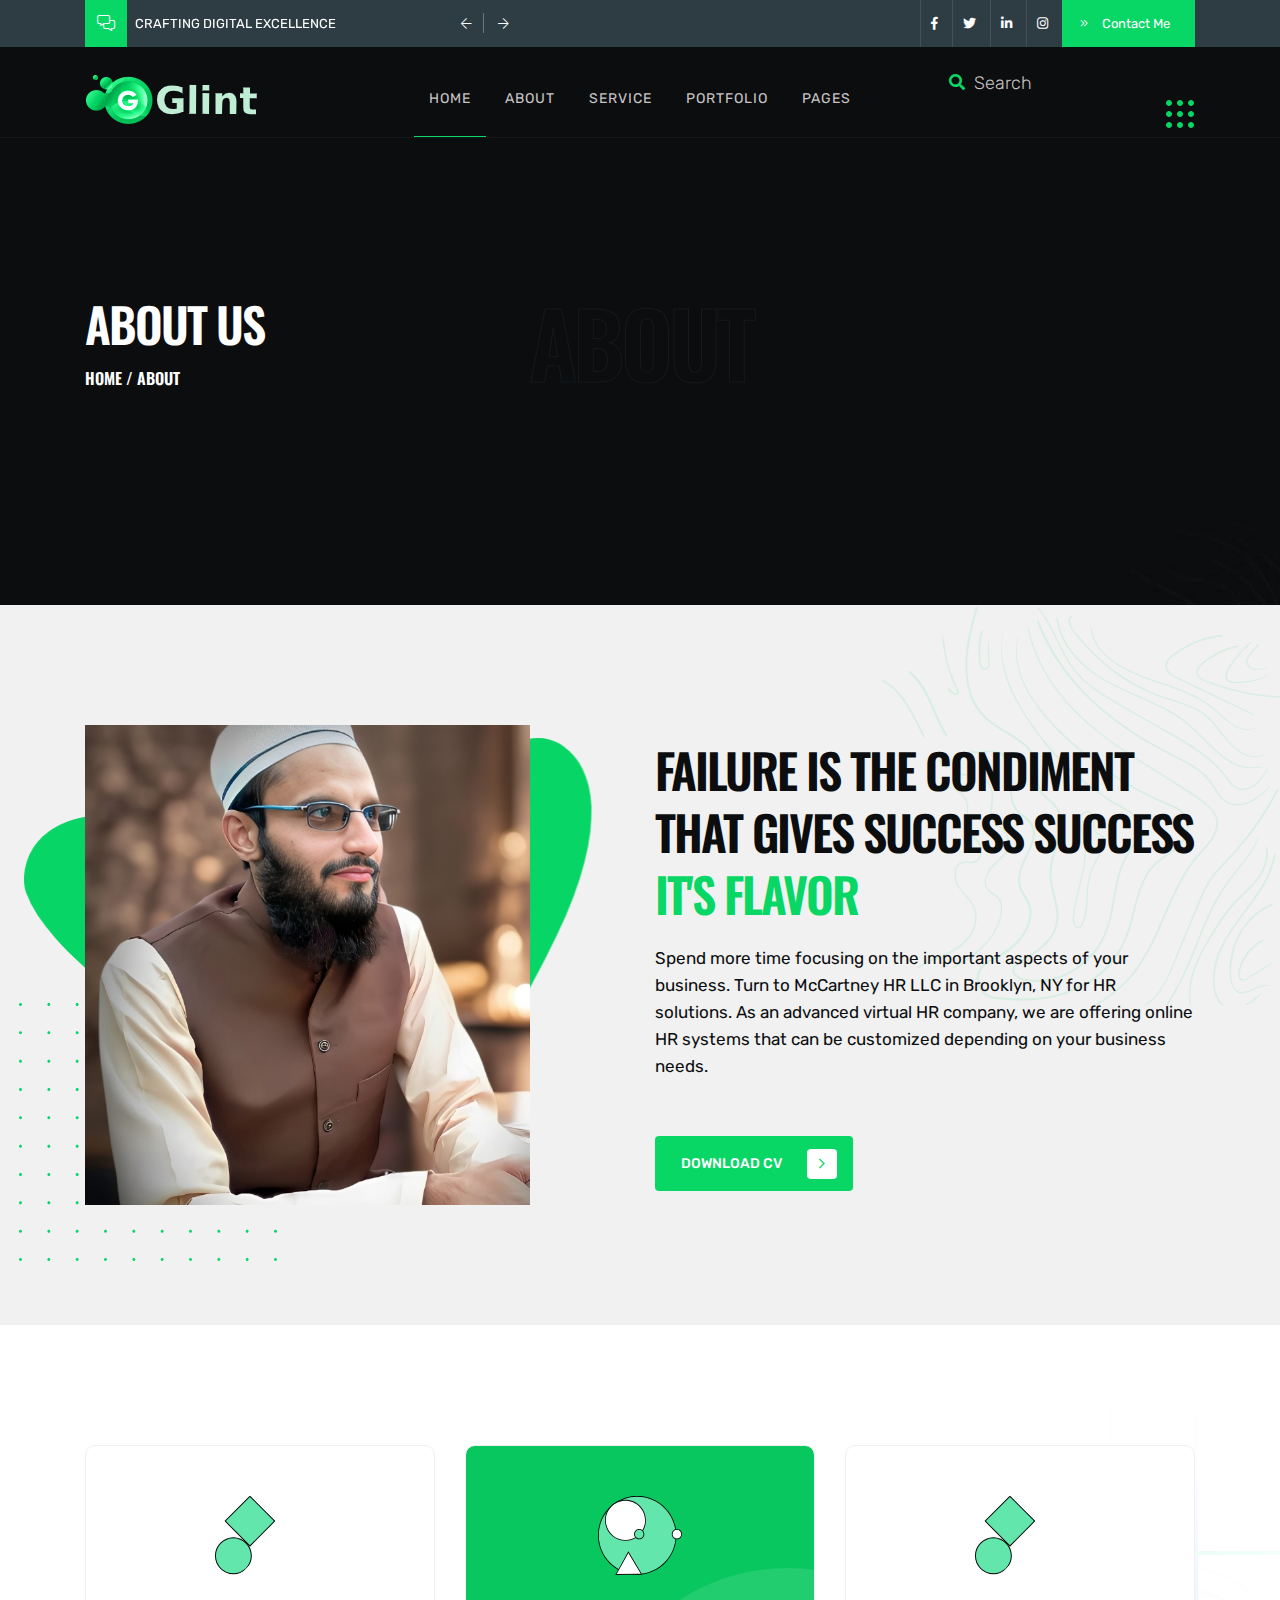
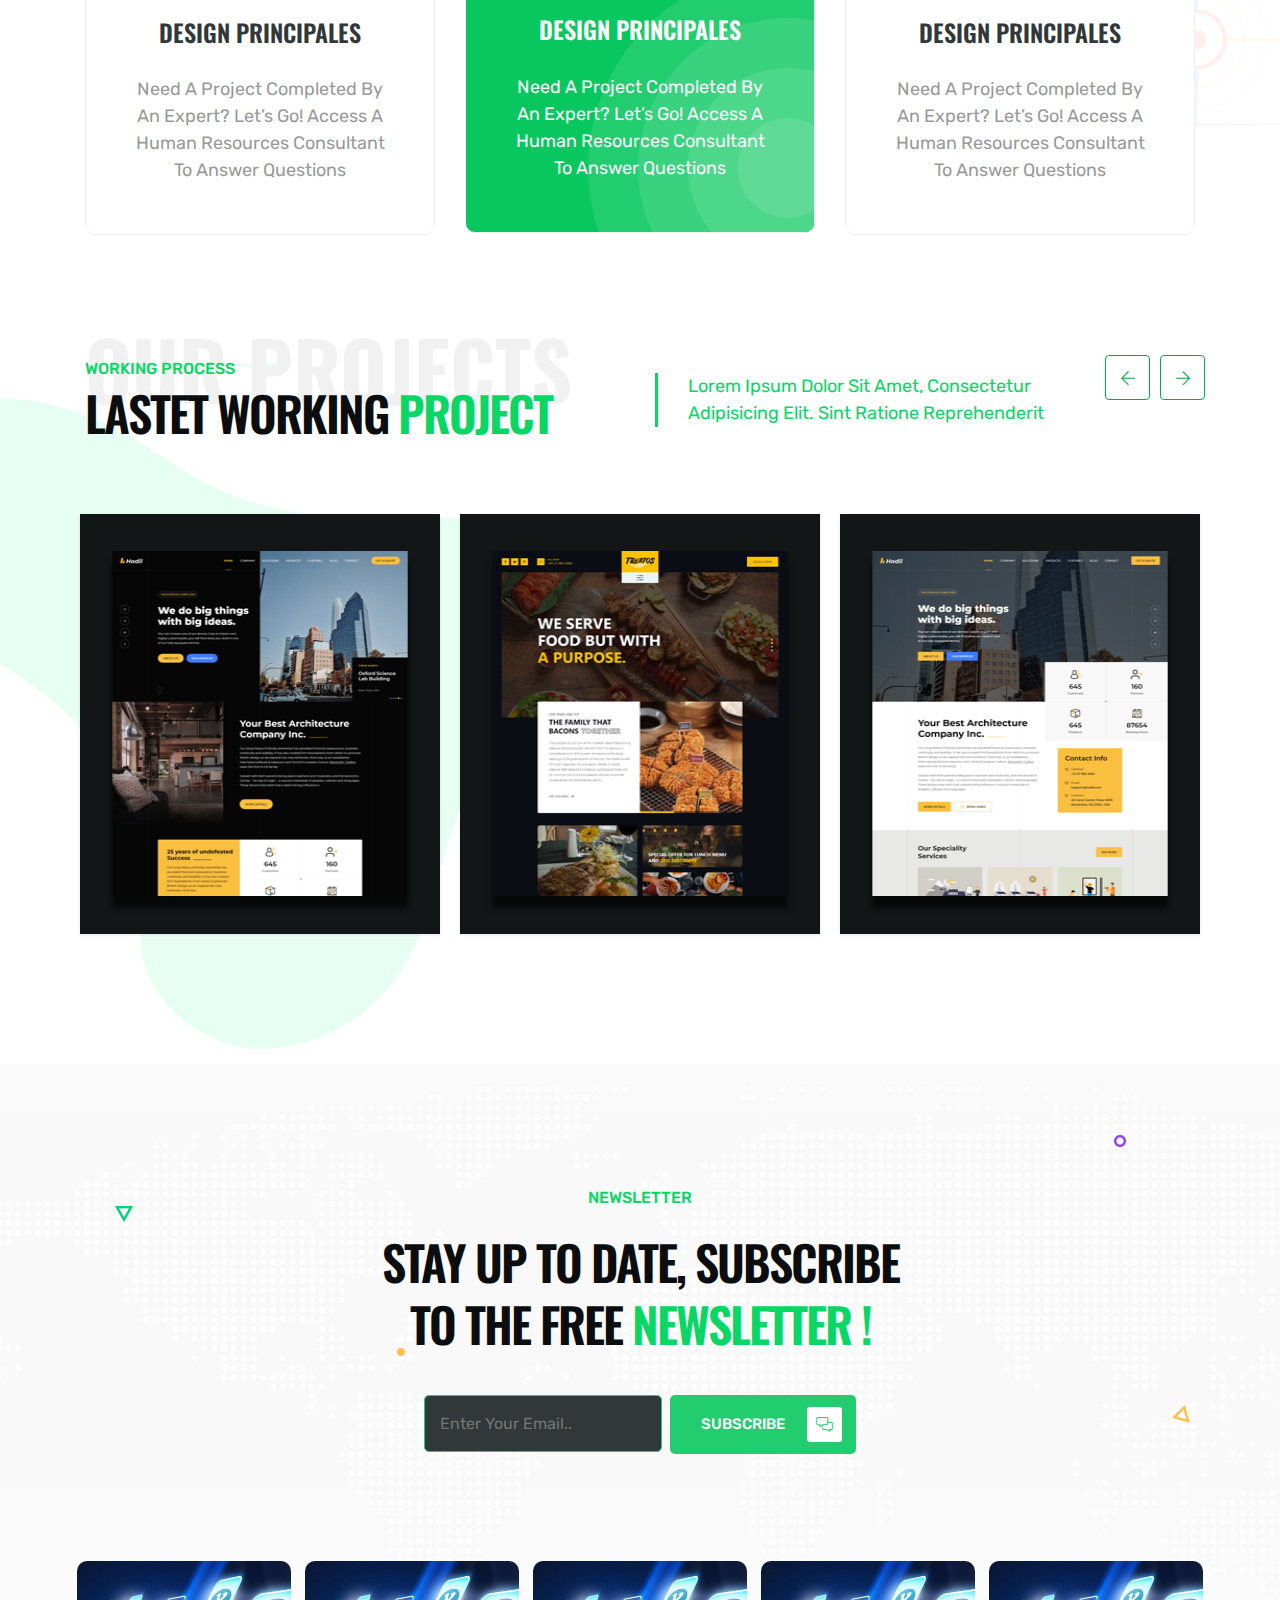
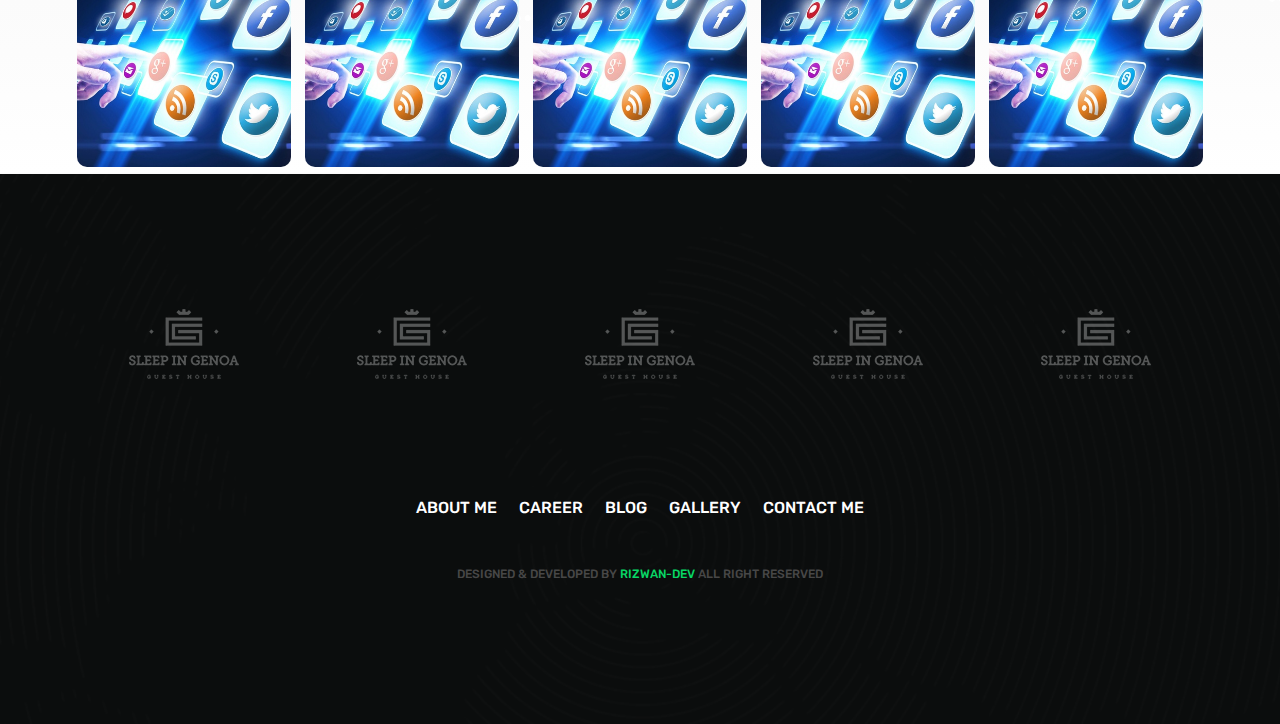
==== commit fba14b3d: "updated" ====
--- a/about.html
+++ b/about.html
@@ -102,7 +102,7 @@
           <div class="row">
             <div class="col-6 col-lg-3 align-self-center">
               <a href="index.html" class="logo"
-                ><img src="assets/img/logo/logo.svg" alt=""
+                ><img src="assets/img/logo/logo.png" alt=""
               /></a>
             </div>
             <div class="col-6 text-center align-self-center">
@@ -454,7 +454,7 @@
                   <div
                     class="sinlge-social-hover"
                     style="
-                      background: url(assets/img/social/social4.png);
+                      background: url(assets/img/social/socialcomm.jpg);
                       background-position: center;
                       -webkit-background-size: cover;
                       background-size: cover;
@@ -465,7 +465,7 @@
                         <i class="fab fa-linkedin-in"></i>
                       </span>
                       <p class="single-soicial-text">
-                        join our instagram community!
+                        join our Linkedin community!
                       </p>
                     </a>
                   </div>
@@ -476,7 +476,7 @@
                   <div
                     class="sinlge-social-hover"
                     style="
-                      background: url(assets/img/social/social1.png);
+                      background: url(assets/img/social/socialcomm.jpg);
                       background-position: center;
                       -webkit-background-size: cover;
                       background-size: cover;
@@ -487,7 +487,7 @@
                         <i class="fab fa-facebook-f"></i>
                       </span>
                       <p class="single-soicial-text">
-                        join our instagram community!
+                        join our Facebook community!
                       </p>
                     </a>
                   </div>
@@ -498,7 +498,7 @@
                   <div
                     class="sinlge-social-hover"
                     style="
-                      background: url(assets/img/social/social2.png);
+                      background: url(assets/img/social/socialcomm.jpg);
                       background-position: center;
                       -webkit-background-size: cover;
                       background-size: cover;
@@ -506,10 +506,10 @@
                   >
                     <a href="">
                       <span class="single-social-icon">
-                        <i class="fas fa-basketball-ball"></i>
+                        <i class="fab fa-github"></i>
                       </span>
                       <p class="single-soicial-text">
-                        join our instagram community!
+                        join our Github community!
                       </p>
                     </a>
                   </div>
@@ -520,7 +520,7 @@
                   <div
                     class="sinlge-social-hover"
                     style="
-                      background: url(assets/img/social/social3.png);
+                      background: url(assets/img/social/socialcomm.jpg);
                       background-position: center;
                       -webkit-background-size: cover;
                       background-size: cover;
@@ -531,7 +531,7 @@
                         <i class="fab fa-twitter"></i>
                       </span>
                       <p class="single-soicial-text">
-                        join our instagram community!
+                        join our X (Twitter) community!
                       </p>
                     </a>
                   </div>
@@ -542,7 +542,7 @@
                   <div
                     class="sinlge-social-hover"
                     style="
-                      background: url(assets/img/social/social2.png);
+                      background: url(assets/img/social/socialcomm.jpg);
                       background-position: center;
                       -webkit-background-size: cover;
                       background-size: cover;
--- a/assets/css/theme.css
+++ b/assets/css/theme.css
@@ -1590,12 +1590,15 @@
 }
 
 .sinlge-social-hover {
+  object-fit: cover;
   position: relative;
   z-index: 2;
   -webkit-transition: all 0.3s;
   -o-transition: all 0.3s;
   transition: all 0.3s;
   overflow: hidden;
+  margin: 7px;
+  border-radius: 10px;
 }
 
 .sinlge-social-hover:after {
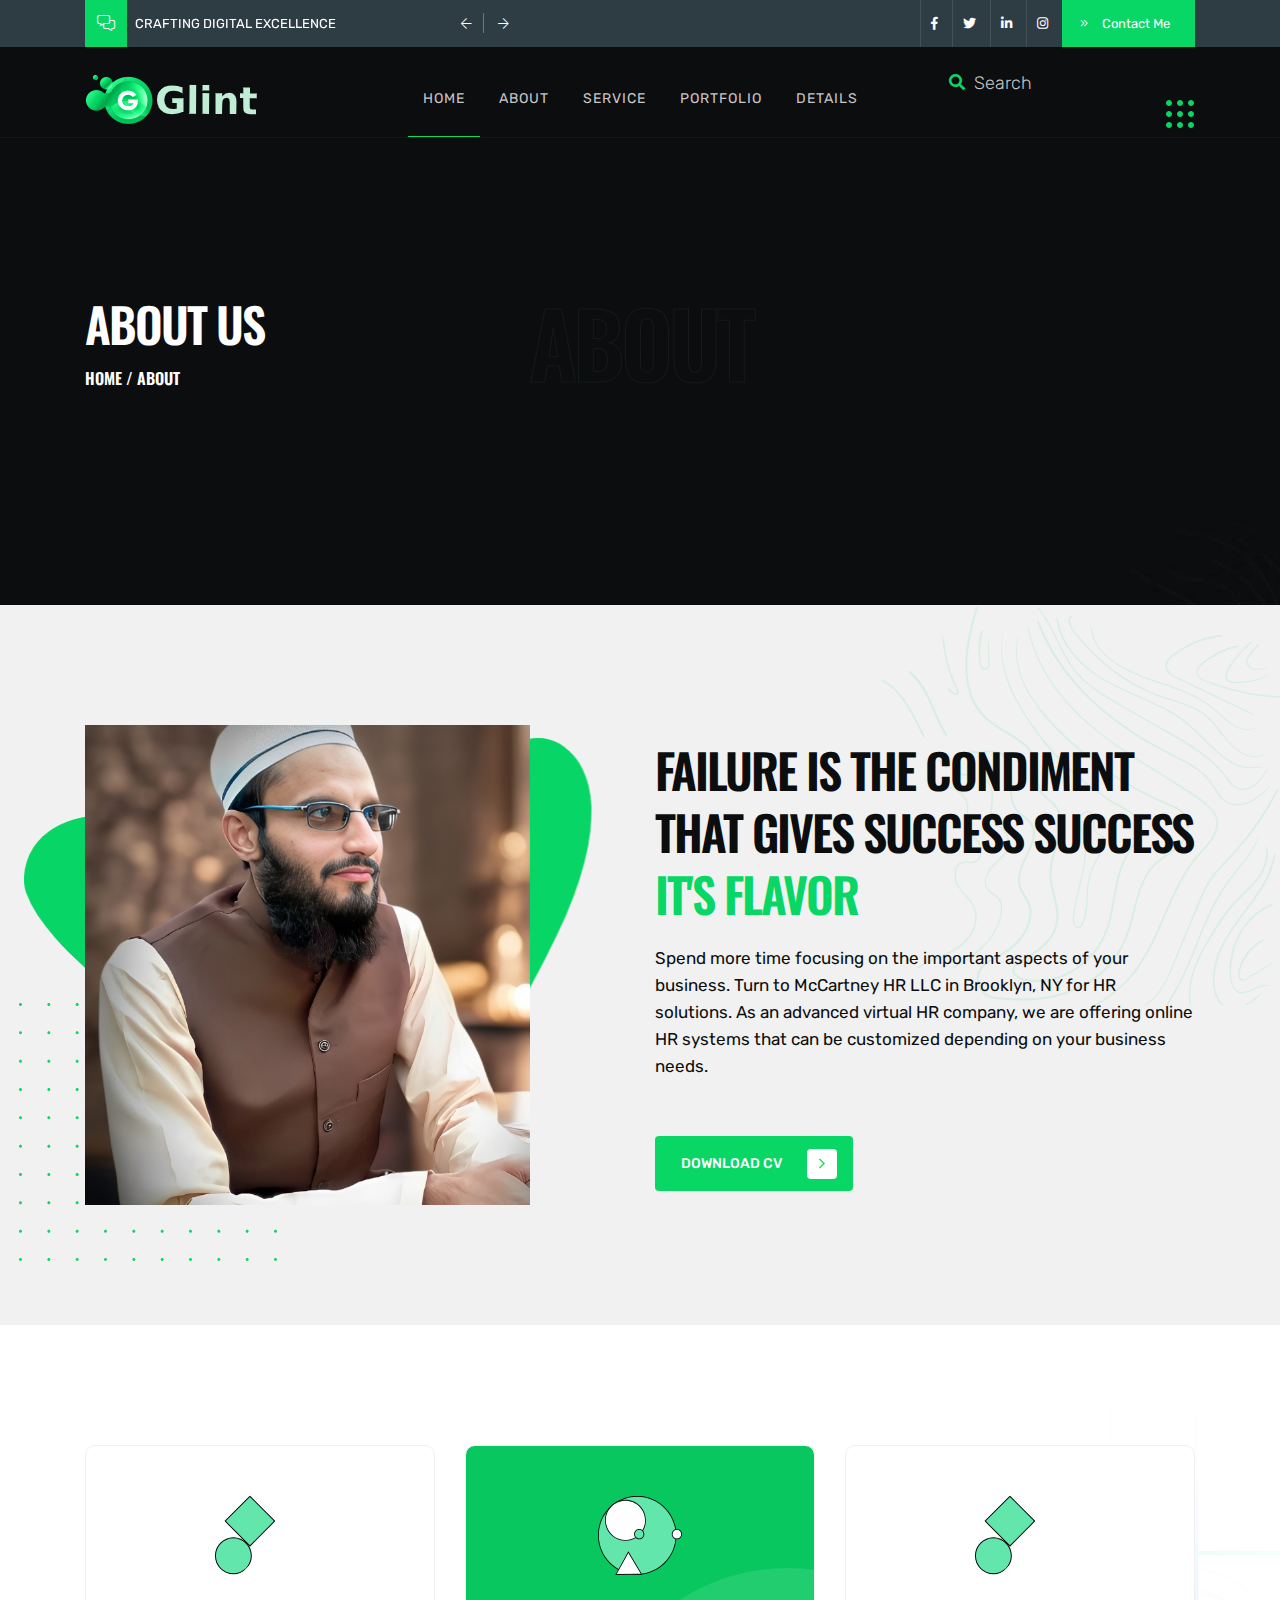
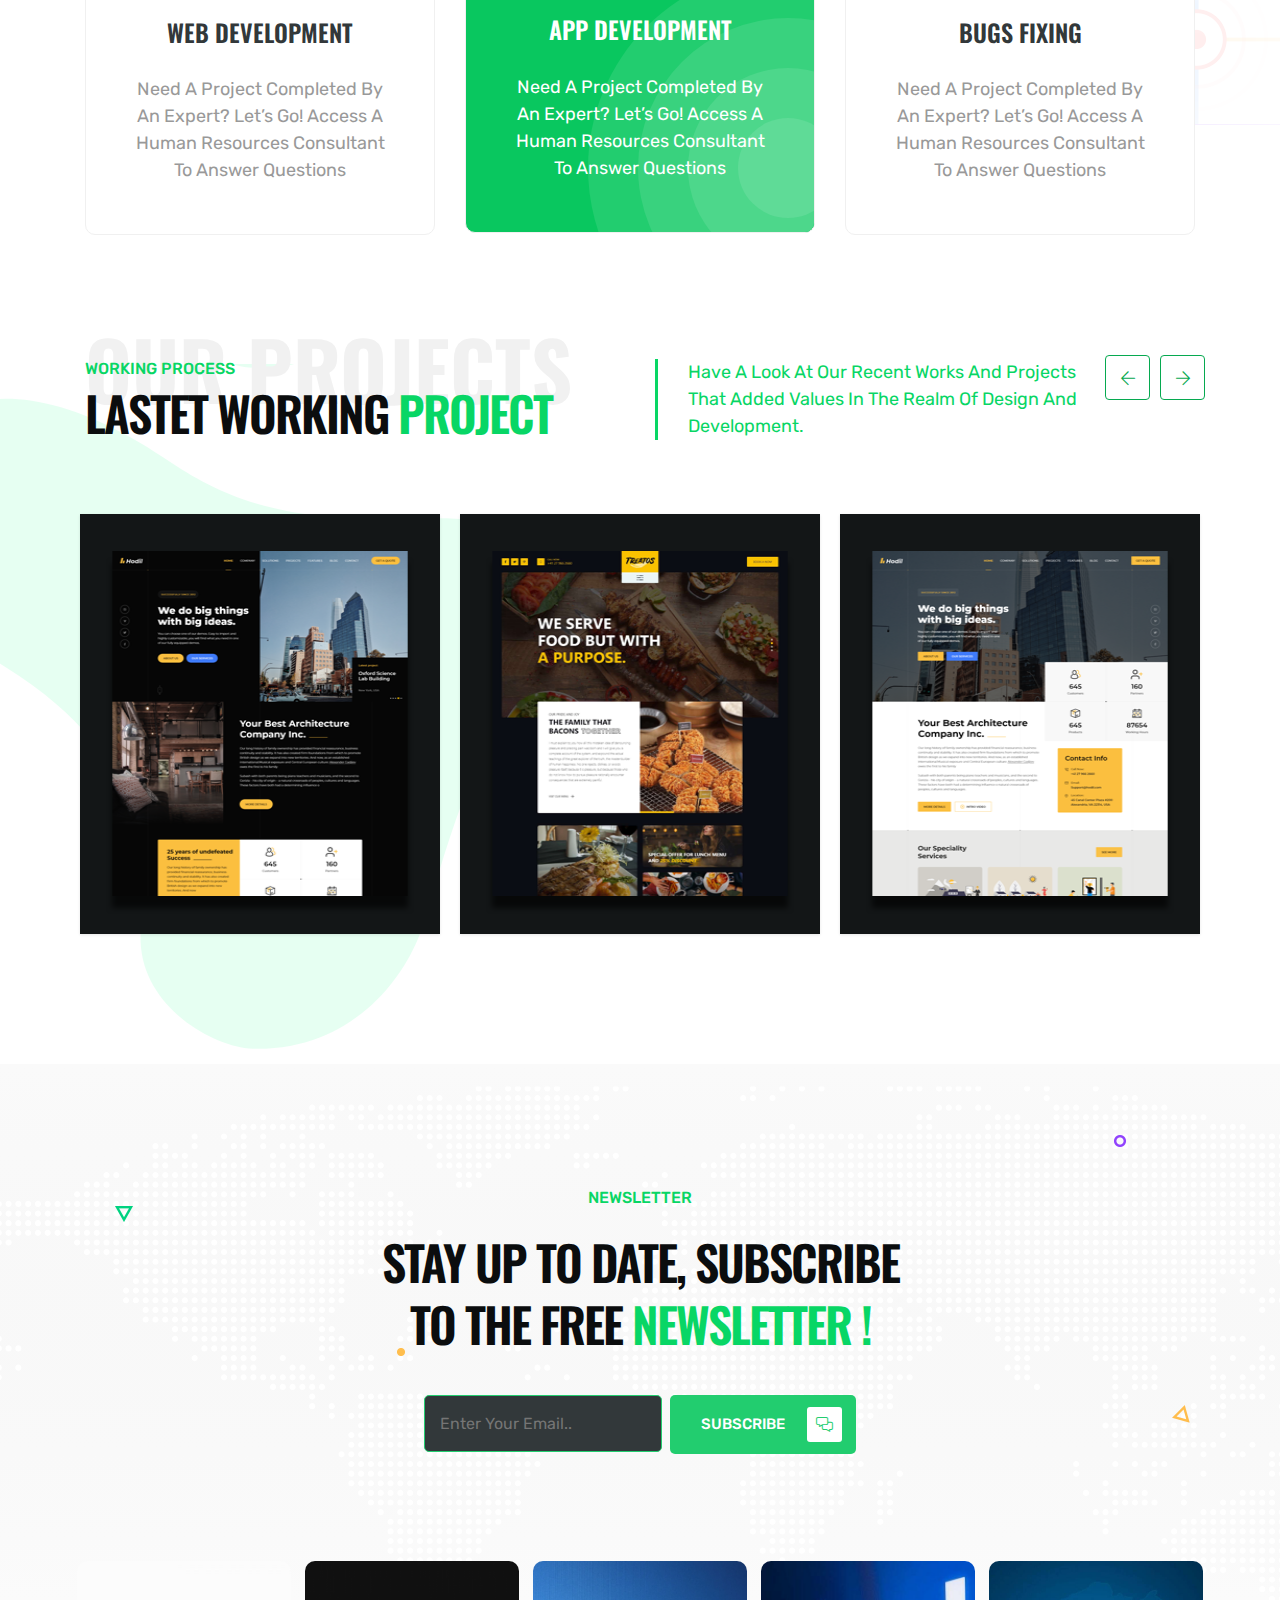
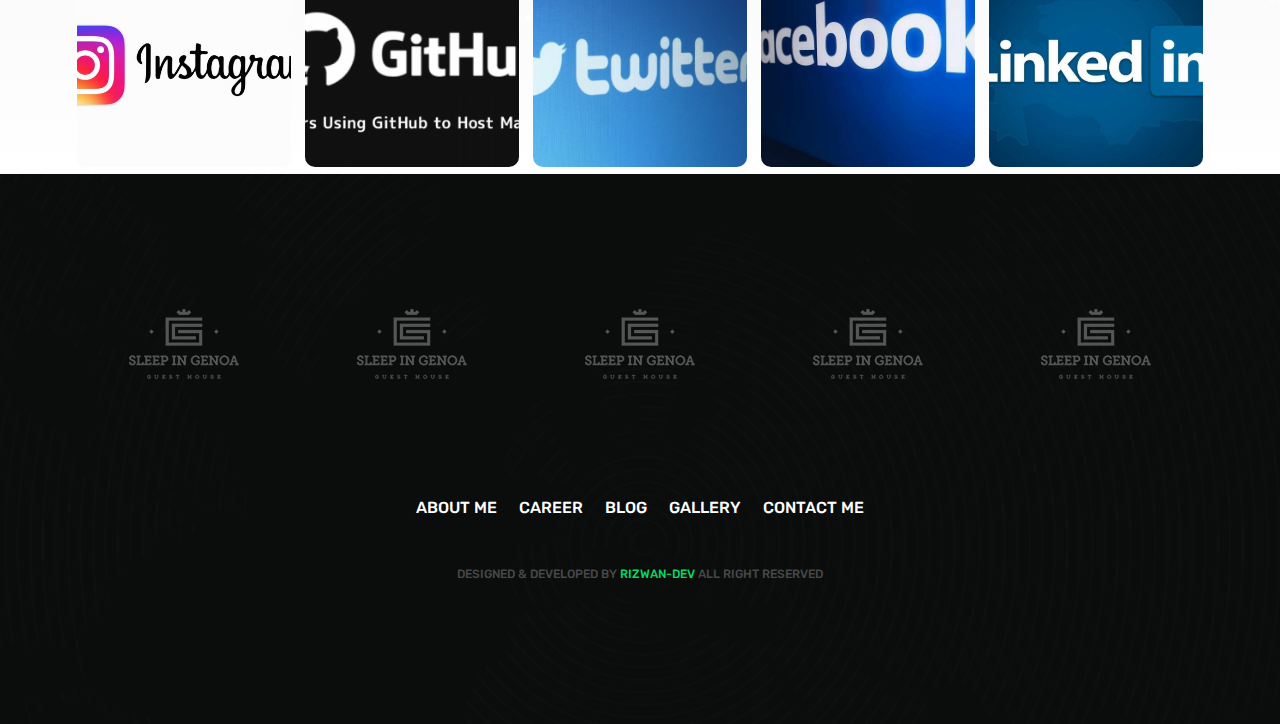
==== commit 994c36f2: "content uploaded" ====
--- a/about.html
+++ b/about.html
@@ -4,7 +4,7 @@
 
   <head>
     <!--HEAD START-->
-    <title>About Us</title>
+    <title>Rizwan | About Us</title>
     <!--::::: SUPPORT META :::::::-->
     <meta charset="utf-8" />
     <meta name="viewport" content="width=device-width, initial-scale=1" />
@@ -116,7 +116,7 @@
                     <li><a href="#service">Service</a></li>
                     <li><a href="#portfolio">Portfolio</a></li>
                     <li>
-                      <a href="#">Pages</a>
+                      <a href="#">Details</a>
                       <ul>
                         <li><a href="about.html">About</a></li>
                         <li><a href="portfolio.html">Portfolio</a></li>
@@ -161,23 +161,31 @@
             </div>
             <div class="side-content">
               <p>
-                Lorem ipsum dolor sit amet, consectetur adipisicing elit. Sint
-                ratione reprehenderit, error qui enim sit ex provident iure,
-                dolor, nulla eaque delectus, repudiandae commodi. Velit
-                assumenda odit quisquam at, error suscipit unde, necessitatibus
-                ipsum ratione excepturi ducimus labore, totam dolorem.
+                Innovative and versatile Developer with a passion for driving
+                efficiency in realm of app and web design & development. Armed
+                with a dynamic skill set, I specialize in transforming concepts
+                into cutting-edge digital solutions. With a keen eye for detail
+                and a commitment to excellence, I consistently push boundaries
+                to deliver impactful results in the ever-evolving tech
+                landscape.
               </p>
             </div>
             <div class="side-social">
               <ul>
                 <li>
-                  <a href="#"><i class="fab fa-facebook-f"></i></a>
+                  <a href="#"><i class="fa fa-envelope"></i></a>
                 </li>
                 <li>
-                  <a href="#"><i class="fab fa-twitter"></i></a>
+                  <a href="https://github.com/MRizwan1057/" target="_blank"
+                    ><i class="fab fa-github"></i
+                  ></a>
                 </li>
                 <li>
-                  <a href="#"><i class="fab fa-linkedin-in"></i></a>
+                  <a
+                    href="https://www.linkedin.com/in/rizwan-dev/"
+                    target="_blank"
+                    ><i class="fab fa-linkedin-in"></i
+                  ></a>
                 </li>
                 <li>
                   <a href="#"><i class="fab fa-instagram"></i></a>
@@ -273,7 +281,7 @@
                   <img src="assets/img/icon/service1.svg" alt="" />
                 </div>
                 <div class="service-text">
-                  <h4>design principales</h4>
+                  <h4>Web Development</h4>
                   <p>
                     Need a project completed by an expert? Let’s go! Access a
                     Human Resources Consultant to answer questions
@@ -295,7 +303,7 @@
                   <img src="assets/img/icon/service2.svg" alt="" />
                 </div>
                 <div class="service-text">
-                  <h4>design principales</h4>
+                  <h4>App Development</h4>
                   <p>
                     Need a project completed by an expert? Let’s go! Access a
                     Human Resources Consultant to answer questions
@@ -318,7 +326,7 @@
                   <img src="assets/img/icon/service1.svg" alt="" />
                 </div>
                 <div class="service-text">
-                  <h4>design principales</h4>
+                  <h4>Bugs Fixing</h4>
                   <p>
                     Need a project completed by an expert? Let’s go! Access a
                     Human Resources Consultant to answer questions
@@ -357,8 +365,8 @@
             <div class="col-lg-5 align-self-center">
               <div class="primery-info-content">
                 <p>
-                  Lorem ipsum dolor sit amet, consectetur adipisicing elit. Sint
-                  ratione reprehenderit
+                  Have a look at our recent works and projects that added values
+                  in the realm of design and development.
                 </p>
               </div>
             </div>
@@ -454,7 +462,7 @@
                   <div
                     class="sinlge-social-hover"
                     style="
-                      background: url(assets/img/social/socialcomm.jpg);
+                      background: url(assets/img/social/social1.png);
                       background-position: center;
                       -webkit-background-size: cover;
                       background-size: cover;
@@ -465,7 +473,7 @@
                         <i class="fab fa-linkedin-in"></i>
                       </span>
                       <p class="single-soicial-text">
-                        join our Linkedin community!
+                        join our instagram community!
                       </p>
                     </a>
                   </div>
@@ -476,7 +484,7 @@
                   <div
                     class="sinlge-social-hover"
                     style="
-                      background: url(assets/img/social/socialcomm.jpg);
+                      background: url(assets/img/social/social2.png);
                       background-position: center;
                       -webkit-background-size: cover;
                       background-size: cover;
@@ -487,7 +495,7 @@
                         <i class="fab fa-facebook-f"></i>
                       </span>
                       <p class="single-soicial-text">
-                        join our Facebook community!
+                        join our github community!
                       </p>
                     </a>
                   </div>
@@ -498,7 +506,7 @@
                   <div
                     class="sinlge-social-hover"
                     style="
-                      background: url(assets/img/social/socialcomm.jpg);
+                      background: url(assets/img/social/social3.png);
                       background-position: center;
                       -webkit-background-size: cover;
                       background-size: cover;
@@ -509,7 +517,7 @@
                         <i class="fab fa-github"></i>
                       </span>
                       <p class="single-soicial-text">
-                        join our Github community!
+                        join our X (Twitter) community!
                       </p>
                     </a>
                   </div>
@@ -520,7 +528,7 @@
                   <div
                     class="sinlge-social-hover"
                     style="
-                      background: url(assets/img/social/socialcomm.jpg);
+                      background: url(assets/img/social/social4.png);
                       background-position: center;
                       -webkit-background-size: cover;
                       background-size: cover;
@@ -531,7 +539,7 @@
                         <i class="fab fa-twitter"></i>
                       </span>
                       <p class="single-soicial-text">
-                        join our X (Twitter) community!
+                        join our facebook community!
                       </p>
                     </a>
                   </div>
@@ -542,7 +550,7 @@
                   <div
                     class="sinlge-social-hover"
                     style="
-                      background: url(assets/img/social/socialcomm.jpg);
+                      background: url(assets/img/social/social5.png);
                       background-position: center;
                       -webkit-background-size: cover;
                       background-size: cover;
@@ -553,7 +561,7 @@
                         <i class="fab fa-instagram"></i>
                       </span>
                       <p class="single-soicial-text">
-                        join our instagram community!
+                        join our linkedin community!
                       </p>
                     </a>
                   </div>
--- a/assets/css/plugins/stellarnav.css
+++ b/assets/css/plugins/stellarnav.css
@@ -1,358 +1,347 @@
-/*
- * Stellarnav.js 2.5.0
- * Responsive, lightweight, multi-level dropdown menu.
- * Copyright (c) 2018 Vinny Moreira - http://vinnymoreira.com
- * Released under the MIT license
- */
 /* all nav */
 .stellarnav {
-    position: relative;
-    width: auto;
-    z-index: 9900;
-    line-height: normal;
+  position: relative;
+  width: auto;
+  z-index: 9900;
+  line-height: normal;
 }
 
 .stellarnav a {
-    color: #777;
+  color: #777;
 }
 
 .stellarnav ul {
-    margin: 0;
-    padding: 0;
-    text-align: center;
+  margin: 0;
+  padding: 0;
+  text-align: center;
 }
 
 .stellarnav li {
-    list-style: none;
-    display: block;
-    margin: 0;
-    padding: 0;
-    position: relative;
-    line-height: normal;
-    vertical-align: middle;
+  list-style: none;
+  display: block;
+  margin: 0;
+  padding: 0;
+  position: relative;
+  line-height: normal;
+  vertical-align: middle;
 }
 
 .stellarnav li a {
-    padding: 13px 17px;
-    display: block;
-    text-decoration: none;
-    color: #777;
-    font-size: inherit;
-    font-family: inherit;
-    box-sizing: border-box;
-    -webkit-transition: all .3s ease-out;
-    -moz-transition: all .3s ease-out;
-    transition: all .3s ease-out;
+  padding: 13px 17px;
+  display: block;
+  text-decoration: none;
+  color: #777;
+  font-size: inherit;
+  font-family: inherit;
+  box-sizing: border-box;
+  -webkit-transition: all 0.3s ease-out;
+  -moz-transition: all 0.3s ease-out;
+  transition: all 0.3s ease-out;
 }
 
 /* main level */
 .stellarnav > ul > li {
-    display: inline-block;
-    position: relative;z-index: 2;
+  display: inline-block;
+  position: relative;
+  z-index: 2;
 }
 .stellarnav > ul > li:after {
-    position: absolute;
-    content: "";
-    height: 1px;
-    width: 20%;
-    background: #08d665;
-    left: 0;
-    bottom: 0;
-    visibility: hidden;
-    opacity: 0;
-    transition: all .3s;
-
-}
-.stellarnav > ul > li:hover:after, 
-.stellarnav > ul > li.current:after{
-    width: 100%;
-    visibility: visible;
-    opacity: 1;
-    transition: all .3s;
-}
-
-
+  position: absolute;
+  content: "";
+  height: 1px;
+  width: 20%;
+  background: #08d665;
+  left: 0;
+  bottom: 0;
+  visibility: hidden;
+  opacity: 0;
+  transition: all 0.3s;
+}
+.stellarnav > ul > li:hover:after,
+.stellarnav > ul > li.current:after {
+  width: 100%;
+  visibility: visible;
+  opacity: 1;
+  transition: all 0.3s;
+}
 
 /* first level dd */
 .stellarnav ul ul {
-    top       : auto;
-    width     : 220px;
-    position  : absolute;
-    z-index   : 9900;
-    text-align: left;
-    display   : none;
-    background: #2E3D44;
+  top: auto;
+  width: 220px;
+  position: absolute;
+  z-index: 9900;
+  text-align: left;
+  display: none;
+  background: #2e3d44;
 }
 
 .stellarnav li li {
-    display: block;
+  display: block;
 }
 
 /* second level dd */
 .stellarnav ul ul ul {
-    top: 0;
-    /* dd animtion - change to auto to remove */
-    left: 220px;
+  top: 0;
+  /* dd animtion - change to auto to remove */
+  left: 220px;
 }
 
 .stellarnav > ul > li:hover > ul > li:hover > ul {
-    opacity: 1;
-    visibility: visible;
-    top: 0;
+  opacity: 1;
+  visibility: visible;
+  top: 0;
 }
 
 /* .drop-left */
 .stellarnav > ul > li.drop-left > ul {
-    right: 0;
+  right: 0;
 }
 
 .stellarnav li.drop-left ul ul {
-    left: auto;
-    right: 220px;
+  left: auto;
+  right: 220px;
 }
 
 /* light theme */
 .stellarnav.light {
-    background: transparent;
-}
-
-
-.stellarnav.light.mobile.active > ul, 
-.stellarnav.light.mobile.active  ul > ul {
-    background: #2E3D44;
-}
-.stellarnav.mobile.active.light ul{
-     background: #2E3D44;
+  background: transparent;
+}
+
+.stellarnav.light.mobile.active > ul,
+.stellarnav.light.mobile.active ul > ul {
+  background: #2e3d44;
+}
+.stellarnav.mobile.active.light ul {
+  background: #2e3d44;
 }
 .stellarnav.light li a {
-    color: #c8c6c6;
-    font-weight: 400;
-    text-transform: uppercase;
-    font-size: 14px;
-    padding: 30px 15px;
-    letter-spacing: 1px;
-}
-
+  color: #c8c6c6;
+  font-weight: 400;
+  text-transform: uppercase;
+  font-size: 14px;
+  padding: 30px 15px;
+  letter-spacing: 1px;
+}
 
 .stellarnav.mobile.light ul {
-    background: #222;
-}
-.stellarnav.light.mobile.active li a:hover{
-    color: #08D665;
+  background: #222;
+}
+.stellarnav.light.mobile.active li a:hover {
+  color: #08d665;
 }
 
 /* dark theme */
 .stellarnav.dark {
-    background: rgba(0, 0, 0, 1);
+  background: rgba(0, 0, 0, 1);
 }
 
 .stellarnav.dark a {
-    color: #FFF;
+  color: #fff;
 }
 
 .stellarnav.dark ul ul {
-    background: rgba(0, 0, 0, 1);
+  background: rgba(0, 0, 0, 1);
 }
 
 .stellarnav.dark li a {
-    color: #FFF;
+  color: #fff;
 }
 
 /* sticky nav */
 .stellarnav.fixed {
-    position: fixed;
-    width: 100%;
-    top: 0;
-    left: 0;
-    z-index: 9999;
+  position: fixed;
+  width: 100%;
+  top: 0;
+  left: 0;
+  z-index: 9999;
 }
 
 /* only used when 'scrollbarFix' is set to true in the js. This fixes horizontal scrollbar caused by the dd menus that are very long.*/
 body.stellarnav-noscroll-x {
-    overflow-x: hidden;
+  overflow-x: hidden;
 }
 
 /* general styling */
 .stellarnav li.has-sub > a:after {
-    content: '';
-    margin-left: 0;
-    border-left: 0px solid transparent;
-    border-right: 0px solid transparent;
-    border-top: 0px solid #FFF;
-    display: inline-block;
+  content: "";
+  margin-left: 0;
+  border-left: 0px solid transparent;
+  border-right: 0px solid transparent;
+  border-top: 0px solid #fff;
+  display: inline-block;
 }
 
 .stellarnav li li.has-sub > a:after {
-    margin-left: 10px;
-    float: right;
-    border-top: 6px solid transparent;
-    border-bottom: 6px solid transparent;
-    border-left: 6px solid #FFF;
-    position: relative;
-    top: 4px;
+  margin-left: 10px;
+  float: right;
+  border-top: 6px solid transparent;
+  border-bottom: 6px solid transparent;
+  border-left: 6px solid #fff;
+  position: relative;
+  top: 4px;
 }
 
 .stellarnav li.drop-left li.has-sub > a:after {
-    float: left;
-    margin-right: 10px;
-    border-left: 0;
-    border-top: 6px solid transparent;
-    border-bottom: 6px solid transparent;
-    border-right: 6px solid #FFF;
+  float: left;
+  margin-right: 10px;
+  border-left: 0;
+  border-top: 6px solid transparent;
+  border-bottom: 6px solid transparent;
+  border-right: 6px solid #fff;
 }
 
 .stellarnav.hide-arrows li.has-sub > a:after,
 .stellarnav.hide-arrows li li.has-sub > a:after,
 .stellarnav.hide-arrows li.drop-left li.has-sub > a:after {
-    display: none;
+  display: none;
 }
 
 .stellarnav .menu-toggle,
 .stellarnav .close-menu,
 .stellarnav .call-btn-mobile,
 .stellarnav .location-btn-mobile {
-    display: none;
-    text-transform: uppercase;
-    text-decoration: none;
+  display: none;
+  text-transform: uppercase;
+  text-decoration: none;
 }
 
 .stellarnav .dd-toggle {
-    display: none;
-    position: absolute;
-    top: 0;
-    right: 0;
-    padding: 0;
-    width: 48px;
-    height: 48px;
-    text-align: center;
-    z-index: 9999;
-    border: 0;
-}
-
+  display: none;
+  position: absolute;
+  top: 0;
+  right: 0;
+  padding: 0;
+  width: 48px;
+  height: 48px;
+  text-align: center;
+  z-index: 9999;
+  border: 0;
+}
 
 .stellarnav.desktop.hide-arrows li.has-sub a {
-    padding-right: 15px;
+  padding-right: 15px;
 }
 
 .stellarnav.mobile > ul > li > a.dd-toggle {
-    padding: 0;
+  padding: 0;
 }
 
 .stellarnav li.call-btn-mobile,
 .stellarnav li.location-btn-mobile {
-    display: none;
+  display: none;
 }
 
 /* svg icons */
 .stellarnav svg {
-    fill: currentColor;
-    width: 1em;
-    height: 1em;
-    position: relative;
-    top: 2px;
+  fill: currentColor;
+  width: 1em;
+  height: 1em;
+  position: relative;
+  top: 2px;
 }
 
 /* svg icons */
 
 .stellarnav a.dd-toggle .icon-plus {
-    box-sizing: border-box;
-    transition: transform 0.3s;
-    width: 12px;
-    height: 100%;
-    position: relative;
-    vertical-align: middle;
-    display: inline-block;
+  box-sizing: border-box;
+  transition: transform 0.3s;
+  width: 12px;
+  height: 100%;
+  position: relative;
+  vertical-align: middle;
+  display: inline-block;
 }
 
 .stellarnav a.dd-toggle .icon-plus:before {
-    content: '';
-    display: block;
-    width: 12px;
-    height: 0px;
-    border-bottom: solid 3px #777;
-    position: absolute;
-    top: 50%;
-    transform: rotate(90deg);
-    transition: width 0.3s;
+  content: "";
+  display: block;
+  width: 12px;
+  height: 0px;
+  border-bottom: solid 3px #777;
+  position: absolute;
+  top: 50%;
+  transform: rotate(90deg);
+  transition: width 0.3s;
 }
 
 .stellarnav a.dd-toggle .icon-plus:after {
-    content: '';
-    display: block;
-    width: 12px;
-    height: 0px;
-    top: 50%;
-    border-bottom: solid 3px #777;
-    position: absolute;
+  content: "";
+  display: block;
+  width: 12px;
+  height: 0px;
+  top: 50%;
+  border-bottom: solid 3px #777;
+  position: absolute;
 }
 
 .stellarnav li.open > a.dd-toggle .icon-plus {
-    -webkit-transform: rotate(135deg);
-    -ms-transform: rotate(135deg);
-    -o-transform: rotate(135deg);
-    transform: rotate(135deg);
+  -webkit-transform: rotate(135deg);
+  -ms-transform: rotate(135deg);
+  -o-transform: rotate(135deg);
+  transform: rotate(135deg);
 }
 
 .stellarnav.light a.dd-toggle .icon-plus:before {
-    border-color: #fff;
+  border-color: #fff;
 }
 
 .stellarnav.light a.dd-toggle .icon-plus:after {
-    border-color: #fff;
+  border-color: #fff;
 }
 
 .stellarnav.dark a.dd-toggle .icon-plus:before {
-    border-color: #FFF;
+  border-color: #fff;
 }
 
 .stellarnav.dark a.dd-toggle .icon-plus:after {
-    border-color: #FFF;
+  border-color: #fff;
 }
 
 .stellarnav .icon-close {
-    box-sizing: border-box;
-    width: 12px;
-    height: 12px;
-    position: relative;
-    display: inline-block;
+  box-sizing: border-box;
+  width: 12px;
+  height: 12px;
+  position: relative;
+  display: inline-block;
 }
 
 .stellarnav .icon-close:before {
-    content: '';
-    display: block;
-    width: 12px;
-    height: 0px;
-    border-bottom: solid 3px #777;
-    position: absolute;
-    top: 50%;
-    transform: rotate(45deg);
+  content: "";
+  display: block;
+  width: 12px;
+  height: 0px;
+  border-bottom: solid 3px #777;
+  position: absolute;
+  top: 50%;
+  transform: rotate(45deg);
 }
 
 .stellarnav .icon-close:after {
-    content: '';
-    display: block;
-    width: 12px;
-    height: 0px;
-    top: 50%;
-    border-bottom: solid 3px #777;
-    position: absolute;
-    transform: rotate(-45deg);
+  content: "";
+  display: block;
+  width: 12px;
+  height: 0px;
+  top: 50%;
+  border-bottom: solid 3px #777;
+  position: absolute;
+  transform: rotate(-45deg);
 }
 
 .stellarnav.light .icon-close:before {
-    border-color: #000;
+  border-color: #000;
 }
 
 .stellarnav.light .icon-close:after {
-    border-color: #000;
+  border-color: #000;
 }
 
 .stellarnav.dark .icon-close:before {
-    border-color: #FFF;
+  border-color: #fff;
 }
 
 .stellarnav.dark .icon-close:after {
-    border-color: #FFF;
+  border-color: #fff;
 }
 
 /* mobile nav */
@@ -360,185 +349,185 @@
 .stellarnav .call-btn-mobile,
 .stellarnav .location-btn-mobile,
 .stellarnav .close-menu {
-    padding: 15px;
-    box-sizing: border-box;
+  padding: 15px;
+  box-sizing: border-box;
 }
 
 .stellarnav .menu-toggle span.bars {
-    display: inline-block;
-    margin-right: 7px;
-    position: relative;
-    top: 3px;
+  display: inline-block;
+  margin-right: 7px;
+  position: relative;
+  top: 3px;
 }
 
 .stellarnav .menu-toggle span.bars span {
-    display: block;
-    width: 20px;
-    height: 2px;
-    border-radius: 6px;
-    background: #777;
-    margin: 0 0 5px;
+  display: block;
+  width: 20px;
+  height: 2px;
+  border-radius: 6px;
+  background: #777;
+  margin: 0 0 5px;
 }
 
 .stellarnav .full {
-    width: 100%;
+  width: 100%;
 }
 
 .stellarnav .half {
-    width: 50%;
+  width: 50%;
 }
 
 .stellarnav .third {
-    width: 33%;
-    text-align: center;
+  width: 33%;
+  text-align: center;
 }
 
 .stellarnav .location-btn-mobile.third {
-    text-align: center;
+  text-align: center;
 }
 
 .stellarnav .location-btn-mobile.half {
-    text-align: right;
+  text-align: right;
 }
 
 .stellarnav.light .third,
 .stellarnav.light .half {
-    border-left: 1px solid rgba(0, 0, 0, .15);
+  border-left: 1px solid rgba(0, 0, 0, 0.15);
 }
 
 .stellarnav.light.left .third,
 .stellarnav.light.left .half {
-    border-bottom: 1px solid rgba(0, 0, 0, .15);
+  border-bottom: 1px solid rgba(0, 0, 0, 0.15);
 }
 
 .stellarnav.light.right .third,
 .stellarnav.light.right .half {
-    border-bottom: 1px solid rgba(0, 0, 0, .15);
+  border-bottom: 1px solid rgba(0, 0, 0, 0.15);
 }
 
 .stellarnav.light .third:first-child,
 .stellarnav.light .half:first-child {
-    border-left: 0;
+  border-left: 0;
 }
 
 .stellarnav.dark .third,
 .stellarnav.dark .half {
-    border-left: 1px solid rgba(255, 255, 255, .15);
+  border-left: 1px solid rgba(255, 255, 255, 0.15);
 }
 
 .stellarnav.dark.left .third,
 .stellarnav.dark.left .half {
-    border-bottom: 1px solid rgba(255, 255, 255, .15);
+  border-bottom: 1px solid rgba(255, 255, 255, 0.15);
 }
 
 .stellarnav.dark.right .third,
 .stellarnav.dark.right .half {
-    border-bottom: 1px solid rgba(255, 255, 255, .15);
+  border-bottom: 1px solid rgba(255, 255, 255, 0.15);
 }
 
 .stellarnav.light.left .menu-toggle,
 .stellarnav.light.right .menu-toggle {
-    border-bottom: 0;
+  border-bottom: 0;
 }
 
 .stellarnav.dark.left .menu-toggle,
 .stellarnav.dark.right .menu-toggle {
-    border-bottom: 0;
+  border-bottom: 0;
 }
 
 .stellarnav.dark .third:first-child,
 .stellarnav.dark .half:first-child {
-    border-left: 0;
+  border-left: 0;
 }
 
 .stellarnav.light .menu-toggle span.bars span {
-    background: #fff;
+  background: #fff;
 }
 
 .stellarnav.dark .menu-toggle span.bars span {
-    background: #fff;
+  background: #fff;
 }
 
 .stellarnav.mobile {
-    position: static;
+  position: static;
 }
 
 .stellarnav.mobile.fixed {
-    position: static;
+  position: static;
 }
 
 .stellarnav.mobile ul {
-    position: relative;
-    display: none;
+  position: relative;
+  display: none;
 }
 
 .stellarnav.mobile.active {
-    padding-bottom: 0;
+  padding-bottom: 0;
 }
 
 .stellarnav.mobile.active > ul {
-    display: block;
+  display: block;
 }
 
 .stellarnav.mobile ul {
-    text-align: left;
+  text-align: left;
 }
 
 .stellarnav.mobile > ul > li {
-    display: block;
+  display: block;
 }
 
 .stellarnav.mobile > ul > li > a {
-    padding: 15px;
+  padding: 15px;
 }
 
 .stellarnav.mobile ul {
-    background: rgba(221, 221, 221, 1);
+  background: rgba(221, 221, 221, 1);
 }
 
 .stellarnav.mobile ul ul {
-    position: relative;
-    opacity: 1;
-    visibility: visible;
-    width: auto;
-    display: none;
-    -moz-transition: none;
-    -webkit-transition: none;
-    -o-transition: color 0 ease-in;
-    transition: none;
+  position: relative;
+  opacity: 1;
+  visibility: visible;
+  width: auto;
+  display: none;
+  -moz-transition: none;
+  -webkit-transition: none;
+  -o-transition: color 0 ease-in;
+  transition: none;
 }
 
 .stellarnav.mobile ul ul ul {
-    left: auto;
-    top: auto;
+  left: auto;
+  top: auto;
 }
 
 .stellarnav.mobile li.drop-left ul ul {
-    right: auto;
+  right: auto;
 }
 
 .stellarnav.mobile li a {
-    border-bottom: 1px solid rgba(255, 255, 255, .15);
+  border-bottom: 1px solid rgba(255, 255, 255, 0.15);
 }
 
 .stellarnav.mobile > ul {
-    border-top: 1px solid rgba(255, 255, 255, .15);
+  border-top: 1px solid rgba(255, 255, 255, 0.15);
 }
 
 .stellarnav.mobile.light li a {
-    border-bottom: 1px solid rgba(0, 0, 0, .15);
+  border-bottom: 1px solid rgba(0, 0, 0, 0.15);
 }
 
 .stellarnav.mobile.light > ul {
-    border-top: 1px solid rgba(0, 0, 0, .15);
+  border-top: 1px solid rgba(0, 0, 0, 0.15);
 }
 
 .stellarnav.mobile li a.dd-toggle {
-    border: 0;
+  border: 0;
 }
 
 .stellarnav.mobile.light li a.dd-toggle {
-    border: 0;
+  border: 0;
 }
 
 .stellarnav.mobile .menu-toggle,
@@ -546,239 +535,236 @@
 .stellarnav.mobile .close-menu,
 .stellarnav.mobile .call-btn-mobile,
 .stellarnav.mobile .location-btn-mobile {
-    display: inline-block;
+  display: inline-block;
 }
 
 .stellarnav.mobile li.call-btn-mobile {
-    border-right: 1px solid rgba(255, 255, 255, .1);
-    box-sizing: border-box;
+  border-right: 1px solid rgba(255, 255, 255, 0.1);
+  box-sizing: border-box;
 }
 
 .stellarnav.mobile li.call-btn-mobile,
 .stellarnav.mobile li.location-btn-mobile {
-    display: inline-block;
-    width: 50%;
-    text-transform: uppercase;
-    text-align: center;
+  display: inline-block;
+  width: 50%;
+  text-transform: uppercase;
+  text-align: center;
 }
 
 .stellarnav.mobile li.call-btn-mobile.full,
 .stellarnav.mobile li.location-btn-mobile.full {
-    display: block;
-    width: 100%;
-    text-transform: uppercase;
-    border-right: 0;
-    text-align: left;
+  display: block;
+  width: 100%;
+  text-transform: uppercase;
+  border-right: 0;
+  text-align: left;
 }
 
 .stellarnav.mobile.light ul {
-    background: rgba(255, 255, 255, 1);
+  background: rgba(255, 255, 255, 1);
 }
 
 .stellarnav.mobile.dark ul {
-    background: rgba(0, 0, 0, 1);
+  background: rgba(0, 0, 0, 1);
 }
 
 .stellarnav.mobile.dark ul ul {
-    background: rgba(255, 255, 255, .08);
+  background: rgba(255, 255, 255, 0.08);
 }
 
 .stellarnav.mobile.light li.call-btn-mobile {
-    border-right: 1px solid rgba(0, 0, 0, .1);
+  border-right: 1px solid rgba(0, 0, 0, 0.1);
 }
 
 .stellarnav.mobile.top {
-    position: absolute;
-    width: 100%;
-    top: 0;
-    left: 0;
-    z-index: 9999;
+  position: absolute;
+  width: 100%;
+  top: 0;
+  left: 0;
+  z-index: 9999;
 }
 
 .stellarnav.mobile li.has-sub > a:after,
 .stellarnav.mobile li li.has-sub > a:after,
 .stellarnav.mobile li.drop-left li.has-sub > a:after {
-    display: none;
+  display: none;
 }
 
 /* left and right positions */
 .stellarnav.mobile.right > ul,
 .stellarnav.mobile.left > ul {
-    position: fixed;
-    top: 0;
-    bottom: 0;
-    width: 100%;
-    max-width: 280px;
-    overflow-x: hidden;
-    overflow-y: auto;
-    z-index: 99;
-    -webkit-overflow-scrolling: touch;
+  position: fixed;
+  top: 0;
+  bottom: 0;
+  width: 100%;
+  max-width: 280px;
+  overflow-x: hidden;
+  overflow-y: auto;
+  z-index: 99;
+  -webkit-overflow-scrolling: touch;
 }
 
 .stellarnav.mobile.right > ul {
-    right: 0;
+  right: 0;
 }
 
 .stellarnav.mobile.right .close-menu,
 .stellarnav.mobile.left .close-menu {
-    display: inline-block;
-    text-align: right;
+  display: inline-block;
+  text-align: right;
 }
 
 .stellarnav.mobile.left > ul {
-    left: 0;
+  left: 0;
 }
 
 .stellarnav.mobile.right .location-btn-mobile.half,
 .stellarnav.mobile.right .call-btn-mobile.half,
 .stellarnav.mobile.right .close-menu.half {
-    text-align: center;
+  text-align: center;
 }
 
 .stellarnav.mobile.right .location-btn-mobile.third,
 .stellarnav.mobile.right .call-btn-mobile.third,
 .stellarnav.mobile.right .close-menu.third {
-    text-align: center;
+  text-align: center;
 }
 
 .stellarnav.mobile.left .location-btn-mobile.half,
 .stellarnav.mobile.left .call-btn-mobile.half,
 .stellarnav.mobile.left .close-menu.half {
-    text-align: center;
+  text-align: center;
 }
 
 .stellarnav.mobile.left .location-btn-mobile.third,
 .stellarnav.mobile.left .call-btn-mobile.third,
 .stellarnav.mobile.left .close-menu.third {
-    text-align: center;
+  text-align: center;
 }
 
 .stellarnav.mobile.left .menu-toggle.half,
 .stellarnav.mobile.left .menu-toggle.third,
 .stellarnav.mobile.right .menu-toggle.half,
 .stellarnav.mobile.right .menu-toggle.third {
-    text-align: left;
+  text-align: left;
 }
 
 .stellarnav.mobile.left .close-menu.third span,
 .stellarnav.mobile.right .close-menu.third span {
-    display: none;
+  display: none;
 }
 
 /* left and right positions */
 
 /* mega dd */
 .stellarnav.desktop li.mega ul ul {
-    background: none;
+  background: none;
 }
 
 .stellarnav.desktop li.mega li {
-    display: inline-block;
-    vertical-align: top;
-    margin-left: -4px;
+  display: inline-block;
+  vertical-align: top;
+  margin-left: -4px;
 }
 
 .stellarnav.desktop li.mega li li {
+  display: block;
+  position: relative;
+  left: 4px;
+}
+
+.stellarnav.desktop li.mega ul ul {
+  width: auto;
+}
+
+.stellarnav.desktop > ul > li.mega {
+  position: inherit;
+}
+
+.stellarnav.desktop > ul > li.mega > ul {
+  width: 100%;
+}
+
+.stellarnav.desktop > ul > li.mega > ul li.has-sub ul {
+  display: block;
+  position: relative;
+  left: auto;
+}
+
+.stellarnav.desktop > ul > li.mega > ul > li {
+  padding-bottom: 15px;
+  box-sizing: border-box;
+}
+
+.stellarnav.desktop li.mega li li a {
+  padding: 5px 15px;
+}
+
+.stellarnav.desktop li.mega li.has-sub a:after {
+  display: none;
+}
+
+.stellarnav.desktop > ul > li.mega > ul > li > a {
+  color: black;
+  font-weight: 700;
+  font-size: 22px;
+}
+.stellarnav.light li ul {
+  padding: 10px;
+}
+
+.stellarnav.light li li a {
+  padding: 12px 30px 12px 20px;
+  position: relative;
+  z-index: 2;
+  font-size: 13px;
+}
+
+.stellarnav.light li li a:after {
+  position: absolute;
+  content: "\f39b";
+  left: -10px;
+  top: 50%;
+  font-family: "Font Awesome 5 Pro";
+  height: 30px;
+  width: 30px;
+  text-align: center;
+  line-height: 30px;
+  margin-top: -15px;
+  opacity: 0;
+  visibility: hidden;
+  transition: all 0.3s;
+}
+.stellarnav.light li li a:hover:after {
+  visibility: visible;
+  opacity: 1;
+  left: 0;
+  transition: all 0.3s;
+}
+
+.stellarnav.light li li a:hover {
+  color: #08d665;
+  padding-left: 30px;
+}
+/* mega dd */
+
+/* Fallback for slow javascript load */
+@media only screen and (max-width: 768px) {
+  .stellarnav {
+    overflow: hidden;
     display: block;
+  }
+
+  .stellarnav ul {
     position: relative;
-    left: 4px;
-}
-
-.stellarnav.desktop li.mega ul ul {
-    width: auto;
-}
-
-.stellarnav.desktop > ul > li.mega {
-    position: inherit;
-}
-
-.stellarnav.desktop > ul > li.mega > ul {
-    width: 100%;
-}
-
-.stellarnav.desktop > ul > li.mega > ul li.has-sub ul {
-    display: block;
-    position: relative;
-    left: auto;
-}
-
-.stellarnav.desktop > ul > li.mega > ul > li {
-    padding-bottom: 15px;
-    box-sizing: border-box;
-}
-
-.stellarnav.desktop li.mega li li a {
-    padding: 5px 15px;
-}
-
-.stellarnav.desktop li.mega li.has-sub a:after {
     display: none;
-}
-
-.stellarnav.desktop > ul > li.mega > ul > li > a {
-    color: black;
-    font-weight: 700;
-    font-size: 22px;
-}
-.stellarnav.light li ul{
-    padding: 10px;
-}
-
-.stellarnav.light li li a {
-    padding: 12px 30px 12px 20px;
-    position: relative;
-    z-index: 2;
-    font-size: 13px;
-}
-
-
-.stellarnav.light li li a:after {
-    position: absolute;
-    content: "\f39b";
-    left: -10px;
-    top: 50%;
-    font-family: 'Font Awesome 5 Pro';
-    height: 30px;
-    width: 30px;
-    text-align: center;
-    line-height: 30px;
-    margin-top: -15px;
-    opacity: 0;
-    visibility: hidden;
-    transition: all .3s;
-}
-.stellarnav.light li li a:hover:after{
-    visibility: visible;
-    opacity: 1;
-    left: 0;
-    transition: all .3s;
-}
-
-.stellarnav.light li li a:hover{
-    color: #08D665;
-    padding-left: 30px
-}
-/* mega dd */
-
-
-/* Fallback for slow javascript load */
-@media only screen and (max-width : 768px) {
-    .stellarnav {
-        overflow: hidden;
-        display: block;
-    }
-
-    .stellarnav ul {
-        position: relative;
-        display: none;
-    }
+  }
 }
 
 /* mobile nav */
-@media only screen and (max-width : 420px) {
-
-    .stellarnav.mobile .call-btn-mobile.third span,
-    .stellarnav.mobile .location-btn-mobile.third span {
-        display: none;
-    }
-}+@media only screen and (max-width: 420px) {
+  .stellarnav.mobile .call-btn-mobile.third span,
+  .stellarnav.mobile .location-btn-mobile.third span {
+    display: none;
+  }
+}
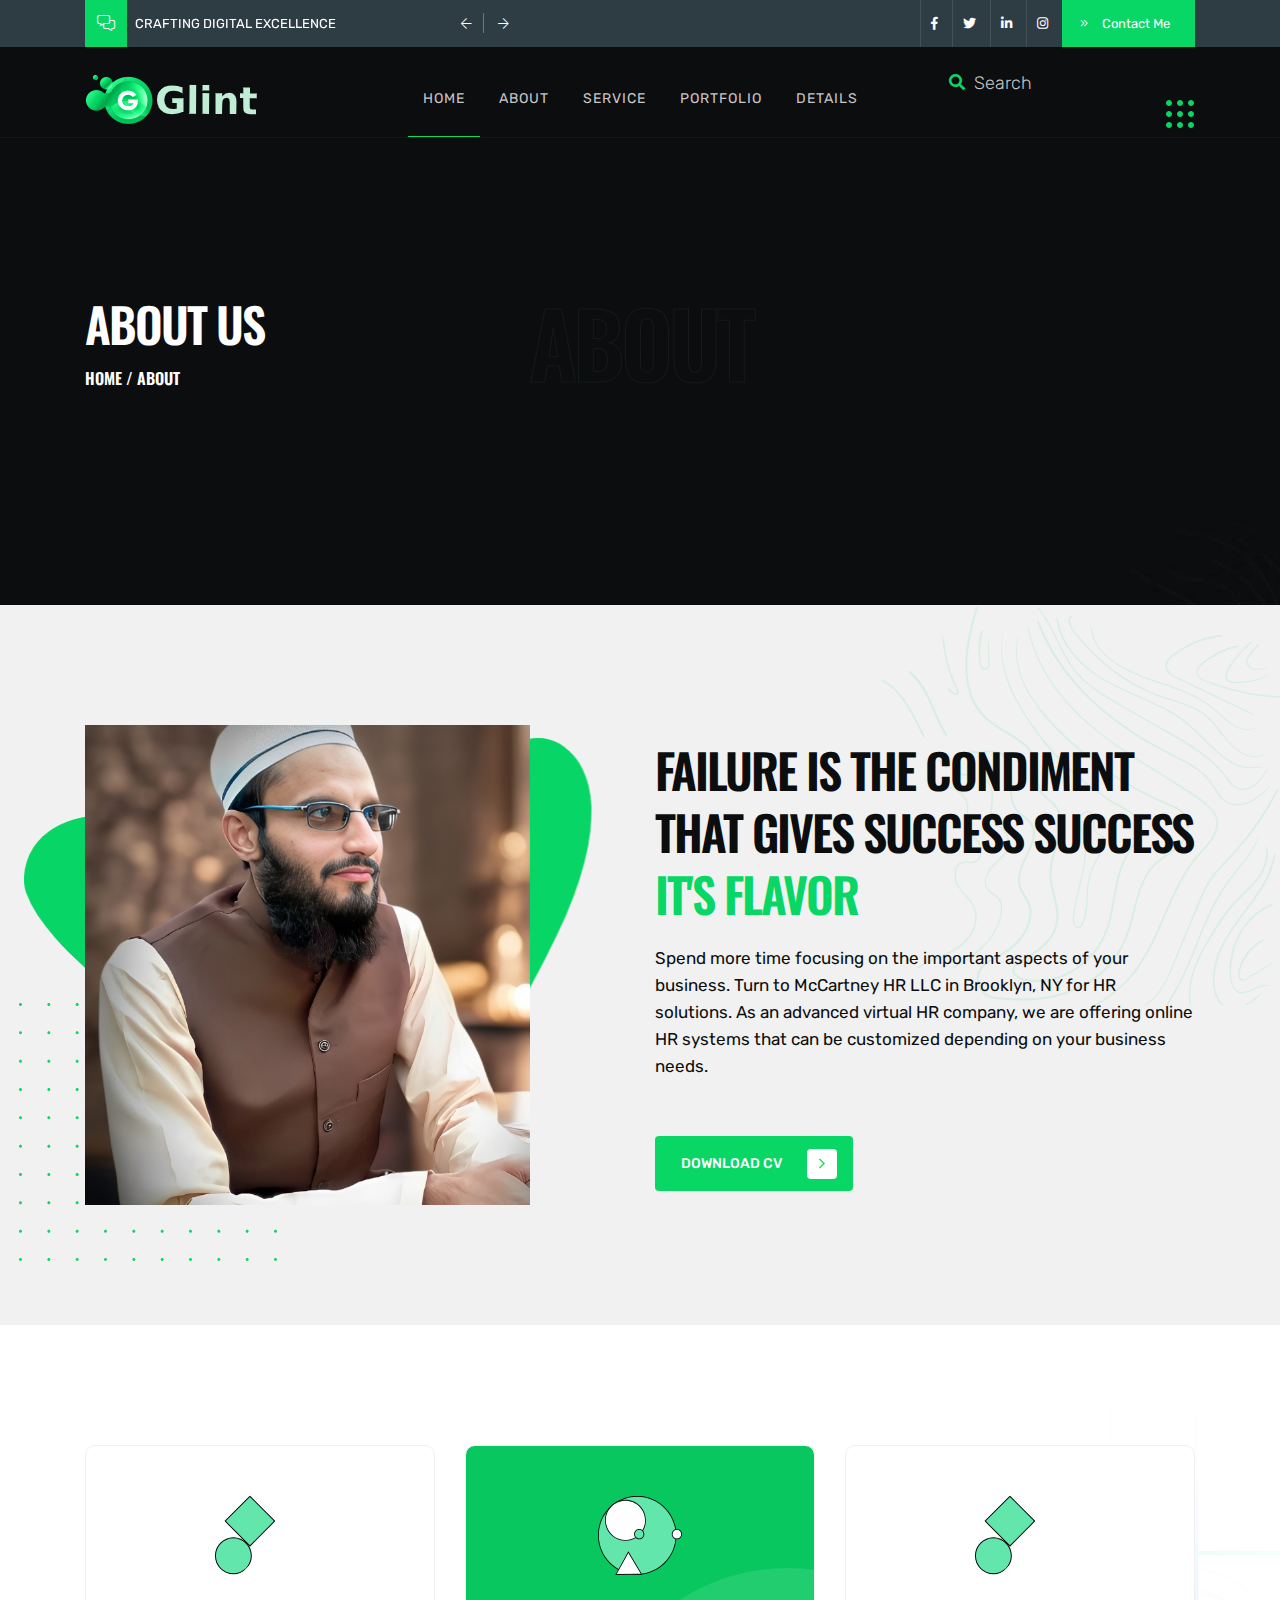
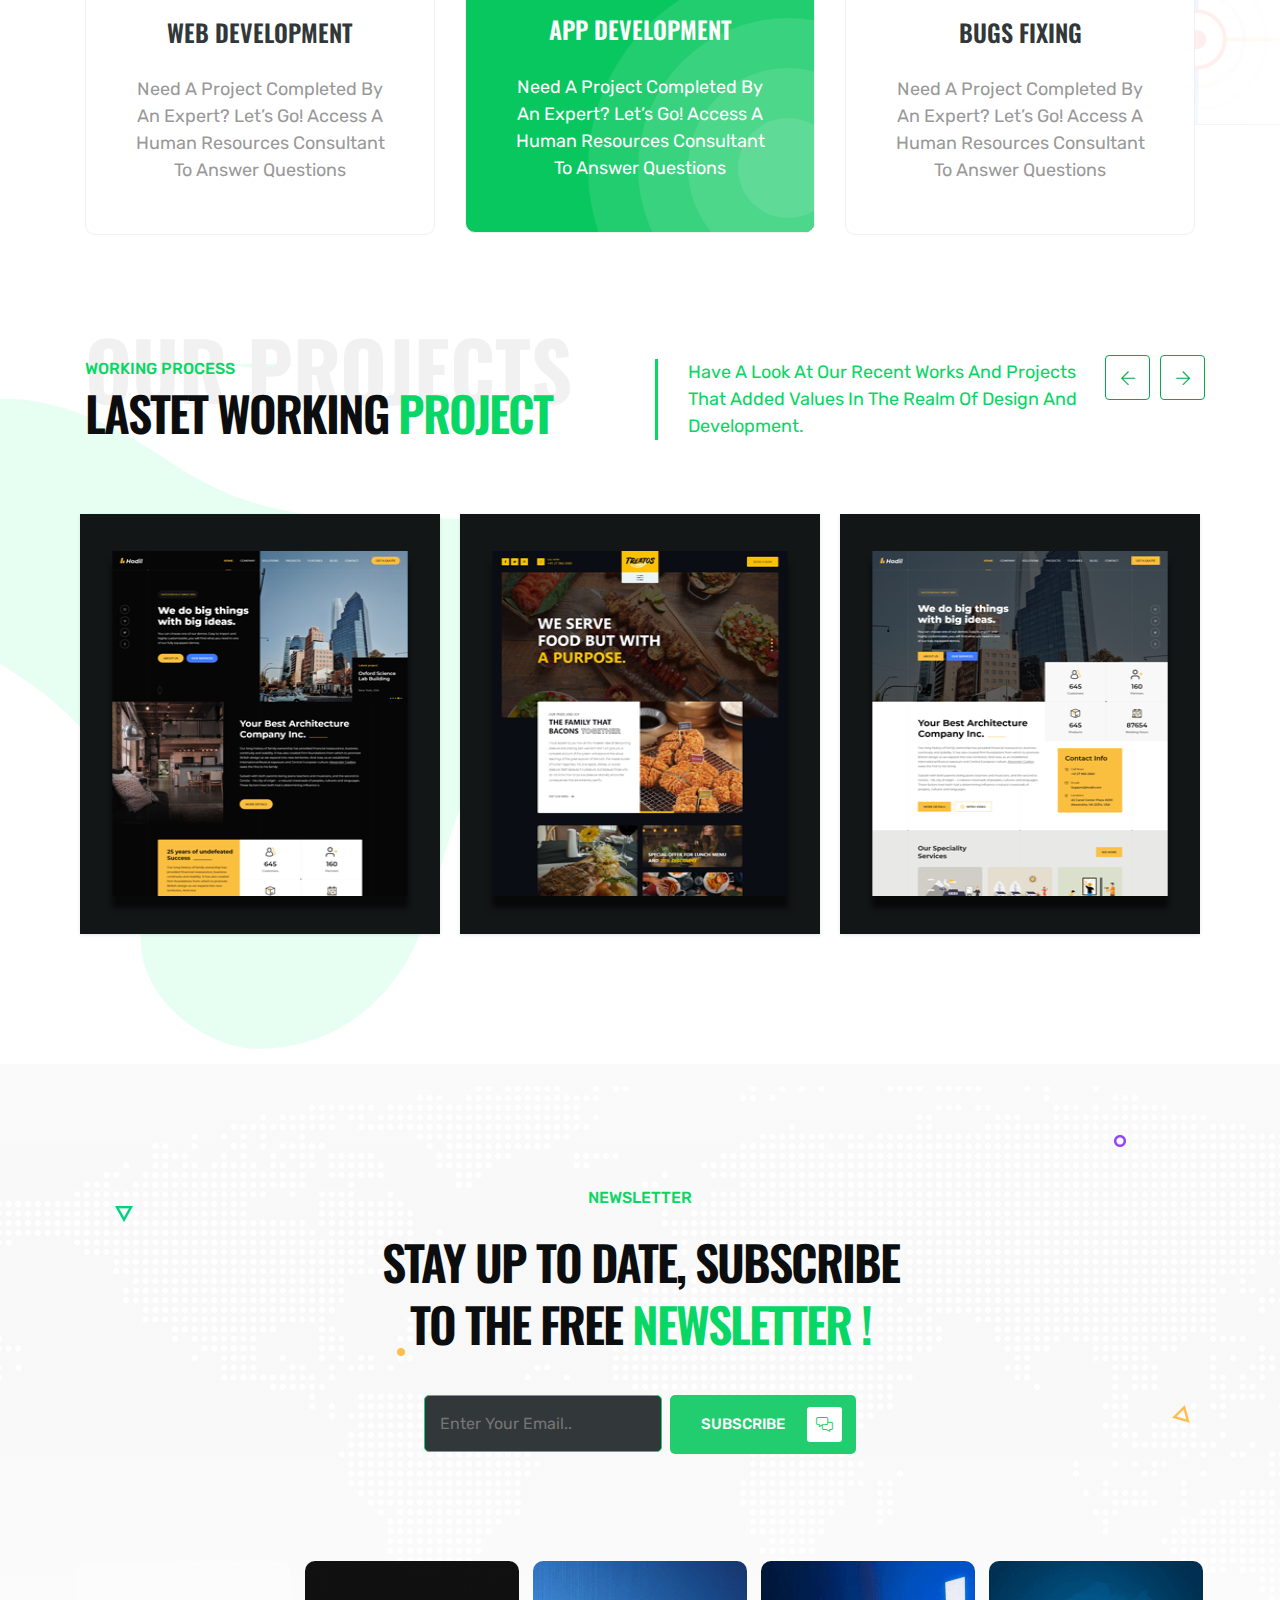
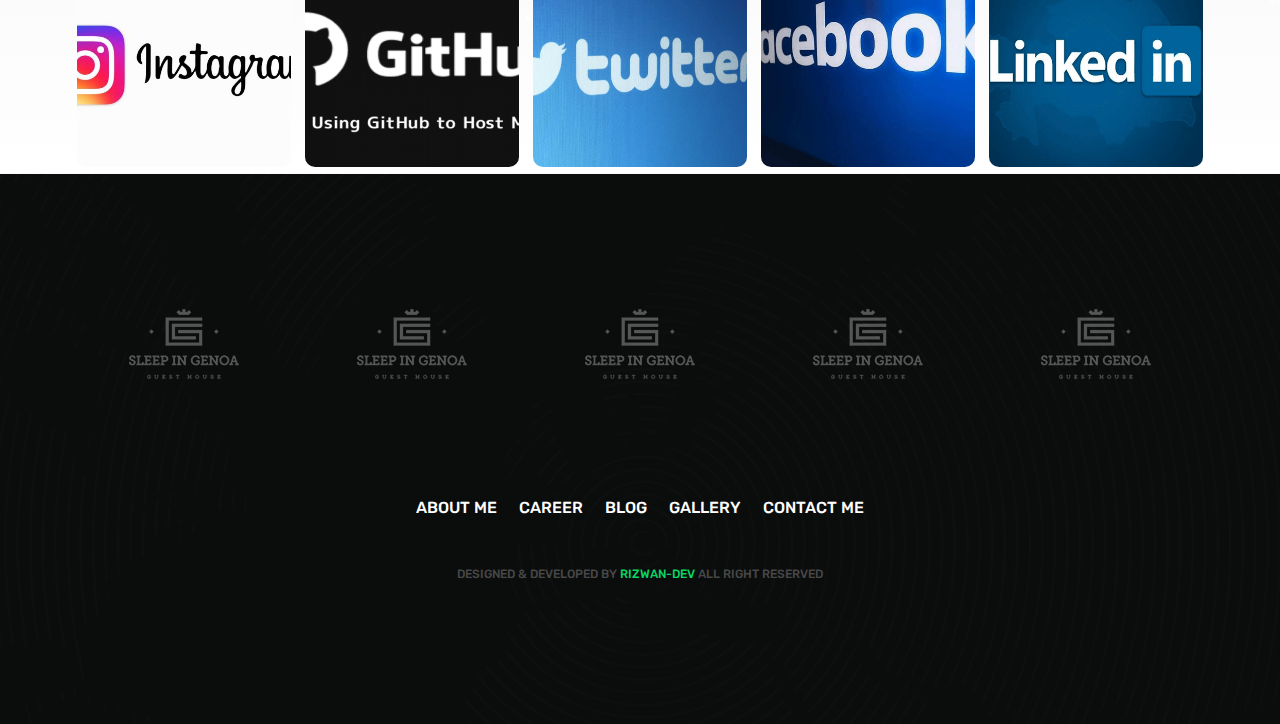
==== commit 0742ae07: "favicon added" ====
--- a/about.html
+++ b/about.html
@@ -8,6 +8,13 @@
     <!--::::: SUPPORT META :::::::-->
     <meta charset="utf-8" />
     <meta name="viewport" content="width=device-width, initial-scale=1" />
+
+    <!-- favicon -->
+    <link
+      rel="icon"
+      type="image/x-icon"
+      href="../assets/img/logo/favicon.png"
+    />
 
     <!--::::: ALL CSS CALLING :::::::-->
     <link rel="stylesheet" href="assets/css/plugins/animate.min.css" />
--- a/assets/css/typography.css
+++ b/assets/css/typography.css
@@ -1,22 +1,3 @@
-/*--------------------------------------------------------------------------------------
-    TABLE OF CONTENT
-----------------------------------------------------------------------------------------
-========================================================================================
-    1. TEXT TYPOGRAPHY CSS
-    2. MARGIN CSS
-    3. PADDING CSS
-    4. BACKGROUND CSS
-    5. COLOR CSS
-    6. BORDER CSS
-    7. SHADOW CSS
-    8. BEFORE AFTER CSS
-    9. COMMON CSS
-    10. SPACE CSS
-----------------------------------------------------------------------------------------*/
-
-/*--------------------------
-    1. TEXT TYPOGRAPHY CSS
------------------------------*/
 
 /*Define main font on google font*/
 @import url('https://fonts.googleapis.com/css?family=Oswald:300,400,500,600,700|Rubik:300,300i,400,400i,500,500i,700,700i,900&display=swap');
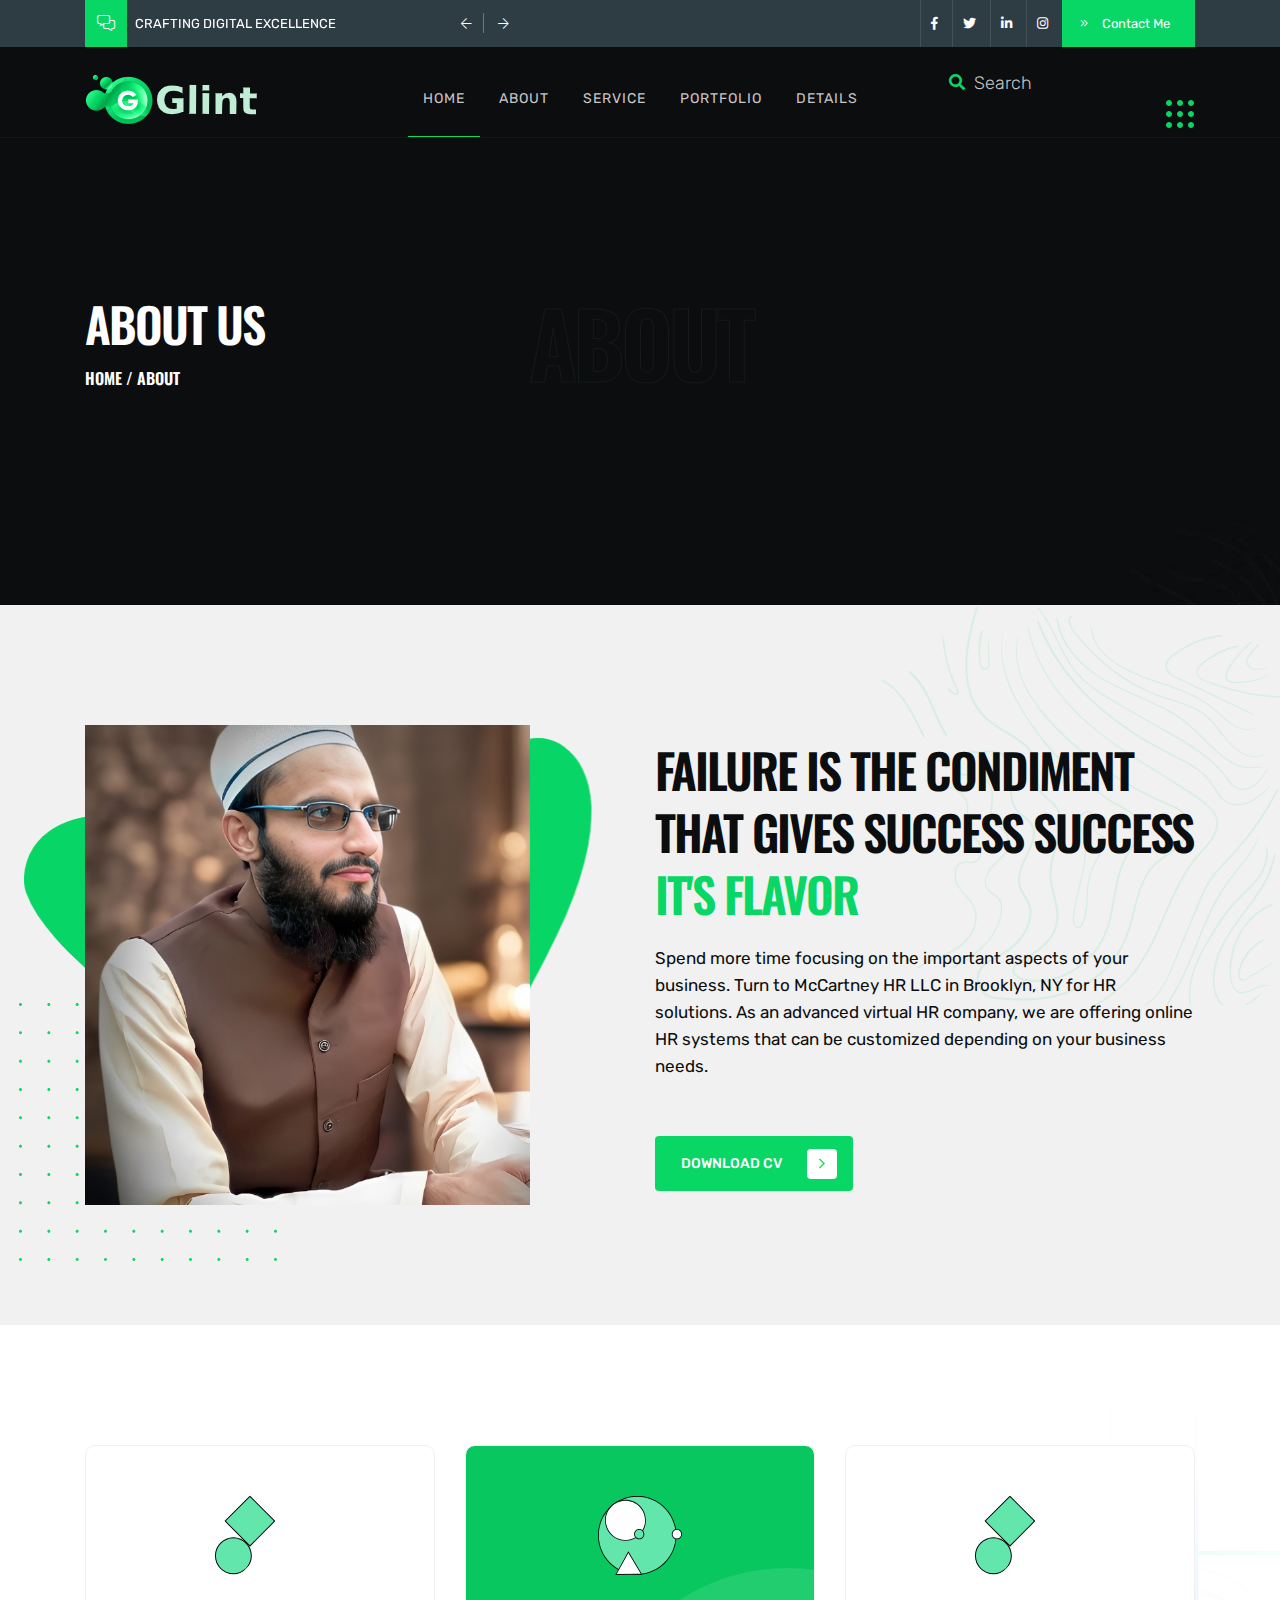
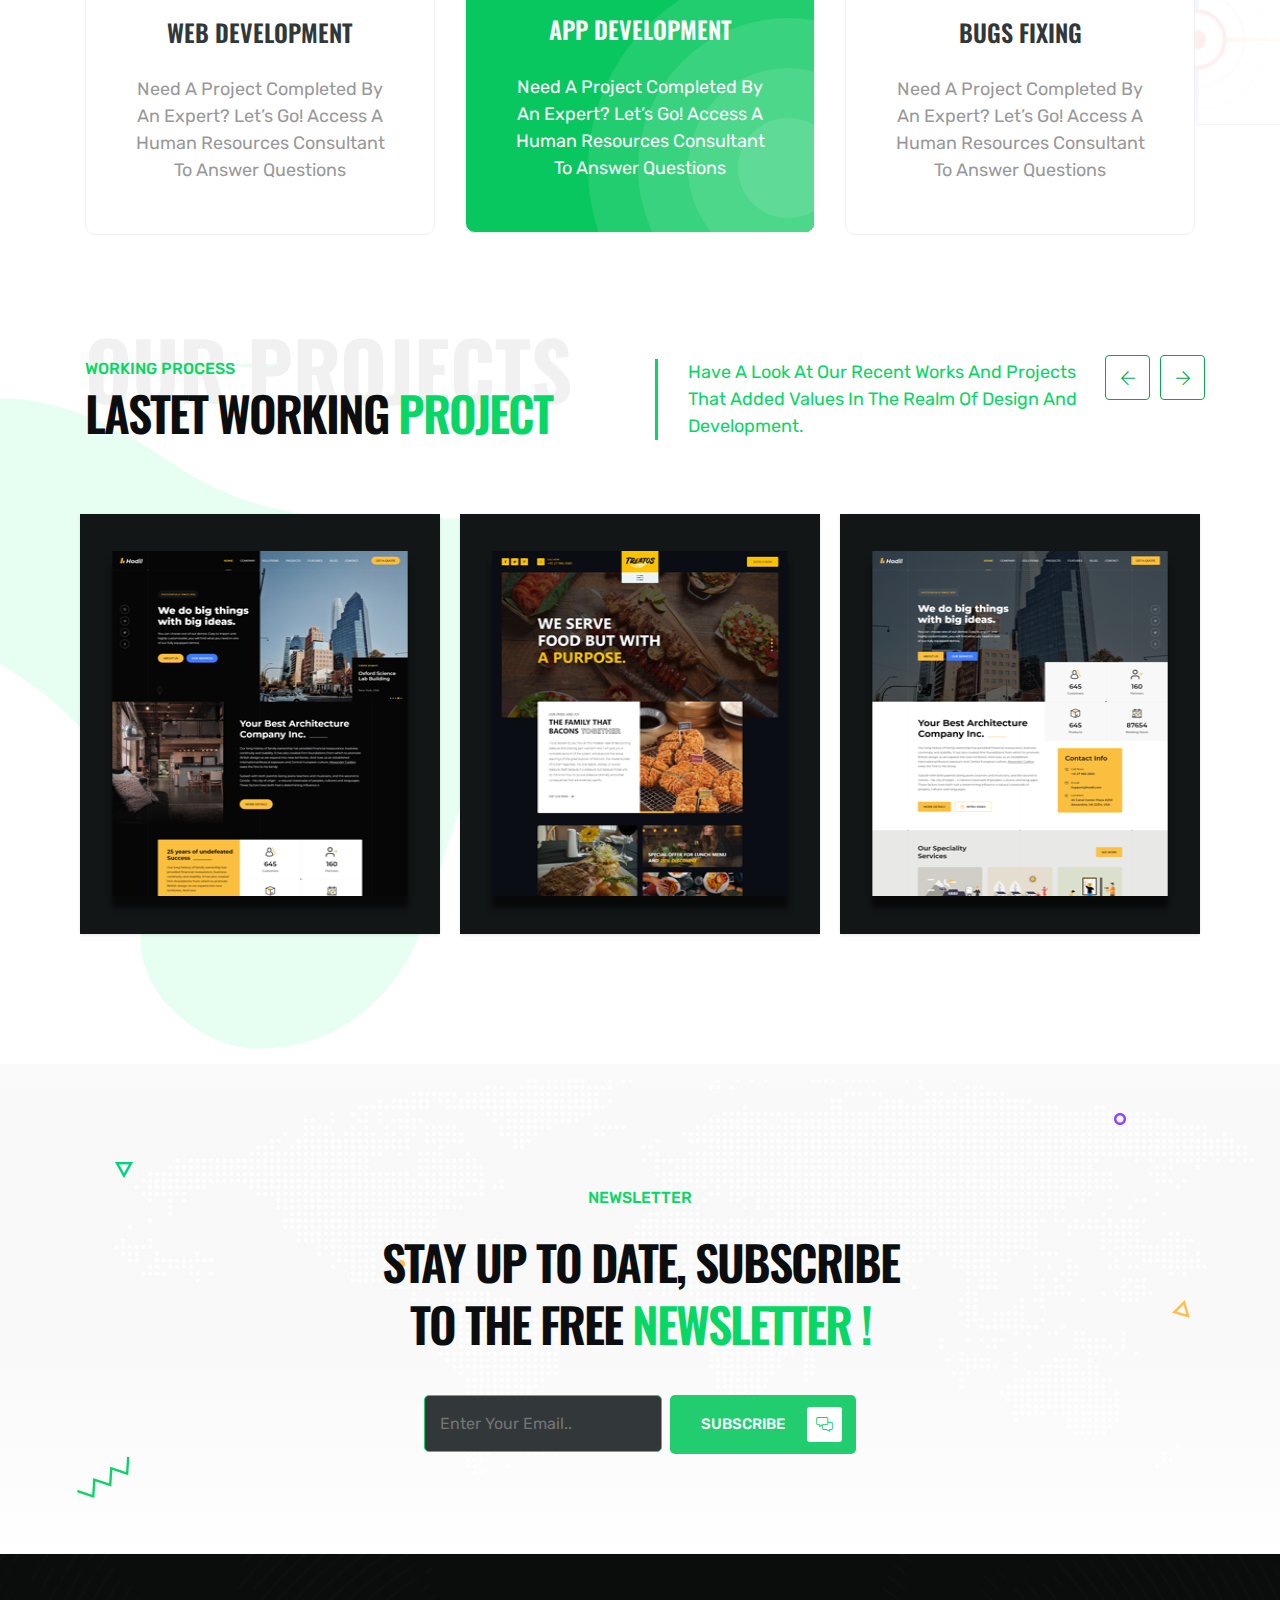
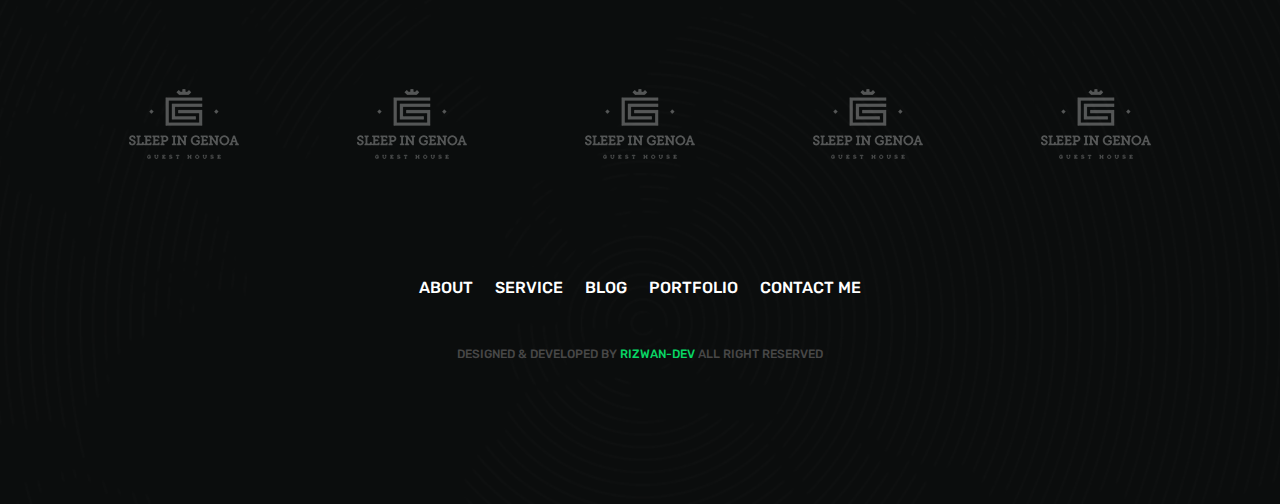
==== commit 061bcfcb: "further updated" ====
--- a/about.html
+++ b/about.html
@@ -459,125 +459,7 @@
           </div>
         </div>
         <div class="space-100"></div>
-        <!--:::::SOCIAL AREA START :::::::-->
-
-        <div class="social-area">
-          <div class="container">
-            <div class="row">
-              <div class="col-lg">
-                <div class="single-social">
-                  <div
-                    class="sinlge-social-hover"
-                    style="
-                      background: url(assets/img/social/social1.png);
-                      background-position: center;
-                      -webkit-background-size: cover;
-                      background-size: cover;
-                    "
-                  >
-                    <a href="">
-                      <span class="single-social-icon">
-                        <i class="fab fa-linkedin-in"></i>
-                      </span>
-                      <p class="single-soicial-text">
-                        join our instagram community!
-                      </p>
-                    </a>
-                  </div>
-                </div>
-              </div>
-              <div class="col-lg">
-                <div class="single-social">
-                  <div
-                    class="sinlge-social-hover"
-                    style="
-                      background: url(assets/img/social/social2.png);
-                      background-position: center;
-                      -webkit-background-size: cover;
-                      background-size: cover;
-                    "
-                  >
-                    <a href="">
-                      <span class="single-social-icon">
-                        <i class="fab fa-facebook-f"></i>
-                      </span>
-                      <p class="single-soicial-text">
-                        join our github community!
-                      </p>
-                    </a>
-                  </div>
-                </div>
-              </div>
-              <div class="col-lg">
-                <div class="single-social">
-                  <div
-                    class="sinlge-social-hover"
-                    style="
-                      background: url(assets/img/social/social3.png);
-                      background-position: center;
-                      -webkit-background-size: cover;
-                      background-size: cover;
-                    "
-                  >
-                    <a href="">
-                      <span class="single-social-icon">
-                        <i class="fab fa-github"></i>
-                      </span>
-                      <p class="single-soicial-text">
-                        join our X (Twitter) community!
-                      </p>
-                    </a>
-                  </div>
-                </div>
-              </div>
-              <div class="col-lg">
-                <div class="single-social">
-                  <div
-                    class="sinlge-social-hover"
-                    style="
-                      background: url(assets/img/social/social4.png);
-                      background-position: center;
-                      -webkit-background-size: cover;
-                      background-size: cover;
-                    "
-                  >
-                    <a href="">
-                      <span class="single-social-icon">
-                        <i class="fab fa-twitter"></i>
-                      </span>
-                      <p class="single-soicial-text">
-                        join our facebook community!
-                      </p>
-                    </a>
-                  </div>
-                </div>
-              </div>
-              <div class="col-lg">
-                <div class="single-social">
-                  <div
-                    class="sinlge-social-hover"
-                    style="
-                      background: url(assets/img/social/social5.png);
-                      background-position: center;
-                      -webkit-background-size: cover;
-                      background-size: cover;
-                    "
-                  >
-                    <a href="">
-                      <span class="single-social-icon">
-                        <i class="fab fa-instagram"></i>
-                      </span>
-                      <p class="single-soicial-text">
-                        join our linkedin community!
-                      </p>
-                    </a>
-                  </div>
-                </div>
-              </div>
-            </div>
-          </div>
-        </div>
-        <!--:::::SOCIAL AREA END :::::::-->
+
         <img
           src="assets/img/icon/cta1.png"
           alt=""
@@ -662,10 +544,10 @@
             <div class="col-lg-6 m-auto text-center">
               <div class="footer-menu">
                 <ul>
-                  <li><a href="#">about me</a></li>
-                  <li><a href="#">career</a></li>
+                  <li><a href="#">about</a></li>
+                  <li><a href="#">service</a></li>
                   <li><a href="#">blog</a></li>
-                  <li><a href="#">gallery</a></li>
+                  <li><a href="#">portfolio</a></li>
                   <li><a href="#">contact me</a></li>
                 </ul>
               </div>
